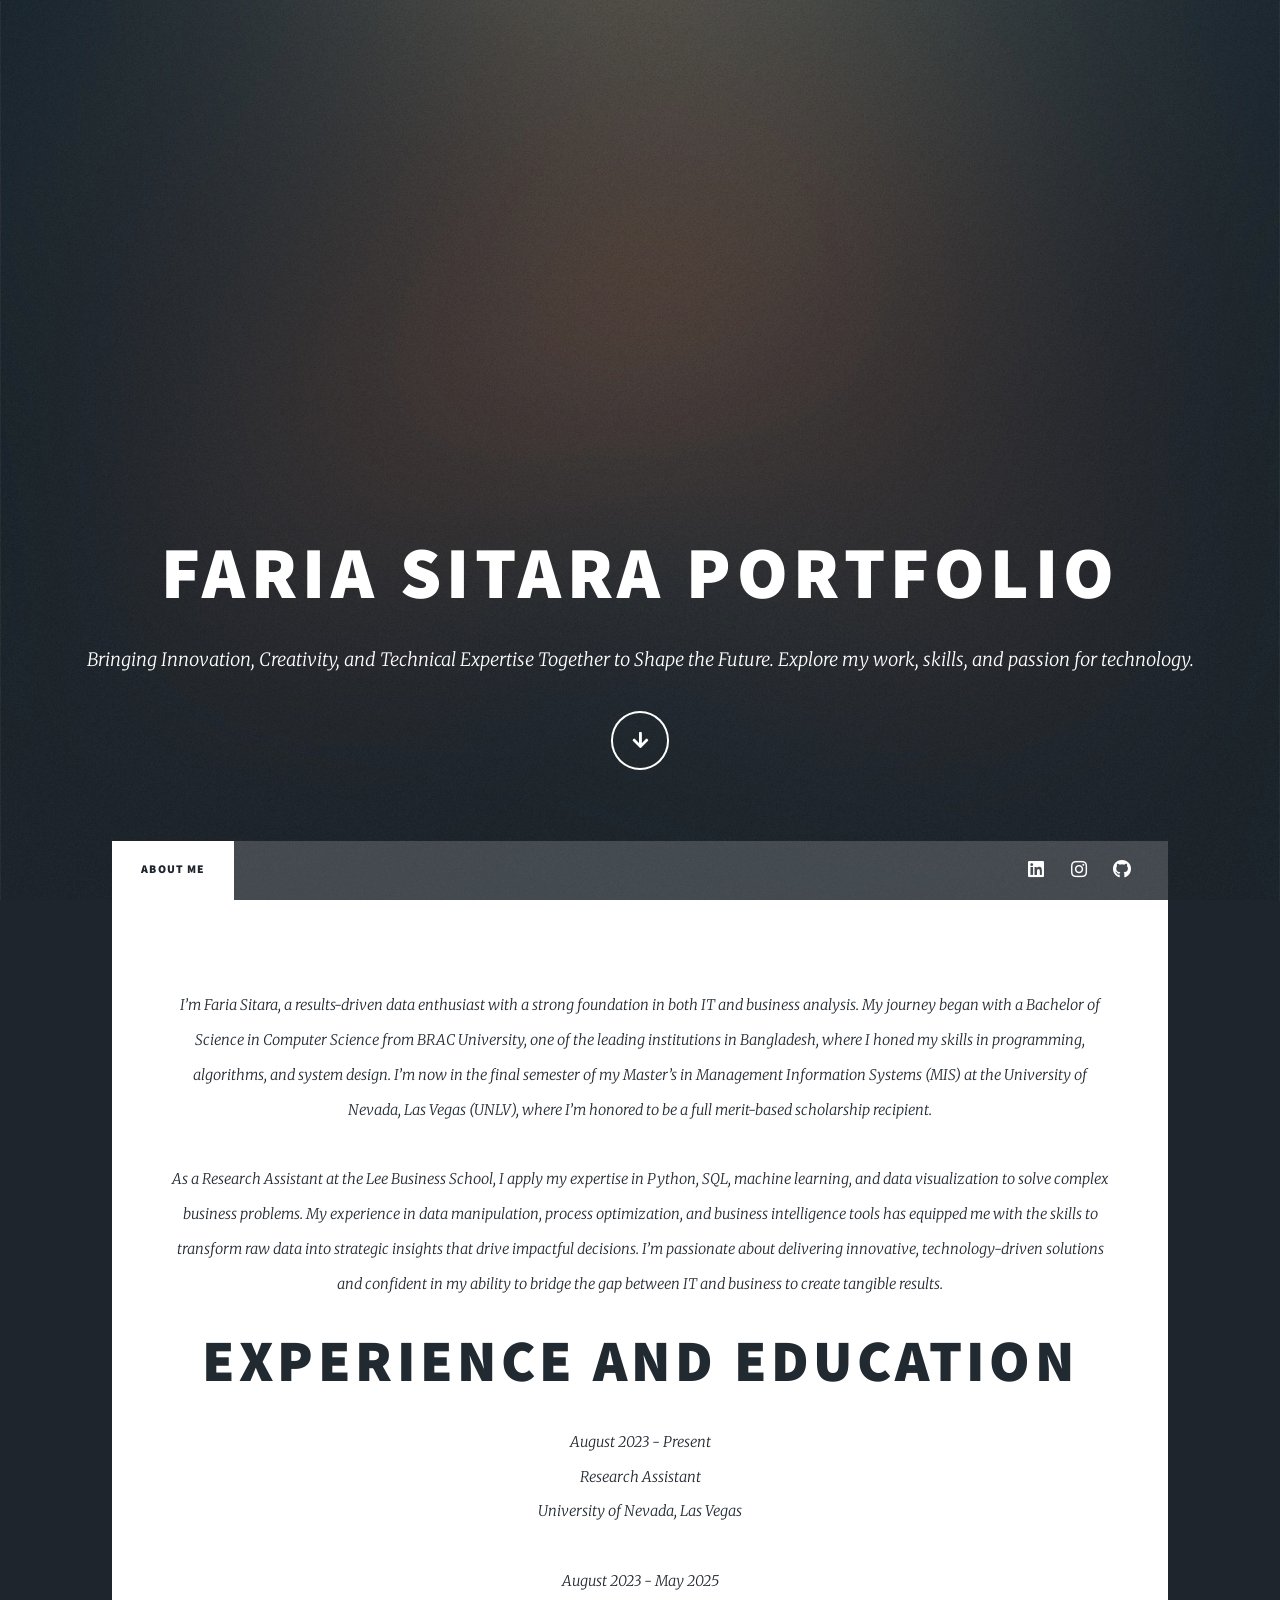
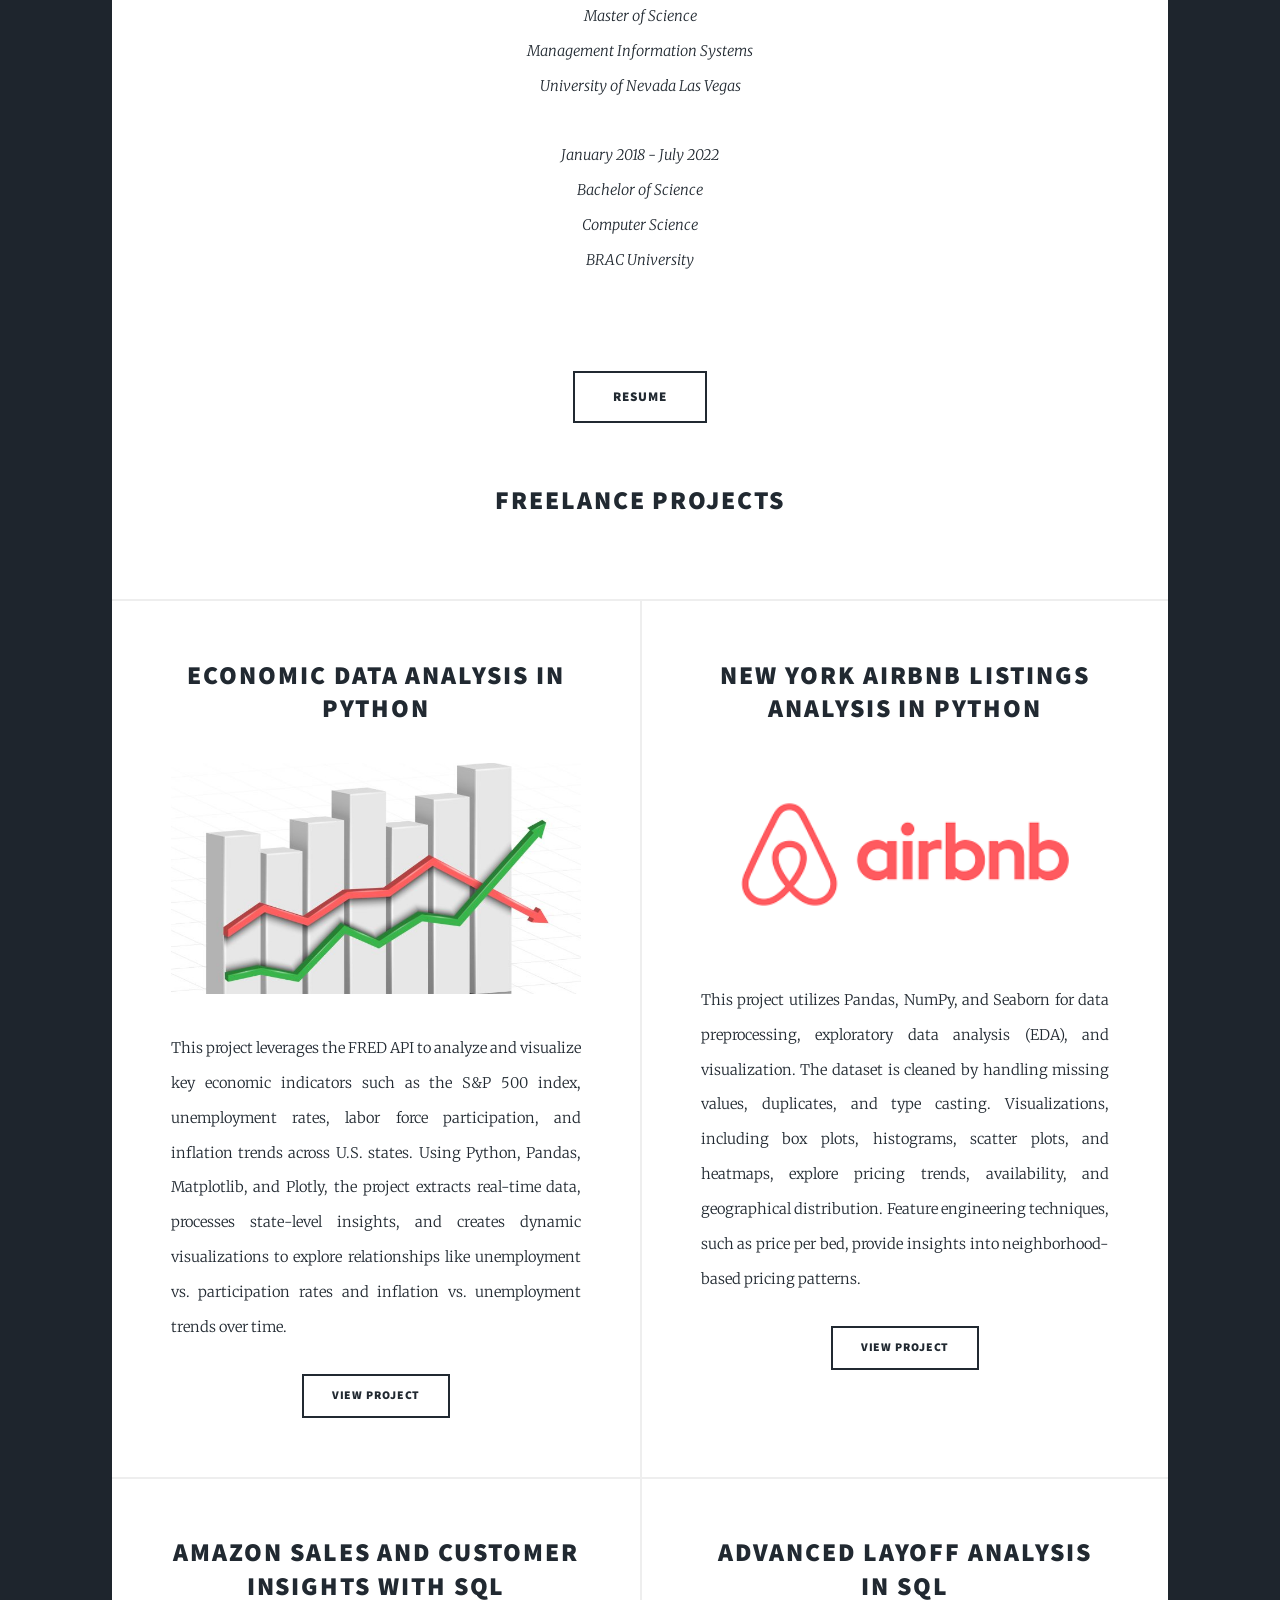
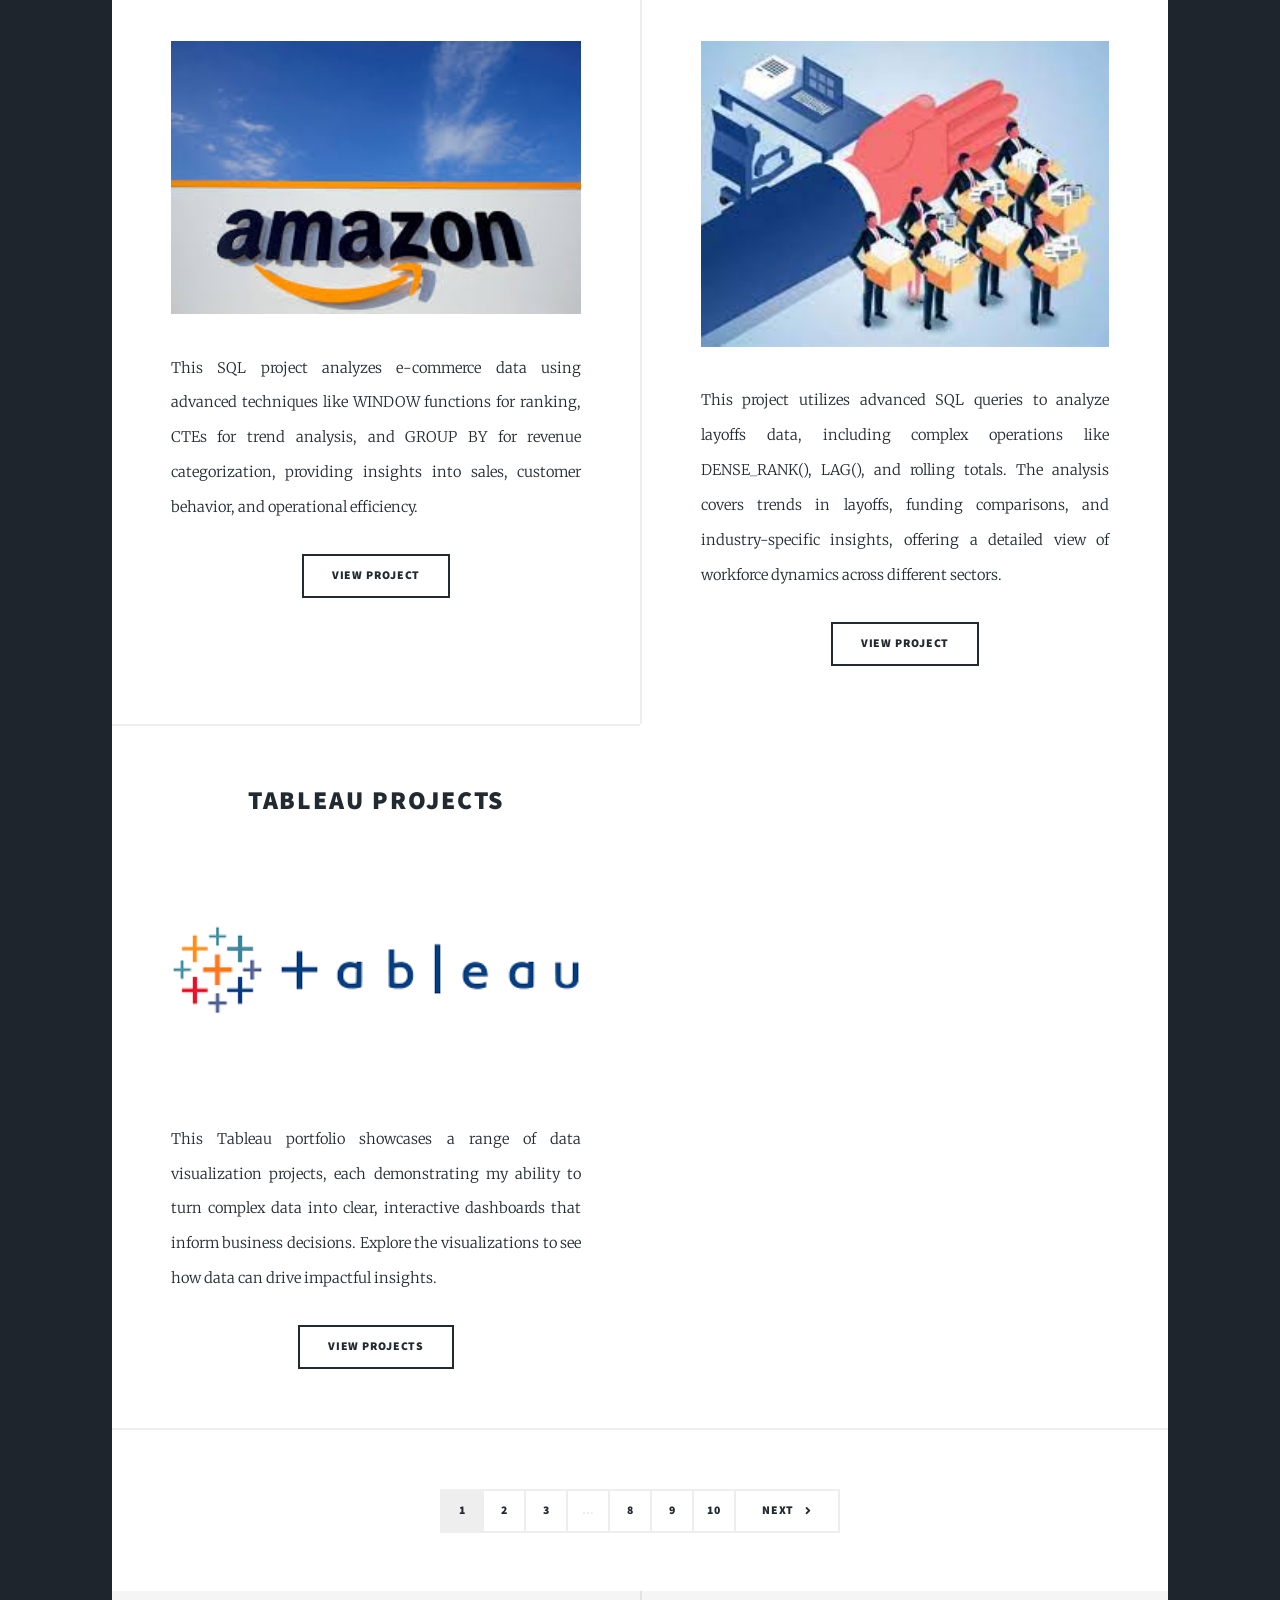
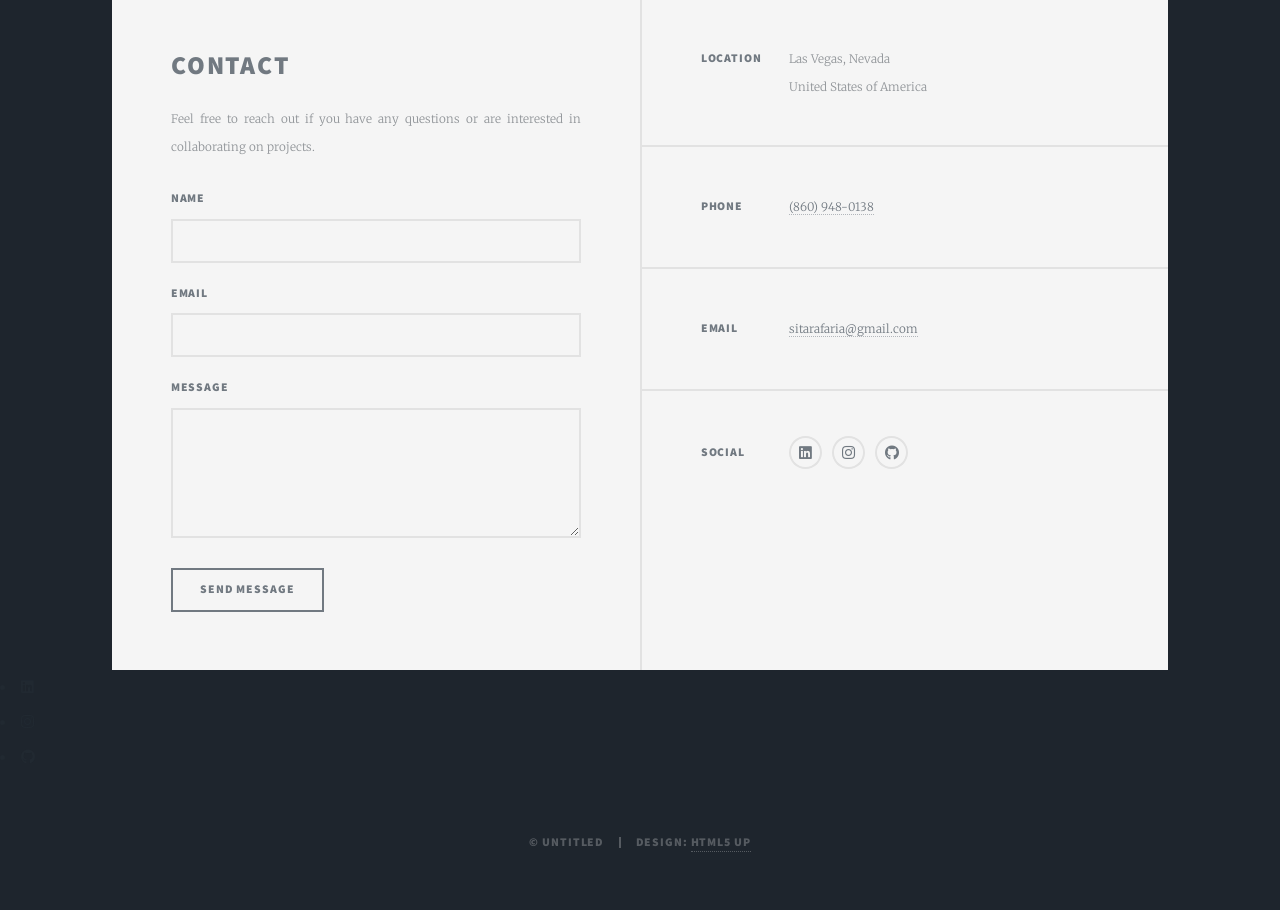
==== index.html @ bc660fff "Add files via upload Initial commit" ====
<!DOCTYPE HTML>
<!--
	Massively by HTML5 UP
	html5up.net | @ajlkn
	Free for personal and commercial use under the CCA 3.0 license (html5up.net/license)
-->
<html>
	<head>
		<title>Faria Sitara</title>
		<meta charset="utf-8" />
		<meta name="viewport" content="width=device-width, initial-scale=1, user-scalable=no" />
		<link rel="stylesheet" href="assets/css/main.css" />
		<noscript><link rel="stylesheet" href="assets/css/noscript.css" /></noscript>
	</head>
	<body class="is-preload">

		<!-- Wrapper -->
			<div id="wrapper" class="fade-in">

				<!-- Intro -->
					<div id="intro">
						<h1>Faria Sitara Portfolio<br />
						</h1>
						<p>Bringing Innovation, Creativity, and Technical Expertise Together to Shape the Future. Explore my work, skills, and passion for technology. </p>
						<ul class="actions">
							<li><a href="#header" class="button icon solid solo fa-arrow-down scrolly">Continue</a></li>
						</ul>
					</div>


					<!-- Nav --> 
					<nav id="nav">
						<ul class="links">
						
							<li class="active"><a href="index.html">About Me</a></li>
							
						</ul>

						<ul class="icons">
							<li><a href="https://www.linkedin.com/in/faria-sitara" class="icon brands alt fa-linkedin"><span class="label">LinkedIn</span></a></li>
                        	<li><a href="https://www.instagram.com/faria.kutum?igsh=ODdxb3ZqZWdma3g4&utm_source=qr" class="icon brands alt fa-instagram"><span class="label">Instagram</span></a></li>
                        	<li><a href="https://github.com/faria-sitara?tab=repositories" class="icon brands alt fa-github"><span class="label">GitHub</span></a></li>
						</ul>
					</nav>

				<!-- Main -->
					<div id="main">

						<!-- Featured Post -->
							<article class="post featured">
								<header class="major">
									
									<p>I’m Faria Sitara, a results-driven data enthusiast with a strong foundation in both IT and business analysis. My journey began with a Bachelor of Science in Computer Science from BRAC University, one of the leading institutions in Bangladesh, where I honed my skills in programming, algorithms, and system design. I’m now in the final semester of my Master’s in Management Information Systems (MIS) at the University of Nevada, Las Vegas (UNLV), where I’m honored to be a full merit-based scholarship recipient.<br /><br /> As a Research Assistant at the Lee Business School, I apply my expertise in Python, SQL, machine learning, and data visualization to solve complex business problems. My experience in data manipulation, process optimization, and business intelligence tools has equipped me with the skills to transform raw data into strategic insights that drive impactful decisions. I’m passionate about delivering innovative, technology-driven solutions and confident in my ability to bridge the gap between IT and business to create tangible results.</p>
									<h2>Experience and Education
									</h2>
									<p>August 2023 - Present <br>
									Research Assistant <br>
									University of Nevada, Las Vegas <br> <br>
									August 2023 - May 2025 <br> 
									Master of Science <br>
									Management Information Systems <br>
									University of Nevada Las Vegas <br> <br>
									January 2018 - July 2022 <br> 
									Bachelor of Science <br>
									Computer Science <br>
									BRAC University <br> <br> </p>
								</header>
								
								<ul class="actions special">
									<li><a href="https://drive.google.com/file/d/1L1pHEs3hI8BHx4g3Xkku5c8ZPtakm37_/preview" class="button large" target="_blank">Resume</a></li>
								</ul>
								<h2><br> Freelance Projects
								</h2>
							</article>

						<!-- Posts -->
							<section class="posts">
								<article>
									<header>
										
										<h2><a href="https://github.com/faria-sitara/Economic-Analysis/blob/main/Economic%20Analysis%20(1).ipynb">Economic Data Analysis In Python<br/></a></h2>
									</header>
									<a href="https://github.com/faria-sitara/Economic-Analysis/blob/main/Economic%20Analysis%20(1).ipynb" class="image fit"><img src="images/economic.jpg" alt="" /></a>
                            <p>This project leverages the FRED API to analyze and visualize key economic indicators such as the S&P 500 index, unemployment rates, labor force participation, and inflation trends across U.S. states. Using Python, Pandas, Matplotlib, and Plotly, the project extracts real-time data, processes state-level insights, and creates dynamic visualizations to explore relationships like unemployment vs. participation rates and inflation vs. unemployment trends over time.</p>
                            <ul class="actions special">
                                <li><a href="https://github.com/faria-sitara/Economic-Analysis/blob/main/Economic%20Analysis%20(1).ipynb" class="button">View Project</a></li>
                            </ul>
								</article>
								<article>
									<header>
									
										<h2><a href="https://github.com/faria-sitara/faria-sitara-Airbnb-EDA-and-Data-Visualization-Project/blob/main/airbnb.ipynb">New York Airbnb Listings Analysis In Python<br /></a></h2>
										</header>
										<a href="https://github.com/faria-sitara/faria-sitara-Airbnb-EDA-and-Data-Visualization-Project/blob/main/airbnb.ipynb" class="image fit"><img src="images/Airbnb.png" alt="" /></a>
										<p>This project utilizes Pandas, NumPy, and Seaborn for data preprocessing, exploratory data analysis (EDA), and visualization. The dataset is cleaned by handling missing values, duplicates, and type casting. Visualizations, including box plots, histograms, scatter plots, and heatmaps, explore pricing trends, availability, and geographical distribution. Feature engineering techniques, such as price per bed, provide insights into neighborhood-based pricing patterns.</p>
										<ul class="actions special">
											<li><a href="https://github.com/faria-sitara/faria-sitara-Airbnb-EDA-and-Data-Visualization-Project/blob/main/airbnb.ipynb" class="button">View Project</a></li>
										</ul>
								</article>
								<article>
									<header>
										<h2><a href="https://github.com/faria-sitara/Amazon-SQL-Project/blob/main/Amazon%20SQL%20Project.sql">Amazon Sales and Customer Insights with SQL<br /></a></h2>
                           			 </header>
                            		<a href="https://github.com/faria-sitara/Amazon-SQL-Project/blob/main/Amazon%20SQL%20Project.sql" class="image fit"><img src="images/amazon.jpg" alt="" /></a>
                            		<p>This SQL project analyzes e-commerce data using advanced techniques like WINDOW functions for ranking, CTEs for trend analysis, and GROUP BY for revenue categorization, providing insights into sales, customer behavior, and operational efficiency.</p>
                            		<ul class="actions special">
                                		<li><a href="https://github.com/faria-sitara/Amazon-SQL-Project/blob/main/Amazon%20SQL%20Project.sql" class="button">View Project</a></li>
                            		</ul>
								</article>
								<article>
									<header>
										<h2><a href="https://github.com/faria-sitara/World-Layoffs-Project">Advanced Layoff Analysis In SQL<br /></a></h2>
                            </header>
                            <a href="https://github.com/faria-sitara/World-Layoffs-Project" class="image fit"><img src="images/layoff.jpg" alt="" /></a>
                            <p>This project utilizes advanced SQL queries to analyze layoffs data, including complex operations like DENSE_RANK(), LAG(), and rolling totals. The analysis covers trends in layoffs, funding comparisons, and industry-specific insights, offering a detailed view of workforce dynamics across different sectors.</p>
                            <ul class="actions special">
                                <li><a href="https://github.com/faria-sitara/World-Layoffs-Project" class="button">View Project</a></li>
                            </ul>
								</article>
								<article>
									<header>
										<h2><a href="https://public.tableau.com/app/profile/faria.sitara/vizzes">Tableau Projects<br /></a></h2>
									</header>
									<a href="https://public.tableau.com/app/profile/faria.sitara/vizzes" class="image fit"><img src="images/air.png" alt="" /></a>
									<p>This Tableau portfolio showcases a range of data visualization projects, each demonstrating my ability to turn complex data into clear, interactive dashboards that inform business decisions. Explore the visualizations to see how data can drive impactful insights.</p>
									<ul class="actions special">
										<li><a href="https://public.tableau.com/app/profile/faria.sitara/vizzes" class="button">View Projects</a></li>
									</ul>
								</article>
								
							</section>

						<!-- Footer -->
							<footer>
								<div class="pagination">
									<!--<a href="#" class="previous">Prev</a>-->
									<a href="#" class="page active">1</a>
									<a href="#" class="page">2</a>
									<a href="#" class="page">3</a>
									<span class="extra">&hellip;</span>
									<a href="#" class="page">8</a>
									<a href="#" class="page">9</a>
									<a href="#" class="page">10</a>
									<a href="#" class="next">Next</a>
								</div>
							</footer>

					</div>

				<!-- Footer -->
					<footer id="footer">
						<section>
							<h2>Contact</h2>
                        	<p>Feel free to reach out if you have any questions or are interested in collaborating on projects.</p>
							<form method="post" action="#">
								<div class="fields">
									<div class="field">
										<label for="name">Name</label>
										<input type="text" name="name" id="name" />
									</div>
									<div class="field">
										<label for="email">Email</label>
										<input type="text" name="email" id="email" />
									</div>
									<div class="field">
										<label for="message">Message</label>
										<textarea name="message" id="message" rows="3"></textarea>
									</div>
								</div>
								<ul class="actions">
									<li><input type="submit" value="Send Message" /></li>
								</ul>
							</form>
						</section>
						<section class="split contact">
							<section class="alt">
								<h3>Location</h3>
								<p>Las Vegas, Nevada<br />
								United States of America</p>
							</section>
							<section>
								<h3>Phone</h3>
								<p><a href="#">(860) 948-0138</a></p>
							</section>
							<section>
								<h3>Email</h3>
								<p><a href="#">sitarafaria@gmail.com</a></p>
							</section>
							<section>
								<h3>Social</h3>
								<ul class="icons alt">
									<li><a href="https://www.linkedin.com/in/faria-sitara" class="icon brands alt fa-linkedin"><span class="label">LinkedIn</span></a></li>
                            		<li><a href="https://www.instagram.com/faria.kutum?igsh=ODdxb3ZqZWdma3g4&utm_source=qr" class="icon brands alt fa-instagram"><span class="label">Instagram</span></a></li>
                            		<li><a href="https://github.com/faria-sitara?tab=repositories" class="icon brands alt fa-github"><span class="label">GitHub</span></a></li>
                        		</ul>
							</section>
						</section>
					</footer>
					<li><a href="https://www.linkedin.com/in/faria-sitara" class="icon brands alt fa-linkedin"><span class="label">LinkedIn</span></a></li>
					<li><a href="https://www.instagram.com/faria.kutum?igsh=ODdxb3ZqZWdma3g4&utm_source=qr" class="icon brands alt fa-instagram"><span class="label">Instagram</span></a></li>
					<li><a href="https://github.com/faria-sitara?tab=repositories" class="icon brands alt fa-github"><span class="label">GitHub</span></a></li>
				</ul>
				<!-- Copyright -->
					<div id="copyright">
						<ul><li>&copy; Untitled</li><li>Design: <a href="https://html5up.net">HTML5 UP</a></li></ul>
					</div>

			</div>

		<!-- Scripts -->
			<script src="assets/js/jquery.min.js"></script>
			<script src="assets/js/jquery.scrollex.min.js"></script>
			<script src="assets/js/jquery.scrolly.min.js"></script>
			<script src="assets/js/browser.min.js"></script>
			<script src="assets/js/breakpoints.min.js"></script>
			<script src="assets/js/util.js"></script>
			<script src="assets/js/main.js"></script>

	</body>
</html>
---- assets/css/main.css ----
@import url(fontawesome-all.min.css);
@import url("https://fonts.googleapis.com/css?family=Merriweather:300,700,300italic,700italic|Source+Sans+Pro:900");

/*
	Massively by HTML5 UP
	html5up.net | @ajlkn
	Free for personal and commercial use under the CCA 3.0 license (html5up.net/license)
*/

html, body, div, span, applet, object,
iframe, h1, h2, h3, h4, h5, h6, p, blockquote,
pre, a, abbr, acronym, address, big, cite,
code, del, dfn, em, img, ins, kbd, q, s, samp,
small, strike, strong, sub, sup, tt, var, b,
u, i, center, dl, dt, dd, ol, ul, li, fieldset,
form, label, legend, table, caption, tbody,
tfoot, thead, tr, th, td, article, aside,
canvas, details, embed, figure, figcaption,
footer, header, hgroup, menu, nav, output, ruby,
section, summary, time, mark, audio, video {
	margin: 0;
	padding: 0;
	border: 0;
	font-size: 100%;
	font: inherit;
	vertical-align: baseline;}

article, aside, details, figcaption, figure,
footer, header, hgroup, menu, nav, section {
	display: block;}

body {
	line-height: 1;
}

ol, ul {
	list-style: none;
}

blockquote, q {
	quotes: none;
}

	blockquote:before, blockquote:after, q:before, q:after {
		content: '';
		content: none;
	}

table {
	border-collapse: collapse;
	border-spacing: 0;
}

body {
	-webkit-text-size-adjust: none;
}

mark {
	background-color: transparent;
	color: inherit;
}

input::-moz-focus-inner {
	border: 0;
	padding: 0;
}

input, select, textarea {
	-moz-appearance: none;
	-webkit-appearance: none;
	-ms-appearance: none;
	appearance: none;
}

/* Basic */

	@-ms-viewport {
		width: device-width;
	}

	body {
		-ms-overflow-style: scrollbar;
	}

	@media screen and (max-width: 480px) {

		html, body {
			min-width: 320px;
		}

	}

	html {
		box-sizing: border-box;
	}

	*, *:before, *:after {
		box-sizing: inherit;
	}

	body {
		background-color: #1e252d;
	}

		body.is-preload *, body.is-preload *:before, body.is-preload *:after {
			-moz-animation: none !important;
			-webkit-animation: none !important;
			-ms-animation: none !important;
			animation: none !important;
			-moz-transition: none !important;
			-webkit-transition: none !important;
			-ms-transition: none !important;
			transition: none !important;
		}

/* Type */

	html {
		font-size: 16pt;
	}

		@media screen and (max-width: 1680px) {

			html {
				font-size: 12pt;
			}

		}

		@media screen and (max-width: 1280px) {

			html {
				font-size: 11pt;
			}

		}

		@media screen and (max-width: 360px) {

			html {
				font-size: 10pt;
			}

		}

	body {
		color: #212931;
	}

	body, input, select, textarea {
		font-family: "Merriweather", Georgia, serif;
		font-weight: 300;
		font-size: 1rem;
		line-height: 2.375;
	}

	a {
		-moz-transition: color 0.2s ease-in-out, background-color 0.2s ease-in-out, border-color 0.2s ease-in-out, box-shadow 0.2s ease-in-out;
		-webkit-transition: color 0.2s ease-in-out, background-color 0.2s ease-in-out, border-color 0.2s ease-in-out, box-shadow 0.2s ease-in-out;
		-ms-transition: color 0.2s ease-in-out, background-color 0.2s ease-in-out, border-color 0.2s ease-in-out, box-shadow 0.2s ease-in-out;
		transition: color 0.2s ease-in-out, background-color 0.2s ease-in-out, border-color 0.2s ease-in-out, box-shadow 0.2s ease-in-out;
		border-bottom: dotted 1px;
		text-decoration: none;
	}

		a:hover {
			border-bottom-color: transparent;
		}

	strong, b {
		font-weight: 600;
	}

	em, i {
		font-style: italic;
	}

	p {
		text-align: justify;
		margin: 0 0 2rem 0;
	}

	h1, h2, h3, h4, h5, h6 {
		font-family: "Source Sans Pro", Helvetica, sans-serif;
		font-weight: 900;
		line-height: 1.5;
		letter-spacing: 0.075em;
		text-transform: uppercase;
		margin: 0 0 1rem 0;
	}

		h1 a, h2 a, h3 a, h4 a, h5 a, h6 a {
			border-bottom: 0;
			color: inherit;
			text-decoration: none;
		}

	h1 {
		font-size: 4rem;
		line-height: 1.1;
		margin: 0 0 2rem 0;
	}

	h2 {
		font-size: 1.75rem;
		line-height: 1.3;
		margin: 0 0 1.5rem 0;
	}

	h3 {
		font-size: 1.25rem;
		margin: 0 0 1.5rem 0;
	}

	h4 {
		font-size: 1rem;
	}

	h5 {
		font-size: 0.9rem;
	}

	h6 {
		font-size: 0.8rem;
	}

	sub {
		font-size: 0.8rem;
		position: relative;
		top: 0.5rem;
	}

	sup {
		font-size: 0.8rem;
		position: relative;
		top: -0.5rem;
	}

	blockquote {
		border-left: solid 4px;
		font-style: italic;
		margin: 0 0 2rem 0;
		padding: 0.5rem 0 0.5rem 2rem;
	}

	code {
		border: solid 2px;
		font-family: "Courier New", monospace;
		font-size: 0.9rem;
		margin: 0 0.25rem;
		padding: 0.25rem 0.65rem;
	}

	pre {
		-webkit-overflow-scrolling: touch;
		font-family: "Courier New", monospace;
		font-size: 0.9rem;
		margin: 0 0 2rem 0;
	}

		pre code {
			display: block;
			line-height: 1.75;
			padding: 1rem 1.5rem;
			overflow-x: auto;
		}

	hr {
		border: 0;
		border-bottom: solid 2px;
		margin: 3rem 0;
	}

		hr.major {
			margin: 5rem 0;
		}

	.align-left {
		text-align: left;
	}

	.align-center {
		text-align: center;
	}

	.align-right {
		text-align: right;
	}

	input, select, textarea {
		color: #212931;
	}

	a {
		color: #212931;
		border-bottom-color: rgba(33, 41, 49, 0.5);
	}

		a:hover {
			border-bottom-color: transparent;
			color: #18bfef !important;
		}

	strong, b {
		color: #212931;
	}

	h1, h2, h3, h4, h5, h6 {
		color: #212931;
	}

	blockquote {
		border-left-color: #eeeeee;
	}

	code {
		background: rgba(220, 220, 220, 0.25);
		border-color: #eeeeee;
	}

	hr {
		border-bottom-color: #eeeeee;
	}

/* Row */

	.row {
		display: flex;
		flex-wrap: wrap;
		box-sizing: border-box;
		align-items: stretch;
	}

		.row > * {
			box-sizing: border-box;
		}

		.row.gtr-uniform > * > :last-child {
			margin-bottom: 0;
		}

		.row.aln-left {
			justify-content: flex-start;
		}

		.row.aln-center {
			justify-content: center;
		}

		.row.aln-right {
			justify-content: flex-end;
		}

		.row.aln-top {
			align-items: flex-start;
		}

		.row.aln-middle {
			align-items: center;
		}

		.row.aln-bottom {
			align-items: flex-end;
		}

		.row > .imp {
			order: -1;
		}

		.row > .col-1 {
			width: 8.33333%;
		}

		.row > .off-1 {
			margin-left: 8.33333%;
		}

		.row > .col-2 {
			width: 16.66667%;
		}

		.row > .off-2 {
			margin-left: 16.66667%;
		}

		.row > .col-3 {
			width: 25%;
		}

		.row > .off-3 {
			margin-left: 25%;
		}

		.row > .col-4 {
			width: 33.33333%;
		}

		.row > .off-4 {
			margin-left: 33.33333%;
		}

		.row > .col-5 {
			width: 41.66667%;
		}

		.row > .off-5 {
			margin-left: 41.66667%;
		}

		.row > .col-6 {
			width: 50%;
		}

		.row > .off-6 {
			margin-left: 50%;
		}

		.row > .col-7 {
			width: 58.33333%;
		}

		.row > .off-7 {
			margin-left: 58.33333%;
		}

		.row > .col-8 {
			width: 66.66667%;
		}

		.row > .off-8 {
			margin-left: 66.66667%;
		}

		.row > .col-9 {
			width: 75%;
		}

		.row > .off-9 {
			margin-left: 75%;
		}

		.row > .col-10 {
			width: 83.33333%;
		}

		.row > .off-10 {
			margin-left: 83.33333%;
		}

		.row > .col-11 {
			width: 91.66667%;
		}

		.row > .off-11 {
			margin-left: 91.66667%;
		}

		.row > .col-12 {
			width: 100%;
		}

		.row > .off-12 {
			margin-left: 100%;
		}

		.row.gtr-0 {
			margin-top: 0;
			margin-left: 0rem;
		}

			.row.gtr-0 > * {
				padding: 0 0 0 0rem;
			}

			.row.gtr-0.gtr-uniform {
				margin-top: 0rem;
			}

				.row.gtr-0.gtr-uniform > * {
					padding-top: 0rem;
				}

		.row.gtr-25 {
			margin-top: 0;
			margin-left: -0.375rem;
		}

			.row.gtr-25 > * {
				padding: 0 0 0 0.375rem;
			}

			.row.gtr-25.gtr-uniform {
				margin-top: -0.375rem;
			}

				.row.gtr-25.gtr-uniform > * {
					padding-top: 0.375rem;
				}

		.row.gtr-50 {
			margin-top: 0;
			margin-left: -0.75rem;
		}

			.row.gtr-50 > * {
				padding: 0 0 0 0.75rem;
			}

			.row.gtr-50.gtr-uniform {
				margin-top: -0.75rem;
			}

				.row.gtr-50.gtr-uniform > * {
					padding-top: 0.75rem;
				}

		.row {
			margin-top: 0;
			margin-left: -1.5rem;
		}

			.row > * {
				padding: 0 0 0 1.5rem;
			}

			.row.gtr-uniform {
				margin-top: -1.5rem;
			}

				.row.gtr-uniform > * {
					padding-top: 1.5rem;
				}

		.row.gtr-150 {
			margin-top: 0;
			margin-left: -2.25rem;
		}

			.row.gtr-150 > * {
				padding: 0 0 0 2.25rem;
			}

			.row.gtr-150.gtr-uniform {
				margin-top: -2.25rem;
			}

				.row.gtr-150.gtr-uniform > * {
					padding-top: 2.25rem;
				}

		.row.gtr-200 {
			margin-top: 0;
			margin-left: -3rem;
		}

			.row.gtr-200 > * {
				padding: 0 0 0 3rem;
			}

			.row.gtr-200.gtr-uniform {
				margin-top: -3rem;
			}

				.row.gtr-200.gtr-uniform > * {
					padding-top: 3rem;
				}

		@media screen and (max-width: 1680px) {

			.row {
				display: flex;
				flex-wrap: wrap;
				box-sizing: border-box;
				align-items: stretch;
			}

				.row > * {
					box-sizing: border-box;
				}

				.row.gtr-uniform > * > :last-child {
					margin-bottom: 0;
				}

				.row.aln-left {
					justify-content: flex-start;
				}

				.row.aln-center {
					justify-content: center;
				}

				.row.aln-right {
					justify-content: flex-end;
				}

				.row.aln-top {
					align-items: flex-start;
				}

				.row.aln-middle {
					align-items: center;
				}

				.row.aln-bottom {
					align-items: flex-end;
				}

				.row > .imp-xlarge {
					order: -1;
				}

				.row > .col-1-xlarge {
					width: 8.33333%;
				}

				.row > .off-1-xlarge {
					margin-left: 8.33333%;
				}

				.row > .col-2-xlarge {
					width: 16.66667%;
				}

				.row > .off-2-xlarge {
					margin-left: 16.66667%;
				}

				.row > .col-3-xlarge {
					width: 25%;
				}

				.row > .off-3-xlarge {
					margin-left: 25%;
				}

				.row > .col-4-xlarge {
					width: 33.33333%;
				}

				.row > .off-4-xlarge {
					margin-left: 33.33333%;
				}

				.row > .col-5-xlarge {
					width: 41.66667%;
				}

				.row > .off-5-xlarge {
					margin-left: 41.66667%;
				}

				.row > .col-6-xlarge {
					width: 50%;
				}

				.row > .off-6-xlarge {
					margin-left: 50%;
				}

				.row > .col-7-xlarge {
					width: 58.33333%;
				}

				.row > .off-7-xlarge {
					margin-left: 58.33333%;
				}

				.row > .col-8-xlarge {
					width: 66.66667%;
				}

				.row > .off-8-xlarge {
					margin-left: 66.66667%;
				}

				.row > .col-9-xlarge {
					width: 75%;
				}

				.row > .off-9-xlarge {
					margin-left: 75%;
				}

				.row > .col-10-xlarge {
					width: 83.33333%;
				}

				.row > .off-10-xlarge {
					margin-left: 83.33333%;
				}

				.row > .col-11-xlarge {
					width: 91.66667%;
				}

				.row > .off-11-xlarge {
					margin-left: 91.66667%;
				}

				.row > .col-12-xlarge {
					width: 100%;
				}

				.row > .off-12-xlarge {
					margin-left: 100%;
				}

				.row.gtr-0 {
					margin-top: 0;
					margin-left: 0rem;
				}

					.row.gtr-0 > * {
						padding: 0 0 0 0rem;
					}

					.row.gtr-0.gtr-uniform {
						margin-top: 0rem;
					}

						.row.gtr-0.gtr-uniform > * {
							padding-top: 0rem;
						}

				.row.gtr-25 {
					margin-top: 0;
					margin-left: -0.375rem;
				}

					.row.gtr-25 > * {
						padding: 0 0 0 0.375rem;
					}

					.row.gtr-25.gtr-uniform {
						margin-top: -0.375rem;
					}

						.row.gtr-25.gtr-uniform > * {
							padding-top: 0.375rem;
						}

				.row.gtr-50 {
					margin-top: 0;
					margin-left: -0.75rem;
				}

					.row.gtr-50 > * {
						padding: 0 0 0 0.75rem;
					}

					.row.gtr-50.gtr-uniform {
						margin-top: -0.75rem;
					}

						.row.gtr-50.gtr-uniform > * {
							padding-top: 0.75rem;
						}

				.row {
					margin-top: 0;
					margin-left: -1.5rem;
				}

					.row > * {
						padding: 0 0 0 1.5rem;
					}

					.row.gtr-uniform {
						margin-top: -1.5rem;
					}

						.row.gtr-uniform > * {
							padding-top: 1.5rem;
						}

				.row.gtr-150 {
					margin-top: 0;
					margin-left: -2.25rem;
				}

					.row.gtr-150 > * {
						padding: 0 0 0 2.25rem;
					}

					.row.gtr-150.gtr-uniform {
						margin-top: -2.25rem;
					}

						.row.gtr-150.gtr-uniform > * {
							padding-top: 2.25rem;
						}

				.row.gtr-200 {
					margin-top: 0;
					margin-left: -3rem;
				}

					.row.gtr-200 > * {
						padding: 0 0 0 3rem;
					}

					.row.gtr-200.gtr-uniform {
						margin-top: -3rem;
					}

						.row.gtr-200.gtr-uniform > * {
							padding-top: 3rem;
						}

		}

		@media screen and (max-width: 1280px) {

			.row {
				display: flex;
				flex-wrap: wrap;
				box-sizing: border-box;
				align-items: stretch;
			}

				.row > * {
					box-sizing: border-box;
				}

				.row.gtr-uniform > * > :last-child {
					margin-bottom: 0;
				}

				.row.aln-left {
					justify-content: flex-start;
				}

				.row.aln-center {
					justify-content: center;
				}

				.row.aln-right {
					justify-content: flex-end;
				}

				.row.aln-top {
					align-items: flex-start;
				}

				.row.aln-middle {
					align-items: center;
				}

				.row.aln-bottom {
					align-items: flex-end;
				}

				.row > .imp-large {
					order: -1;
				}

				.row > .col-1-large {
					width: 8.33333%;
				}

				.row > .off-1-large {
					margin-left: 8.33333%;
				}

				.row > .col-2-large {
					width: 16.66667%;
				}

				.row > .off-2-large {
					margin-left: 16.66667%;
				}

				.row > .col-3-large {
					width: 25%;
				}

				.row > .off-3-large {
					margin-left: 25%;
				}

				.row > .col-4-large {
					width: 33.33333%;
				}

				.row > .off-4-large {
					margin-left: 33.33333%;
				}

				.row > .col-5-large {
					width: 41.66667%;
				}

				.row > .off-5-large {
					margin-left: 41.66667%;
				}

				.row > .col-6-large {
					width: 50%;
				}

				.row > .off-6-large {
					margin-left: 50%;
				}

				.row > .col-7-large {
					width: 58.33333%;
				}

				.row > .off-7-large {
					margin-left: 58.33333%;
				}

				.row > .col-8-large {
					width: 66.66667%;
				}

				.row > .off-8-large {
					margin-left: 66.66667%;
				}

				.row > .col-9-large {
					width: 75%;
				}

				.row > .off-9-large {
					margin-left: 75%;
				}

				.row > .col-10-large {
					width: 83.33333%;
				}

				.row > .off-10-large {
					margin-left: 83.33333%;
				}

				.row > .col-11-large {
					width: 91.66667%;
				}

				.row > .off-11-large {
					margin-left: 91.66667%;
				}

				.row > .col-12-large {
					width: 100%;
				}

				.row > .off-12-large {
					margin-left: 100%;
				}

				.row.gtr-0 {
					margin-top: 0;
					margin-left: 0rem;
				}

					.row.gtr-0 > * {
						padding: 0 0 0 0rem;
					}

					.row.gtr-0.gtr-uniform {
						margin-top: 0rem;
					}

						.row.gtr-0.gtr-uniform > * {
							padding-top: 0rem;
						}

				.row.gtr-25 {
					margin-top: 0;
					margin-left: -0.375rem;
				}

					.row.gtr-25 > * {
						padding: 0 0 0 0.375rem;
					}

					.row.gtr-25.gtr-uniform {
						margin-top: -0.375rem;
					}

						.row.gtr-25.gtr-uniform > * {
							padding-top: 0.375rem;
						}

				.row.gtr-50 {
					margin-top: 0;
					margin-left: -0.75rem;
				}

					.row.gtr-50 > * {
						padding: 0 0 0 0.75rem;
					}

					.row.gtr-50.gtr-uniform {
						margin-top: -0.75rem;
					}

						.row.gtr-50.gtr-uniform > * {
							padding-top: 0.75rem;
						}

				.row {
					margin-top: 0;
					margin-left: -1.5rem;
				}

					.row > * {
						padding: 0 0 0 1.5rem;
					}

					.row.gtr-uniform {
						margin-top: -1.5rem;
					}

						.row.gtr-uniform > * {
							padding-top: 1.5rem;
						}

				.row.gtr-150 {
					margin-top: 0;
					margin-left: -2.25rem;
				}

					.row.gtr-150 > * {
						padding: 0 0 0 2.25rem;
					}

					.row.gtr-150.gtr-uniform {
						margin-top: -2.25rem;
					}

						.row.gtr-150.gtr-uniform > * {
							padding-top: 2.25rem;
						}

				.row.gtr-200 {
					margin-top: 0;
					margin-left: -3rem;
				}

					.row.gtr-200 > * {
						padding: 0 0 0 3rem;
					}

					.row.gtr-200.gtr-uniform {
						margin-top: -3rem;
					}

						.row.gtr-200.gtr-uniform > * {
							padding-top: 3rem;
						}

		}

		@media screen and (max-width: 980px) {

			.row {
				display: flex;
				flex-wrap: wrap;
				box-sizing: border-box;
				align-items: stretch;
			}

				.row > * {
					box-sizing: border-box;
				}

				.row.gtr-uniform > * > :last-child {
					margin-bottom: 0;
				}

				.row.aln-left {
					justify-content: flex-start;
				}

				.row.aln-center {
					justify-content: center;
				}

				.row.aln-right {
					justify-content: flex-end;
				}

				.row.aln-top {
					align-items: flex-start;
				}

				.row.aln-middle {
					align-items: center;
				}

				.row.aln-bottom {
					align-items: flex-end;
				}

				.row > .imp-medium {
					order: -1;
				}

				.row > .col-1-medium {
					width: 8.33333%;
				}

				.row > .off-1-medium {
					margin-left: 8.33333%;
				}

				.row > .col-2-medium {
					width: 16.66667%;
				}

				.row > .off-2-medium {
					margin-left: 16.66667%;
				}

				.row > .col-3-medium {
					width: 25%;
				}

				.row > .off-3-medium {
					margin-left: 25%;
				}

				.row > .col-4-medium {
					width: 33.33333%;
				}

				.row > .off-4-medium {
					margin-left: 33.33333%;
				}

				.row > .col-5-medium {
					width: 41.66667%;
				}

				.row > .off-5-medium {
					margin-left: 41.66667%;
				}

				.row > .col-6-medium {
					width: 50%;
				}

				.row > .off-6-medium {
					margin-left: 50%;
				}

				.row > .col-7-medium {
					width: 58.33333%;
				}

				.row > .off-7-medium {
					margin-left: 58.33333%;
				}

				.row > .col-8-medium {
					width: 66.66667%;
				}

				.row > .off-8-medium {
					margin-left: 66.66667%;
				}

				.row > .col-9-medium {
					width: 75%;
				}

				.row > .off-9-medium {
					margin-left: 75%;
				}

				.row > .col-10-medium {
					width: 83.33333%;
				}

				.row > .off-10-medium {
					margin-left: 83.33333%;
				}

				.row > .col-11-medium {
					width: 91.66667%;
				}

				.row > .off-11-medium {
					margin-left: 91.66667%;
				}

				.row > .col-12-medium {
					width: 100%;
				}

				.row > .off-12-medium {
					margin-left: 100%;
				}

				.row.gtr-0 {
					margin-top: 0;
					margin-left: 0rem;
				}

					.row.gtr-0 > * {
						padding: 0 0 0 0rem;
					}

					.row.gtr-0.gtr-uniform {
						margin-top: 0rem;
					}

						.row.gtr-0.gtr-uniform > * {
							padding-top: 0rem;
						}

				.row.gtr-25 {
					margin-top: 0;
					margin-left: -0.375rem;
				}

					.row.gtr-25 > * {
						padding: 0 0 0 0.375rem;
					}

					.row.gtr-25.gtr-uniform {
						margin-top: -0.375rem;
					}

						.row.gtr-25.gtr-uniform > * {
							padding-top: 0.375rem;
						}

				.row.gtr-50 {
					margin-top: 0;
					margin-left: -0.75rem;
				}

					.row.gtr-50 > * {
						padding: 0 0 0 0.75rem;
					}

					.row.gtr-50.gtr-uniform {
						margin-top: -0.75rem;
					}

						.row.gtr-50.gtr-uniform > * {
							padding-top: 0.75rem;
						}

				.row {
					margin-top: 0;
					margin-left: -1.5rem;
				}

					.row > * {
						padding: 0 0 0 1.5rem;
					}

					.row.gtr-uniform {
						margin-top: -1.5rem;
					}

						.row.gtr-uniform > * {
							padding-top: 1.5rem;
						}

				.row.gtr-150 {
					margin-top: 0;
					margin-left: -2.25rem;
				}

					.row.gtr-150 > * {
						padding: 0 0 0 2.25rem;
					}

					.row.gtr-150.gtr-uniform {
						margin-top: -2.25rem;
					}

						.row.gtr-150.gtr-uniform > * {
							padding-top: 2.25rem;
						}

				.row.gtr-200 {
					margin-top: 0;
					margin-left: -3rem;
				}

					.row.gtr-200 > * {
						padding: 0 0 0 3rem;
					}

					.row.gtr-200.gtr-uniform {
						margin-top: -3rem;
					}

						.row.gtr-200.gtr-uniform > * {
							padding-top: 3rem;
						}

		}

		@media screen and (max-width: 736px) {

			.row {
				display: flex;
				flex-wrap: wrap;
				box-sizing: border-box;
				align-items: stretch;
			}

				.row > * {
					box-sizing: border-box;
				}

				.row.gtr-uniform > * > :last-child {
					margin-bottom: 0;
				}

				.row.aln-left {
					justify-content: flex-start;
				}

				.row.aln-center {
					justify-content: center;
				}

				.row.aln-right {
					justify-content: flex-end;
				}

				.row.aln-top {
					align-items: flex-start;
				}

				.row.aln-middle {
					align-items: center;
				}

				.row.aln-bottom {
					align-items: flex-end;
				}

				.row > .imp-small {
					order: -1;
				}

				.row > .col-1-small {
					width: 8.33333%;
				}

				.row > .off-1-small {
					margin-left: 8.33333%;
				}

				.row > .col-2-small {
					width: 16.66667%;
				}

				.row > .off-2-small {
					margin-left: 16.66667%;
				}

				.row > .col-3-small {
					width: 25%;
				}

				.row > .off-3-small {
					margin-left: 25%;
				}

				.row > .col-4-small {
					width: 33.33333%;
				}

				.row > .off-4-small {
					margin-left: 33.33333%;
				}

				.row > .col-5-small {
					width: 41.66667%;
				}

				.row > .off-5-small {
					margin-left: 41.66667%;
				}

				.row > .col-6-small {
					width: 50%;
				}

				.row > .off-6-small {
					margin-left: 50%;
				}

				.row > .col-7-small {
					width: 58.33333%;
				}

				.row > .off-7-small {
					margin-left: 58.33333%;
				}

				.row > .col-8-small {
					width: 66.66667%;
				}

				.row > .off-8-small {
					margin-left: 66.66667%;
				}

				.row > .col-9-small {
					width: 75%;
				}

				.row > .off-9-small {
					margin-left: 75%;
				}

				.row > .col-10-small {
					width: 83.33333%;
				}

				.row > .off-10-small {
					margin-left: 83.33333%;
				}

				.row > .col-11-small {
					width: 91.66667%;
				}

				.row > .off-11-small {
					margin-left: 91.66667%;
				}

				.row > .col-12-small {
					width: 100%;
				}

				.row > .off-12-small {
					margin-left: 100%;
				}

				.row.gtr-0 {
					margin-top: 0;
					margin-left: 0rem;
				}

					.row.gtr-0 > * {
						padding: 0 0 0 0rem;
					}

					.row.gtr-0.gtr-uniform {
						margin-top: 0rem;
					}

						.row.gtr-0.gtr-uniform > * {
							padding-top: 0rem;
						}

				.row.gtr-25 {
					margin-top: 0;
					margin-left: -0.375rem;
				}

					.row.gtr-25 > * {
						padding: 0 0 0 0.375rem;
					}

					.row.gtr-25.gtr-uniform {
						margin-top: -0.375rem;
					}

						.row.gtr-25.gtr-uniform > * {
							padding-top: 0.375rem;
						}

				.row.gtr-50 {
					margin-top: 0;
					margin-left: -0.75rem;
				}

					.row.gtr-50 > * {
						padding: 0 0 0 0.75rem;
					}

					.row.gtr-50.gtr-uniform {
						margin-top: -0.75rem;
					}

						.row.gtr-50.gtr-uniform > * {
							padding-top: 0.75rem;
						}

				.row {
					margin-top: 0;
					margin-left: -1.5rem;
				}

					.row > * {
						padding: 0 0 0 1.5rem;
					}

					.row.gtr-uniform {
						margin-top: -1.5rem;
					}

						.row.gtr-uniform > * {
							padding-top: 1.5rem;
						}

				.row.gtr-150 {
					margin-top: 0;
					margin-left: -2.25rem;
				}

					.row.gtr-150 > * {
						padding: 0 0 0 2.25rem;
					}

					.row.gtr-150.gtr-uniform {
						margin-top: -2.25rem;
					}

						.row.gtr-150.gtr-uniform > * {
							padding-top: 2.25rem;
						}

				.row.gtr-200 {
					margin-top: 0;
					margin-left: -3rem;
				}

					.row.gtr-200 > * {
						padding: 0 0 0 3rem;
					}

					.row.gtr-200.gtr-uniform {
						margin-top: -3rem;
					}

						.row.gtr-200.gtr-uniform > * {
							padding-top: 3rem;
						}

		}

		@media screen and (max-width: 480px) {

			.row {
				display: flex;
				flex-wrap: wrap;
				box-sizing: border-box;
				align-items: stretch;
			}

				.row > * {
					box-sizing: border-box;
				}

				.row.gtr-uniform > * > :last-child {
					margin-bottom: 0;
				}

				.row.aln-left {
					justify-content: flex-start;
				}

				.row.aln-center {
					justify-content: center;
				}

				.row.aln-right {
					justify-content: flex-end;
				}

				.row.aln-top {
					align-items: flex-start;
				}

				.row.aln-middle {
					align-items: center;
				}

				.row.aln-bottom {
					align-items: flex-end;
				}

				.row > .imp-xsmall {
					order: -1;
				}

				.row > .col-1-xsmall {
					width: 8.33333%;
				}

				.row > .off-1-xsmall {
					margin-left: 8.33333%;
				}

				.row > .col-2-xsmall {
					width: 16.66667%;
				}

				.row > .off-2-xsmall {
					margin-left: 16.66667%;
				}

				.row > .col-3-xsmall {
					width: 25%;
				}

				.row > .off-3-xsmall {
					margin-left: 25%;
				}

				.row > .col-4-xsmall {
					width: 33.33333%;
				}

				.row > .off-4-xsmall {
					margin-left: 33.33333%;
				}

				.row > .col-5-xsmall {
					width: 41.66667%;
				}

				.row > .off-5-xsmall {
					margin-left: 41.66667%;
				}

				.row > .col-6-xsmall {
					width: 50%;
				}

				.row > .off-6-xsmall {
					margin-left: 50%;
				}

				.row > .col-7-xsmall {
					width: 58.33333%;
				}

				.row > .off-7-xsmall {
					margin-left: 58.33333%;
				}

				.row > .col-8-xsmall {
					width: 66.66667%;
				}

				.row > .off-8-xsmall {
					margin-left: 66.66667%;
				}

				.row > .col-9-xsmall {
					width: 75%;
				}

				.row > .off-9-xsmall {
					margin-left: 75%;
				}

				.row > .col-10-xsmall {
					width: 83.33333%;
				}

				.row > .off-10-xsmall {
					margin-left: 83.33333%;
				}

				.row > .col-11-xsmall {
					width: 91.66667%;
				}

				.row > .off-11-xsmall {
					margin-left: 91.66667%;
				}

				.row > .col-12-xsmall {
					width: 100%;
				}

				.row > .off-12-xsmall {
					margin-left: 100%;
				}

				.row.gtr-0 {
					margin-top: 0;
					margin-left: 0rem;
				}

					.row.gtr-0 > * {
						padding: 0 0 0 0rem;
					}

					.row.gtr-0.gtr-uniform {
						margin-top: 0rem;
					}

						.row.gtr-0.gtr-uniform > * {
							padding-top: 0rem;
						}

				.row.gtr-25 {
					margin-top: 0;
					margin-left: -0.375rem;
				}

					.row.gtr-25 > * {
						padding: 0 0 0 0.375rem;
					}

					.row.gtr-25.gtr-uniform {
						margin-top: -0.375rem;
					}

						.row.gtr-25.gtr-uniform > * {
							padding-top: 0.375rem;
						}

				.row.gtr-50 {
					margin-top: 0;
					margin-left: -0.75rem;
				}

					.row.gtr-50 > * {
						padding: 0 0 0 0.75rem;
					}

					.row.gtr-50.gtr-uniform {
						margin-top: -0.75rem;
					}

						.row.gtr-50.gtr-uniform > * {
							padding-top: 0.75rem;
						}

				.row {
					margin-top: 0;
					margin-left: -1.5rem;
				}

					.row > * {
						padding: 0 0 0 1.5rem;
					}

					.row.gtr-uniform {
						margin-top: -1.5rem;
					}

						.row.gtr-uniform > * {
							padding-top: 1.5rem;
						}

				.row.gtr-150 {
					margin-top: 0;
					margin-left: -2.25rem;
				}

					.row.gtr-150 > * {
						padding: 0 0 0 2.25rem;
					}

					.row.gtr-150.gtr-uniform {
						margin-top: -2.25rem;
					}

						.row.gtr-150.gtr-uniform > * {
							padding-top: 2.25rem;
						}

				.row.gtr-200 {
					margin-top: 0;
					margin-left: -3rem;
				}

					.row.gtr-200 > * {
						padding: 0 0 0 3rem;
					}

					.row.gtr-200.gtr-uniform {
						margin-top: -3rem;
					}

						.row.gtr-200.gtr-uniform > * {
							padding-top: 3rem;
						}

		}

		@media screen and (max-width: 360px) {

			.row {
				display: flex;
				flex-wrap: wrap;
				box-sizing: border-box;
				align-items: stretch;
			}

				.row > * {
					box-sizing: border-box;
				}

				.row.gtr-uniform > * > :last-child {
					margin-bottom: 0;
				}

				.row.aln-left {
					justify-content: flex-start;
				}

				.row.aln-center {
					justify-content: center;
				}

				.row.aln-right {
					justify-content: flex-end;
				}

				.row.aln-top {
					align-items: flex-start;
				}

				.row.aln-middle {
					align-items: center;
				}

				.row.aln-bottom {
					align-items: flex-end;
				}

				.row > .imp-xxsmall {
					order: -1;
				}

				.row > .col-1-xxsmall {
					width: 8.33333%;
				}

				.row > .off-1-xxsmall {
					margin-left: 8.33333%;
				}

				.row > .col-2-xxsmall {
					width: 16.66667%;
				}

				.row > .off-2-xxsmall {
					margin-left: 16.66667%;
				}

				.row > .col-3-xxsmall {
					width: 25%;
				}

				.row > .off-3-xxsmall {
					margin-left: 25%;
				}

				.row > .col-4-xxsmall {
					width: 33.33333%;
				}

				.row > .off-4-xxsmall {
					margin-left: 33.33333%;
				}

				.row > .col-5-xxsmall {
					width: 41.66667%;
				}

				.row > .off-5-xxsmall {
					margin-left: 41.66667%;
				}

				.row > .col-6-xxsmall {
					width: 50%;
				}

				.row > .off-6-xxsmall {
					margin-left: 50%;
				}

				.row > .col-7-xxsmall {
					width: 58.33333%;
				}

				.row > .off-7-xxsmall {
					margin-left: 58.33333%;
				}

				.row > .col-8-xxsmall {
					width: 66.66667%;
				}

				.row > .off-8-xxsmall {
					margin-left: 66.66667%;
				}

				.row > .col-9-xxsmall {
					width: 75%;
				}

				.row > .off-9-xxsmall {
					margin-left: 75%;
				}

				.row > .col-10-xxsmall {
					width: 83.33333%;
				}

				.row > .off-10-xxsmall {
					margin-left: 83.33333%;
				}

				.row > .col-11-xxsmall {
					width: 91.66667%;
				}

				.row > .off-11-xxsmall {
					margin-left: 91.66667%;
				}

				.row > .col-12-xxsmall {
					width: 100%;
				}

				.row > .off-12-xxsmall {
					margin-left: 100%;
				}

				.row.gtr-0 {
					margin-top: 0;
					margin-left: 0rem;
				}

					.row.gtr-0 > * {
						padding: 0 0 0 0rem;
					}

					.row.gtr-0.gtr-uniform {
						margin-top: 0rem;
					}

						.row.gtr-0.gtr-uniform > * {
							padding-top: 0rem;
						}

				.row.gtr-25 {
					margin-top: 0;
					margin-left: -0.375rem;
				}

					.row.gtr-25 > * {
						padding: 0 0 0 0.375rem;
					}

					.row.gtr-25.gtr-uniform {
						margin-top: -0.375rem;
					}

						.row.gtr-25.gtr-uniform > * {
							padding-top: 0.375rem;
						}

				.row.gtr-50 {
					margin-top: 0;
					margin-left: -0.75rem;
				}

					.row.gtr-50 > * {
						padding: 0 0 0 0.75rem;
					}

					.row.gtr-50.gtr-uniform {
						margin-top: -0.75rem;
					}

						.row.gtr-50.gtr-uniform > * {
							padding-top: 0.75rem;
						}

				.row {
					margin-top: 0;
					margin-left: -1.5rem;
				}

					.row > * {
						padding: 0 0 0 1.5rem;
					}

					.row.gtr-uniform {
						margin-top: -1.5rem;
					}

						.row.gtr-uniform > * {
							padding-top: 1.5rem;
						}

				.row.gtr-150 {
					margin-top: 0;
					margin-left: -2.25rem;
				}

					.row.gtr-150 > * {
						padding: 0 0 0 2.25rem;
					}

					.row.gtr-150.gtr-uniform {
						margin-top: -2.25rem;
					}

						.row.gtr-150.gtr-uniform > * {
							padding-top: 2.25rem;
						}

				.row.gtr-200 {
					margin-top: 0;
					margin-left: -3rem;
				}

					.row.gtr-200 > * {
						padding: 0 0 0 3rem;
					}

					.row.gtr-200.gtr-uniform {
						margin-top: -3rem;
					}

						.row.gtr-200.gtr-uniform > * {
							padding-top: 3rem;
						}

		}

/* Box */

	.box {
		border: solid 2px;
		margin-bottom: 2rem;
		padding: 1.5rem;
	}

		.box > :last-child,
		.box > :last-child > :last-child,
		.box > :last-child > :last-child > :last-child {
			margin-bottom: 0;
		}

		.box.alt {
			border: 0;
			border-radius: 0;
			padding: 0;
		}

	.box {
		border-color: #eeeeee;
	}

/* Button */

	input[type="submit"],
	input[type="reset"],
	input[type="button"],
	button,
	.button {
		-moz-appearance: none;
		-webkit-appearance: none;
		-ms-appearance: none;
		appearance: none;
		-moz-transition: background-color 0.2s ease-in-out, box-shadow 0.2s ease-in-out, color 0.2s ease-in-out;
		-webkit-transition: background-color 0.2s ease-in-out, box-shadow 0.2s ease-in-out, color 0.2s ease-in-out;
		-ms-transition: background-color 0.2s ease-in-out, box-shadow 0.2s ease-in-out, color 0.2s ease-in-out;
		transition: background-color 0.2s ease-in-out, box-shadow 0.2s ease-in-out, color 0.2s ease-in-out;
		border: 0;
		border-radius: 0;
		cursor: pointer;
		display: inline-block;
		font-family: "Source Sans Pro", Helvetica, sans-serif;
		font-size: 0.8rem;
		font-weight: 900;
		letter-spacing: 0.075em;
		height: 3rem;
		line-height: 3rem;
		padding: 0 2rem;
		text-align: center;
		text-decoration: none;
		text-transform: uppercase;
		white-space: nowrap;
	}

		input[type="submit"].icon:before,
		input[type="reset"].icon:before,
		input[type="button"].icon:before,
		button.icon:before,
		.button.icon:before {
			margin-right: 0.5rem;
		}

		input[type="submit"].icon.solo,
		input[type="reset"].icon.solo,
		input[type="button"].icon.solo,
		button.icon.solo,
		.button.icon.solo {
			position: relative;
			width: 4rem;
			height: 4rem;
			line-height: 4rem;
			border-radius: 4rem;
			text-indent: 4rem;
			overflow: hidden;
			padding: 0;
			white-space: nowrap;
		}

			input[type="submit"].icon.solo:before,
			input[type="reset"].icon.solo:before,
			input[type="button"].icon.solo:before,
			button.icon.solo:before,
			.button.icon.solo:before {
				position: absolute;
				display: block;
				top: 0;
				left: 0;
				width: inherit;
				height: inherit;
				line-height: inherit;
				font-size: 1.25rem;
				margin-right: 0;
				text-align: center;
				text-indent: 0;
			}

		input[type="submit"].fit,
		input[type="reset"].fit,
		input[type="button"].fit,
		button.fit,
		.button.fit {
			width: 100%;
		}

		input[type="submit"].small,
		input[type="reset"].small,
		input[type="button"].small,
		button.small,
		.button.small {
			font-size: 0.7rem;
			height: 2.5rem;
			line-height: 2.5rem;
			padding: 0 1.5rem;
		}

		input[type="submit"].large,
		input[type="reset"].large,
		input[type="button"].large,
		button.large,
		.button.large {
			font-size: 0.9rem;
			height: 3.5rem;
			line-height: 3.5rem;
			padding: 0 2.75rem;
		}

		@media screen and (max-width: 980px) {

			input[type="submit"],
			input[type="reset"],
			input[type="button"],
			button,
			.button {
				font-size: 0.9rem;
				height: 3.25rem;
				line-height: 3.25rem;
			}

				input[type="submit"].large,
				input[type="reset"].large,
				input[type="button"].large,
				button.large,
				.button.large {
					font-size: 1rem;
					height: 3.75rem;
					line-height: 3.75rem;
				}

		}

		input[type="submit"].disabled, input[type="submit"]:disabled,
		input[type="reset"].disabled,
		input[type="reset"]:disabled,
		input[type="button"].disabled,
		input[type="button"]:disabled,
		button.disabled,
		button:disabled,
		.button.disabled,
		.button:disabled {
			pointer-events: none;
			opacity: 0.25;
		}

	input[type="submit"],
	input[type="reset"],
	input[type="button"],
	button,
	.button {
		background-color: transparent;
		box-shadow: inset 0 0 0 2px #212931;
		color: #212931 !important;
	}

		input[type="submit"]:hover,
		input[type="reset"]:hover,
		input[type="button"]:hover,
		button:hover,
		.button:hover {
			box-shadow: inset 0 0 0 2px #18bfef;
			color: #18bfef !important;
		}

		input[type="submit"].primary,
		input[type="reset"].primary,
		input[type="button"].primary,
		button.primary,
		.button.primary {
			background-color: #212931;
			box-shadow: none;
			color: #ffffff !important;
		}

			input[type="submit"].primary:hover,
			input[type="reset"].primary:hover,
			input[type="button"].primary:hover,
			button.primary:hover,
			.button.primary:hover {
				background-color: #18bfef;
			}

/* Form */

	form {
		margin: 0 0 2rem 0;
	}

		form > :last-child {
			margin-bottom: 0;
		}

		form > .fields {
			display: -moz-flex;
			display: -webkit-flex;
			display: -ms-flex;
			display: flex;
			-moz-flex-wrap: wrap;
			-webkit-flex-wrap: wrap;
			-ms-flex-wrap: wrap;
			flex-wrap: wrap;
			width: calc(100% + 3rem);
			margin: -1.5rem 0 2rem -1.5rem;
		}

			form > .fields > .field {
				-moz-flex-grow: 0;
				-webkit-flex-grow: 0;
				-ms-flex-grow: 0;
				flex-grow: 0;
				-moz-flex-shrink: 0;
				-webkit-flex-shrink: 0;
				-ms-flex-shrink: 0;
				flex-shrink: 0;
				padding: 1.5rem 0 0 1.5rem;
				width: calc(100% - 1.5rem);
			}

				form > .fields > .field.half {
					width: calc(50% - 0.75rem);
				}

				form > .fields > .field.third {
					width: calc(100%/3 - 0.5rem);
				}

				form > .fields > .field.quarter {
					width: calc(25% - 0.375rem);
				}

		@media screen and (max-width: 480px) {

			form > .fields {
				width: calc(100% + 3rem);
				margin: -1.5rem 0 2rem -1.5rem;
			}

				form > .fields > .field {
					padding: 1.5rem 0 0 1.5rem;
					width: calc(100% - 1.5rem);
				}

					form > .fields > .field.half {
						width: calc(100% - 1.5rem);
					}

					form > .fields > .field.third {
						width: calc(100% - 1.5rem);
					}

					form > .fields > .field.quarter {
						width: calc(100% - 1.5rem);
					}

		}

	label {
		display: block;
		font-family: "Source Sans Pro", Helvetica, sans-serif;
		font-weight: 900;
		line-height: 1.5;
		letter-spacing: 0.075em;
		font-size: 0.8rem;
		text-transform: uppercase;
		margin: 0 0 0.75rem 0;
	}

		@media screen and (max-width: 980px) {

			label {
				font-size: 0.9rem;
			}

		}

	input[type="text"],
	input[type="password"],
	input[type="email"],
	select,
	textarea {
		-moz-appearance: none;
		-webkit-appearance: none;
		-ms-appearance: none;
		appearance: none;
		background: transparent;
		border-radius: 0;
		border: solid 2px;
		color: inherit;
		display: block;
		outline: 0;
		padding: 0 1rem;
		text-decoration: none;
		width: 100%;
	}

		input[type="text"]:invalid,
		input[type="password"]:invalid,
		input[type="email"]:invalid,
		select:invalid,
		textarea:invalid {
			box-shadow: none;
		}

	select {
		background-size: 1.25rem;
		background-repeat: no-repeat;
		background-position: calc(100% - 1rem) center;
		height: 3rem;
		padding-right: 3rem;
		text-overflow: ellipsis;
	}

		select:focus::-ms-value {
			background-color: transparent;
		}

		select::-ms-expand {
			display: none;
		}

	input[type="text"],
	input[type="password"],
	input[type="email"],
	select {
		height: 3rem;
	}

	textarea {
		padding: 0.75rem 1rem;
	}

	input[type="checkbox"],
	input[type="radio"] {
		-moz-appearance: none;
		-webkit-appearance: none;
		-ms-appearance: none;
		appearance: none;
		display: block;
		float: left;
		margin-right: -2rem;
		opacity: 0;
		width: 1rem;
		z-index: -1;
	}

		input[type="checkbox"] + label,
		input[type="radio"] + label {
			text-decoration: none;
			cursor: pointer;
			display: inline-block;
			font-size: 1rem;
			letter-spacing: 0;
			font-family: "Merriweather", Georgia, serif;
			text-transform: none;
			font-weight: 300;
			padding-left: 2.8rem;
			padding-right: 1rem;
			position: relative;
		}

			input[type="checkbox"] + label:before,
			input[type="radio"] + label:before {
				-moz-osx-font-smoothing: grayscale;
				-webkit-font-smoothing: antialiased;
				display: inline-block;
				font-style: normal;
				font-variant: normal;
				text-rendering: auto;
				line-height: 1;
				text-transform: none !important;
				font-family: 'Font Awesome 5 Free';
				font-weight: 900;
			}

			input[type="checkbox"] + label:before,
			input[type="radio"] + label:before {
				border-radius: 0;
				border: solid 2px;
				content: '';
				display: inline-block;
				font-size: 0.8rem;
				height: 1.8rem;
				left: 0;
				line-height: 1.65rem;
				position: absolute;
				text-align: center;
				top: -0.125rem;
				width: 1.8rem;
			}

		input[type="checkbox"]:checked + label:before,
		input[type="radio"]:checked + label:before {
			content: '\f00c';
		}

	input[type="checkbox"] + label:before {
		border-radius: 0;
	}

	input[type="radio"] + label:before {
		border-radius: 100%;
	}

	::-webkit-input-placeholder {
		opacity: 1.0;
	}

	:-moz-placeholder {
		opacity: 1.0;
	}

	::-moz-placeholder {
		opacity: 1.0;
	}

	:-ms-input-placeholder {
		opacity: 1.0;
	}

	label {
		color: #212931;
	}

	input[type="text"],
	input[type="password"],
	input[type="email"],
	select,
	textarea {
		border-color: #eeeeee;
	}

		input[type="text"]:focus,
		input[type="password"]:focus,
		input[type="email"]:focus,
		select:focus,
		textarea:focus {
			border-color: #18bfef;
		}

	select {
		background-image: url("data:image/svg+xml;charset=utf8,%3Csvg xmlns='http://www.w3.org/2000/svg' width='40' height='40' preserveAspectRatio='none' viewBox='0 0 40 40'%3E%3Cpath d='M9.4,12.3l10.4,10.4l10.4-10.4c0.2-0.2,0.5-0.4,0.9-0.4c0.3,0,0.6,0.1,0.9,0.4l3.3,3.3c0.2,0.2,0.4,0.5,0.4,0.9 c0,0.4-0.1,0.6-0.4,0.9L20.7,31.9c-0.2,0.2-0.5,0.4-0.9,0.4c-0.3,0-0.6-0.1-0.9-0.4L4.3,17.3c-0.2-0.2-0.4-0.5-0.4-0.9 c0-0.4,0.1-0.6,0.4-0.9l3.3-3.3c0.2-0.2,0.5-0.4,0.9-0.4S9.1,12.1,9.4,12.3z' fill='%23eeeeee' /%3E%3C/svg%3E");
	}

		select option {
			background-color: #ffffff;
			color: #212931;
		}

	.select-wrapper:before {
		color: #eeeeee;
	}

	input[type="checkbox"] + label,
	input[type="radio"] + label {
		color: #212931;
	}

		input[type="checkbox"] + label:before,
		input[type="radio"] + label:before {
			border-color: #eeeeee;
		}

	input[type="checkbox"]:checked + label:before,
	input[type="radio"]:checked + label:before {
		background-color: #212931;
		border-color: #212931;
		color: #ffffff;
	}

	input[type="checkbox"]:focus + label:before,
	input[type="radio"]:focus + label:before {
		border-color: #18bfef;
	}

	::-webkit-input-placeholder {
		color: #909498 !important;
	}

	:-moz-placeholder {
		color: #909498 !important;
	}

	::-moz-placeholder {
		color: #909498 !important;
	}

	:-ms-input-placeholder {
		color: #909498 !important;
	}

	.formerize-placeholder {
		color: #909498 !important;
	}

/* Icon */

	.icon {
		text-decoration: none;
		border-bottom: none;
		position: relative;
	}

		.icon:before {
			-moz-osx-font-smoothing: grayscale;
			-webkit-font-smoothing: antialiased;
			display: inline-block;
			font-style: normal;
			font-variant: normal;
			text-rendering: auto;
			line-height: 1;
			text-transform: none !important;
			font-family: 'Font Awesome 5 Free';
			font-weight: 400;
		}

		.icon > .label {
			display: none;
		}

		.icon:before {
			line-height: inherit;
		}

		.icon.solid:before {
			font-weight: 900;
		}

		.icon.brands:before {
			font-family: 'Font Awesome 5 Brands';
		}

/* Image */

	.image {
		border: 0;
		display: inline-block;
		position: relative;
	}

		.image img {
			display: block;
		}

		.image.left, .image.right {
			max-width: 40%;
		}

			.image.left img, .image.right img {
				width: 100%;
			}

		.image.left {
			float: left;
			margin: 0 2rem 2rem 0;
			top: 0.75rem;
		}

		.image.right {
			float: right;
			margin: 0 0 2rem 2rem;
			top: 0.75rem;
		}

		.image.fit {
			display: block;
			margin: 2.5rem 0;
			width: 100%;
		}

			.image.fit:first-child {
				margin-top: 0;
			}

			.image.fit img {
				width: 100%;
			}

		.image.main {
			display: block;
			margin: 4rem 0;
			width: 100%;
		}

			.image.main:first-child {
				margin-top: 0;
			}

			.image.main img {
				width: 100%;
			}

		@media screen and (max-width: 736px) {

			.image.fit {
				margin: 2rem 0;
			}

			.image.main {
				margin: 2rem 0;
			}

		}

	a.image {
		overflow: hidden;
	}

		a.image img {
			-moz-transition: -moz-transform 0.2s ease-out;
			-webkit-transition: -webkit-transform 0.2s ease-out;
			-ms-transition: -ms-transform 0.2s ease-out;
			transition: transform 0.2s ease-out;
		}

		a.image:hover img {
			-moz-transform: scale(1.05);
			-webkit-transform: scale(1.05);
			-ms-transform: scale(1.05);
			transform: scale(1.05);
		}

/* Actions */

	ul.actions {
		display: -moz-flex;
		display: -webkit-flex;
		display: -ms-flex;
		display: flex;
		cursor: default;
		list-style: none;
		margin-left: -1rem;
		padding-left: 0;
	}

		ul.actions li {
			padding: 0 0 0 1rem;
			vertical-align: middle;
		}

		ul.actions.special {
			-moz-justify-content: center;
			-webkit-justify-content: center;
			-ms-justify-content: center;
			justify-content: center;
			width: 100%;
			margin-left: 0;
		}

			ul.actions.special li:first-child {
				padding-left: 0;
			}

		ul.actions.stacked {
			-moz-flex-direction: column;
			-webkit-flex-direction: column;
			-ms-flex-direction: column;
			flex-direction: column;
			margin-left: 0;
		}

			ul.actions.stacked li {
				padding: 1.3rem 0 0 0;
			}

				ul.actions.stacked li:first-child {
					padding-top: 0;
				}

		ul.actions.fit {
			width: calc(100% + 1rem);
		}

			ul.actions.fit li {
				-moz-flex-grow: 1;
				-webkit-flex-grow: 1;
				-ms-flex-grow: 1;
				flex-grow: 1;
				-moz-flex-shrink: 1;
				-webkit-flex-shrink: 1;
				-ms-flex-shrink: 1;
				flex-shrink: 1;
				width: 100%;
			}

				ul.actions.fit li > * {
					width: 100%;
				}

			ul.actions.fit.stacked {
				width: 100%;
			}

		@media screen and (max-width: 480px) {

			ul.actions:not(.fixed) {
				-moz-flex-direction: column;
				-webkit-flex-direction: column;
				-ms-flex-direction: column;
				flex-direction: column;
				margin-left: 0;
				width: 100% !important;
			}

				ul.actions:not(.fixed) li {
					-moz-flex-grow: 1;
					-webkit-flex-grow: 1;
					-ms-flex-grow: 1;
					flex-grow: 1;
					-moz-flex-shrink: 1;
					-webkit-flex-shrink: 1;
					-ms-flex-shrink: 1;
					flex-shrink: 1;
					padding: 1rem 0 0 0;
					text-align: center;
					width: 100%;
				}

					ul.actions:not(.fixed) li > * {
						width: 100%;
					}

					ul.actions:not(.fixed) li:first-child {
						padding-top: 0;
					}

					ul.actions:not(.fixed) li input[type="submit"],
					ul.actions:not(.fixed) li input[type="reset"],
					ul.actions:not(.fixed) li input[type="button"],
					ul.actions:not(.fixed) li button,
					ul.actions:not(.fixed) li .button {
						width: 100%;
					}

						ul.actions:not(.fixed) li input[type="submit"].icon:before,
						ul.actions:not(.fixed) li input[type="reset"].icon:before,
						ul.actions:not(.fixed) li input[type="button"].icon:before,
						ul.actions:not(.fixed) li button.icon:before,
						ul.actions:not(.fixed) li .button.icon:before {
							margin-left: -0.5rem;
						}

		}

/* Icons */

	ul.icons {
		cursor: default;
		list-style: none;
		padding-left: 0;
	}

		ul.icons li {
			display: inline-block;
			padding: 0 0.5rem 0 0;
			vertical-align: middle;
		}

			ul.icons li:last-child {
				padding-right: 0;
			}

			ul.icons li .icon:before {
				width: 2.25rem;
				height: 2.25rem;
				line-height: 2.25rem;
				display: inline-block;
				text-align: center;
				border-radius: 100%;
				font-size: 1.25rem;
			}

		ul.icons.alt li .icon:before {
			-moz-transition: color 0.2s ease-in-out, background-color 0.2s ease-in-out, border-color 0.2s ease-in-out, box-shadow 0.2s ease-in-out;
			-webkit-transition: color 0.2s ease-in-out, background-color 0.2s ease-in-out, border-color 0.2s ease-in-out, box-shadow 0.2s ease-in-out;
			-ms-transition: color 0.2s ease-in-out, background-color 0.2s ease-in-out, border-color 0.2s ease-in-out, box-shadow 0.2s ease-in-out;
			transition: color 0.2s ease-in-out, background-color 0.2s ease-in-out, border-color 0.2s ease-in-out, box-shadow 0.2s ease-in-out;
			font-size: 1rem;
		}

/* List */

	ol {
		list-style: decimal;
		margin: 0 0 2rem 0;
		padding-left: 1.25rem;
	}

		ol li {
			padding-left: 0.25rem;
		}

	ul {
		list-style: disc;
		margin: 0 0 2rem 0;
		padding-left: 1rem;
	}

		ul li {
			padding-left: 0.5rem;
		}

		ul.divided {
			list-style: none;
			padding-left: 0;
		}

			ul.divided li {
				border-top: solid 1px;
				padding: 0.5rem 0;
			}

				ul.divided li:first-child {
					border-top: 0;
					padding-top: 0;
				}

	dl {
		margin: 0 0 2rem 0;
	}

		dl dt {
			display: block;
			font-weight: 600;
			margin: 0 0 1rem 0;
		}

		dl dd {
			margin-left: 2rem;
		}

	ul.divided li {
		border-top-color: #eeeeee;
	}

	ul.icons li a.icon:hover:before {
		color: #18bfef;
	}

	ul.icons.alt li .icon:before {
		box-shadow: inset 0 0 0 2px #eeeeee;
	}

	ul.icons.alt li a.icon:hover:before {
		box-shadow: inset 0 0 0 2px #18bfef;
	}

/* Section/Article */

	section.special, article.special {
		text-align: center;
	}

	header {
		cursor: default;
	}

		header > .date {
			display: block;
			font-size: 0.8rem;
			height: 1;
			margin: 0 0 1rem 0;
			position: relative;
		}

		header > p {
			font-style: italic;
		}

		header > h1 + p {
			font-size: 1.1rem;
			margin-top: -0.5rem;
			line-height: 2;
		}

		header > h2 + p {
			font-size: 1rem;
			margin-top: -0.75rem;
		}

		header > h3 + p {
			font-size: 0.9rem;
			margin-top: -0.75rem;
		}

		header > h4 + p {
			font-size: 0.8rem;
			margin-top: -0.75rem;
		}

		header.major {
			margin: 0 0 4rem 0;
			text-align: center;
		}

			header.major > :last-child {
				margin-bottom: 0;
			}

			header.major > p {
				margin-top: 0;
				text-align: center;
			}

			header.major > .date {
				font-size: 1rem;
				margin: 0 0 4rem 0;
			}

				header.major > .date:before, header.major > .date:after {
					content: '';
					display: block;
					position: absolute;
					top: 50%;
					width: calc(50% - 6rem);
					border-top: solid 2px;
				}

				header.major > .date:before {
					left: 0;
				}

				header.major > .date:after {
					right: 0;
				}

		@media screen and (max-width: 980px) {

			header br {
				display: none;
			}

		}

		@media screen and (max-width: 736px) {

			header.major {
				margin: 0 0 2rem 0;
			}

		}

	header.major .date:before, header.major .date:after {
		border-top-color: #eeeeee;
	}

/* Table */

	.table-wrapper {
		-webkit-overflow-scrolling: touch;
		overflow-x: auto;
	}

	table {
		margin: 0 0 2rem 0;
		width: 100%;
	}

		table tbody tr {
			border: solid 1px;
			border-left: 0;
			border-right: 0;
		}

		table td {
			padding: 0.75rem 0.75rem;
		}

		table th {
			font-family: "Source Sans Pro", Helvetica, sans-serif;
			font-size: 0.8rem;
			font-weight: 900;
			letter-spacing: 0.075em;
			line-height: 1.5;
			padding: 0 0.75rem 0.75rem 0.75rem;
			text-align: left;
			text-transform: uppercase;
		}

			@media screen and (max-width: 980px) {

				table th {
					font-size: 0.9rem;
				}

			}

		table thead {
			border-bottom: solid 2px;
		}

		table tfoot {
			border-top: solid 2px;
		}

		table.alt {
			border-collapse: separate;
		}

			table.alt tbody tr td {
				border: solid 1px;
				border-left-width: 0;
				border-top-width: 0;
			}

				table.alt tbody tr td:first-child {
					border-left-width: 1px;
				}

			table.alt tbody tr:first-child td {
				border-top-width: 1px;
			}

			table.alt thead {
				border-bottom: 0;
			}

			table.alt tfoot {
				border-top: 0;
			}

	table tbody tr {
		border-color: #eeeeee;
	}

		table tbody tr:nth-child(2n + 1) {
			background-color: rgba(220, 220, 220, 0.25);
		}

	table th {
		color: #212931;
	}

	table thead {
		border-bottom-color: #eeeeee;
	}

	table tfoot {
		border-top-color: #eeeeee;
	}

	table.alt tbody tr td {
		border-color: #eeeeee;
	}

/* Pagination */

	.pagination {
		display: -moz-inline-flex;
		display: -webkit-inline-flex;
		display: -ms-inline-flex;
		display: inline-flex;
		-moz-user-select: none;
		-webkit-user-select: none;
		-ms-user-select: none;
		user-select: none;
		cursor: default;
		list-style: none;
		margin: 0 0 2rem 2px;
		padding: 0;
	}

		.pagination a, .pagination span {
			-moz-transition: background-color 0.2s ease-in-out, border-color 0.2s ease-in-out, box-shadow 0.2s ease-in-out, color 0.2s ease-in-out;
			-webkit-transition: background-color 0.2s ease-in-out, border-color 0.2s ease-in-out, box-shadow 0.2s ease-in-out, color 0.2s ease-in-out;
			-ms-transition: background-color 0.2s ease-in-out, border-color 0.2s ease-in-out, box-shadow 0.2s ease-in-out, color 0.2s ease-in-out;
			transition: background-color 0.2s ease-in-out, border-color 0.2s ease-in-out, box-shadow 0.2s ease-in-out, color 0.2s ease-in-out;
			border: solid 2px;
			display: inline-block;
			font-family: "Source Sans Pro", Helvetica, sans-serif;
			font-size: 0.8rem;
			font-weight: 900;
			height: 3rem;
			letter-spacing: 0.075em;
			line-height: calc(3rem - 4px);
			margin-left: -2px;
			min-width: 3rem;
			position: relative;
			text-align: center;
			text-decoration: none;
			text-transform: uppercase;
		}

		.pagination .next, .pagination .previous {
			text-decoration: none;
			padding: 0 1.75rem;
		}

			.pagination .next:before, .pagination .previous:before {
				-moz-osx-font-smoothing: grayscale;
				-webkit-font-smoothing: antialiased;
				display: inline-block;
				font-style: normal;
				font-variant: normal;
				text-rendering: auto;
				line-height: 1;
				text-transform: none !important;
				font-family: 'Font Awesome 5 Free';
				font-weight: 900;
			}

			.pagination .next:before, .pagination .previous:before {
				display: inline-block;
				color: inherit !important;
				line-height: inherit;
			}

		.pagination .previous:before {
			content: '\f104';
			margin-right: 0.9375em;
		}

		.pagination .next:before {
			content: '\f105';
			float: right;
			margin-left: 0.9375em;
		}

		@media screen and (max-width: 980px) {

			.pagination a, .pagination span {
				font-size: 0.9rem;
			}

		}

		@media screen and (max-width: 480px) {

			.pagination .page, .pagination .extra {
				display: none;
			}

		}

	.pagination a, .pagination span {
		border-color: #eeeeee;
	}

	.pagination a {
		color: #212931 !important;
	}

		.pagination a:hover {
			color: #18bfef !important;
			border-color: #18bfef;
			z-index: 1;
		}

			.pagination a:hover + a,
			.pagination a:hover + span {
				border-left-color: #18bfef;
			}

		.pagination a.active {
			background-color: #eeeeee;
		}

	.pagination span {
		color: #eeeeee;
	}

/* Wrapper */

	#wrapper {
		-moz-transition: opacity 0.5s ease;
		-webkit-transition: opacity 0.5s ease;
		-ms-transition: opacity 0.5s ease;
		transition: opacity 0.5s ease;
		position: relative;
		z-index: 1;
		overflow: hidden;
	}

		#wrapper > .bg {
			position: absolute;
			top: 0;
			left: 0;
			width: 100%;
			height: 100%;
			background-color: #212931;
			background-image: url("../../images/overlay.png"), linear-gradient(0deg, rgba(0, 0, 0, 0.1), rgba(0, 0, 0, 0.1)), url("../../images/bg.jpg");
			background-size: auto,								auto,														100% auto;
			background-position: center,								center,														top center;
			background-repeat: repeat,								no-repeat,													no-repeat;
			background-attachment: scroll,								scroll,														scroll;
			z-index: -1;
		}

			#wrapper > .bg.fixed {
				position: fixed;
				width: 100vw;
				height: 100vh;
			}

		#wrapper.fade-in:before {
			pointer-events: none;
			-moz-transition: opacity 1s ease-in-out;
			-webkit-transition: opacity 1s ease-in-out;
			-ms-transition: opacity 1s ease-in-out;
			transition: opacity 1s ease-in-out;
			-moz-transition-delay: 0.75s;
			-webkit-transition-delay: 0.75s;
			-ms-transition-delay: 0.75s;
			transition-delay: 0.75s;
			background: #1e252d;
			content: '';
			display: block;
			height: 100%;
			left: 0;
			opacity: 0;
			position: fixed;
			top: 0;
			width: 100%;
		}

		body.is-preload #wrapper.fade-in:before {
			opacity: 1;
		}

		@media screen and (orientation: portrait) {

			#wrapper > .bg {
				background-size: auto,								auto,														auto 175%;
			}

		}

/* Intro */

	#intro {
		color: #ffffff;
		padding: 8rem 4rem 6rem 4rem ;
		-moz-align-items: center;
		-webkit-align-items: center;
		-ms-align-items: center;
		align-items: center;
		display: -moz-flex;
		display: -webkit-flex;
		display: -ms-flex;
		display: flex;
		-moz-flex-direction: column;
		-webkit-flex-direction: column;
		-ms-flex-direction: column;
		flex-direction: column;
		-moz-justify-content: -moz-flex-end;
		-webkit-justify-content: -webkit-flex-end;
		-ms-justify-content: -ms-flex-end;
		justify-content: flex-end;
		-moz-transition: opacity 1s ease, -moz-transform 1s ease;
		-webkit-transition: opacity 1s ease, -webkit-transform 1s ease;
		-ms-transition: opacity 1s ease, -ms-transform 1s ease;
		transition: opacity 1s ease, transform 1s ease;
		position: relative;
		cursor: default;
		text-align: center;
		z-index: 1;
		min-height: 100vh;
	}

		#intro input, #intro select, #intro textarea {
			color: #ffffff;
		}

		#intro a {
			color: #ffffff;
			border-bottom-color: rgba(255, 255, 255, 0.5);
		}

			#intro a:hover {
				border-bottom-color: transparent;
				color: #18bfef !important;
			}

		#intro strong, #intro b {
			color: #ffffff;
		}

		#intro h1, #intro h2, #intro h3, #intro h4, #intro h5, #intro h6 {
			color: #ffffff;
		}

		#intro blockquote {
			border-left-color: #ffffff;
		}

		#intro code {
			background: rgba(255, 255, 255, 0.075);
			border-color: #ffffff;
		}

		#intro hr {
			border-bottom-color: #ffffff;
		}

		#intro input[type="submit"],
		#intro input[type="reset"],
		#intro input[type="button"],
		#intro button,
		#intro .button {
			background-color: transparent;
			box-shadow: inset 0 0 0 2px #ffffff;
			color: #ffffff !important;
		}

			#intro input[type="submit"]:hover,
			#intro input[type="reset"]:hover,
			#intro input[type="button"]:hover,
			#intro button:hover,
			#intro .button:hover {
				box-shadow: inset 0 0 0 2px #18bfef;
				color: #18bfef !important;
			}

			#intro input[type="submit"].primary,
			#intro input[type="reset"].primary,
			#intro input[type="button"].primary,
			#intro button.primary,
			#intro .button.primary {
				background-color: #ffffff;
				box-shadow: none;
				color: #1e252d !important;
			}

				#intro input[type="submit"].primary:hover,
				#intro input[type="reset"].primary:hover,
				#intro input[type="button"].primary:hover,
				#intro button.primary:hover,
				#intro .button.primary:hover {
					background-color: #18bfef;
				}

		#intro h1 {
			font-size: 5rem;
			line-height: 1;
		}

		#intro p {
			font-size: 1.25rem;
			font-style: italic;
			margin-top: -0.25rem;
			text-align: center;
		}

		#intro + #header {
			margin-top: -20rem;
		}

			#intro + #header .logo {
				-moz-transform: translateY(2rem);
				-webkit-transform: translateY(2rem);
				-ms-transform: translateY(2rem);
				transform: translateY(2rem);
				opacity: 0;
				visibility: hidden;
			}

		#intro.hidden {
			pointer-events: none;
			-moz-transform: translateY(2rem);
			-webkit-transform: translateY(2rem);
			-ms-transform: translateY(2rem);
			transform: translateY(2rem);
			-moz-transition: opacity 0.5s ease, -moz-transform 0.5s ease, visibility 0.5s;
			-webkit-transition: opacity 0.5s ease, -webkit-transform 0.5s ease, visibility 0.5s;
			-ms-transition: opacity 0.5s ease, -ms-transform 0.5s ease, visibility 0.5s;
			transition: opacity 0.5s ease, transform 0.5s ease, visibility 0.5s;
			opacity: 0;
			visibility: hidden;
		}

			#intro.hidden + #header .logo {
				-moz-transform: translateY(0);
				-webkit-transform: translateY(0);
				-ms-transform: translateY(0);
				transform: translateY(0);
				opacity: 1;
				visibility: visible;
			}

		body.is-preload #intro {
			-moz-transform: translateY(2rem);
			-webkit-transform: translateY(2rem);
			-ms-transform: translateY(2rem);
			transform: translateY(2rem);
			opacity: 0;
		}

			body.is-preload #intro:not(.hidden) + #header + #nav {
				-moz-transform: translateY(4rem);
				-webkit-transform: translateY(4rem);
				-ms-transform: translateY(4rem);
				transform: translateY(4rem);
				opacity: 0;
			}

		@media screen and (max-width: 980px) {

			#intro {
				padding: 4rem 4rem 2rem 4rem ;
				min-height: 90vh;
			}

				#intro p br {
					display: none;
				}

				#intro + #header {
					margin-top: -14rem;
				}

		}

		@media screen and (max-width: 736px) {

			#intro {
				padding: 3rem 2rem 1rem 2rem ;
				min-height: 80vh;
			}

				#intro h1 {
					font-size: 3.25rem;
					line-height: 1.1;
					margin-bottom: 1rem;
				}

				#intro p {
					font-size: 1rem;
					margin-top: 0rem;
				}

				#intro .actions {
					display: none;
				}

		}

/* Header */

	#header {
		color: #ffffff;
		-moz-align-items: center;
		-webkit-align-items: center;
		-ms-align-items: center;
		align-items: center;
		display: -moz-flex;
		display: -webkit-flex;
		display: -ms-flex;
		display: flex;
		-moz-flex-direction: column;
		-webkit-flex-direction: column;
		-ms-flex-direction: column;
		flex-direction: column;
		-moz-justify-content: -moz-flex-end;
		-webkit-justify-content: -webkit-flex-end;
		-ms-justify-content: -ms-flex-end;
		justify-content: flex-end;
		pointer-events: none;
		-moz-user-select: none;
		-webkit-user-select: none;
		-ms-user-select: none;
		user-select: none;
		height: 20rem;
		padding-bottom: 8rem;
		position: relative;
		text-align: center;
		z-index: 2;
	}

		#header input, #header select, #header textarea {
			color: #ffffff;
		}

		#header a {
			color: #ffffff;
			border-bottom-color: rgba(255, 255, 255, 0.5);
		}

			#header a:hover {
				border-bottom-color: transparent;
				color: #18bfef !important;
			}

		#header strong, #header b {
			color: #ffffff;
		}

		#header h1, #header h2, #header h3, #header h4, #header h5, #header h6 {
			color: #ffffff;
		}

		#header blockquote {
			border-left-color: #ffffff;
		}

		#header code {
			background: rgba(255, 255, 255, 0.075);
			border-color: #ffffff;
		}

		#header hr {
			border-bottom-color: #ffffff;
		}

		#header .logo {
			-moz-transition: border-color 0.2s ease-in-out, color 0.2s ease-in-out, opacity 0.5s ease, -moz-transform 0.5s ease, visibility 0.5s;
			-webkit-transition: border-color 0.2s ease-in-out, color 0.2s ease-in-out, opacity 0.5s ease, -webkit-transform 0.5s ease, visibility 0.5s;
			-ms-transition: border-color 0.2s ease-in-out, color 0.2s ease-in-out, opacity 0.5s ease, -ms-transform 0.5s ease, visibility 0.5s;
			transition: border-color 0.2s ease-in-out, color 0.2s ease-in-out, opacity 0.5s ease, transform 0.5s ease, visibility 0.5s;
			pointer-events: auto;
			border-style: solid;
			border-color: #ffffff;
			border-width: 5px !important;
			font-family: "Source Sans Pro", Helvetica, sans-serif;
			font-size: 2.25rem;
			font-weight: 900;
			letter-spacing: 0.075em;
			line-height: 1;
			padding: 1rem 1.75rem;
			text-transform: uppercase;
			visibility: visible;
		}

			#header .logo:hover {
				border-color: #18bfef !important;
				color: #18bfef !important;
			}

		@media screen and (max-width: 980px) {

			#header {
				height: 14rem;
				padding-bottom: 4rem;
			}

		}

		@media screen and (max-width: 736px) {

			#header {
				padding-bottom: 3rem;
			}

				#header .logo {
					font-size: 1.75rem;
					border-width: 3px !important;
				}

		}

/* Nav */

	#nav {
		color: #ffffff;
		display: -moz-flex;
		display: -webkit-flex;
		display: -ms-flex;
		display: flex;
		-moz-transition: -moz-transform 1s ease, opacity 1s ease;
		-webkit-transition: -webkit-transform 1s ease, opacity 1s ease;
		-ms-transition: -ms-transform 1s ease, opacity 1s ease;
		transition: transform 1s ease, opacity 1s ease;
		background: rgba(255, 255, 255, 0.175);
		height: 4rem;
		line-height: 4rem;
		margin: -4rem auto 0 auto;
		overflow: hidden;
		padding: 0 2rem 0 0;
		position: relative;
		width: calc(100% - 4rem);
		max-width: 72rem;
		z-index: 2;
	}

		#nav ul.divided li {
			border-top-color: #ffffff;
		}

		#nav ul.icons li a.icon:hover:before {
			color: #18bfef;
		}

		#nav ul.icons.alt li .icon:before {
			box-shadow: inset 0 0 0 2px #ffffff;
		}

		#nav ul.icons.alt li a.icon:hover:before {
			box-shadow: inset 0 0 0 2px #18bfef;
		}

		#nav input, #nav select, #nav textarea {
			color: #ffffff;
		}

		#nav a {
			color: #ffffff;
			border-bottom-color: rgba(255, 255, 255, 0.5);
		}

			#nav a:hover {
				border-bottom-color: transparent;
				color: #18bfef !important;
			}

		#nav strong, #nav b {
			color: #ffffff;
		}

		#nav h1, #nav h2, #nav h3, #nav h4, #nav h5, #nav h6 {
			color: #ffffff;
		}

		#nav blockquote {
			border-left-color: #ffffff;
		}

		#nav code {
			background: rgba(255, 255, 255, 0.075);
			border-color: #ffffff;
		}

		#nav hr {
			border-bottom-color: #ffffff;
		}

		#nav ul.links {
			display: -moz-flex;
			display: -webkit-flex;
			display: -ms-flex;
			display: flex;
			-moz-flex-grow: 1;
			-webkit-flex-grow: 1;
			-ms-flex-grow: 1;
			flex-grow: 1;
			-moz-flex-shrink: 1;
			-webkit-flex-shrink: 1;
			-ms-flex-shrink: 1;
			flex-shrink: 1;
			font-family: "Source Sans Pro", Helvetica, sans-serif;
			font-weight: 900;
			letter-spacing: 0.075em;
			list-style: none;
			margin-bottom: 0;
			padding-left: 0;
			text-transform: uppercase;
		}

			#nav ul.links li {
				display: block;
				padding-left: 0;
			}

				#nav ul.links li a {
					-moz-transition: background-color 0.2s ease-in-out, color 0.2s ease-in-out;
					-webkit-transition: background-color 0.2s ease-in-out, color 0.2s ease-in-out;
					-ms-transition: background-color 0.2s ease-in-out, color 0.2s ease-in-out;
					transition: background-color 0.2s ease-in-out, color 0.2s ease-in-out;
					display: block;
					font-size: 0.8rem;
					outline: none;
					padding: 0 2rem;
				}

					#nav ul.links li a:hover {
						color: inherit !important;
						background-color: rgba(255, 255, 255, 0.1);
					}

				#nav ul.links li.active {
					background-color: #ffffff;
				}

					#nav ul.links li.active a {
						color: #1e252d;
					}

						#nav ul.links li.active a:hover {
							color: #18bfef !important;
						}

		#nav ul.icons {
			-moz-flex-grow: 0;
			-webkit-flex-grow: 0;
			-ms-flex-grow: 0;
			flex-grow: 0;
			-moz-flex-shrink: 0;
			-webkit-flex-shrink: 0;
			-ms-flex-shrink: 0;
			flex-shrink: 0;
			margin-bottom: 0;
		}

		@media screen and (max-width: 980px) {

			#nav {
				display: none;
			}

		}

/* Main */

	#main {
		background-color: #ffffff;
		position: relative;
		margin: 0 auto;
		width: calc(100% - 4rem);
		max-width: 72rem;
		z-index: 2;
	}

		#main > * {
			padding: 4rem 4rem 2rem 4rem ;
			border-top: solid 2px #eeeeee;
			margin: 0;
		}

			#main > *:first-child {
				border-top: 0;
			}

		#main > footer {
			text-align: center;
		}

		#main > .post {
			padding: 8rem 8rem 6rem 8rem ;
		}

			#main > .post header.major > .date {
				margin-top: -2rem;
			}

			#main > .post header.major > h1, #main > .post header.major h2 {
				font-size: 4rem;
				line-height: 1.1;
				margin: 0 0 2rem 0;
			}

			#main > .post.featured {
				text-align: center;
			}

			@media screen and (max-width: 1280px) {

				#main > .post {
					padding: 6rem 4rem 4rem 4rem ;
				}

			}

			@media screen and (max-width: 736px) {

				#main > .post {
					padding: 4rem 2rem 2rem 2rem ;
				}

					#main > .post header.major > .date {
						margin-top: -1rem;
						margin-bottom: 2rem;
					}

					#main > .post header.major > h1, #main > .post header.major h2 {
						font-size: 2.5rem;
						line-height: 1.2;
						margin: 0 0 1.5rem 0;
					}

			}

		#main > .posts {
			display: -moz-flex;
			display: -webkit-flex;
			display: -ms-flex;
			display: flex;
			-moz-flex-wrap: wrap;
			-webkit-flex-wrap: wrap;
			-ms-flex-wrap: wrap;
			flex-wrap: wrap;
			-moz-align-items: -moz-stretch;
			-webkit-align-items: -webkit-stretch;
			-ms-align-items: -ms-stretch;
			align-items: stretch;
			text-align: center;
			width: 100%;
			padding: 0;
		}

			#main > .posts > * {
				-moz-flex-shrink: 1;
				-webkit-flex-shrink: 1;
				-ms-flex-shrink: 1;
				flex-shrink: 1;
				-moz-flex-grow: 0;
				-webkit-flex-grow: 0;
				-ms-flex-grow: 0;
				flex-grow: 0;
			}

			#main > .posts > * {
				width: 50%;
			}

			#main > .posts > * {
				padding: 4rem;
				width: 50%;
			}

			#main > .posts > article {
				border-color: #eeeeee;
				border-left-width: 2px;
				border-style: solid;
				border-top-width: 2px;
				text-align: center;
			}

				#main > .posts > article > :last-child {
					margin-bottom: 0;
				}

				#main > .posts > article:nth-child(2n - 1) {
					border-left-width: 0;
				}

				#main > .posts > article:nth-child(-n + 2) {
					border-top-width: 0;
				}

			@media screen and (max-width: 980px) {

				#main > .posts > * {
					width: 50%;
				}

				#main > .posts > * {
					padding: 2.5rem;
					width: 50%;
				}

			}

			@media screen and (max-width: 736px) {

				#main > .posts > * {
					width: 100%;
				}

				#main > .posts > * {
					padding: 2rem;
					width: 100%;
				}

				#main > .posts > article:nth-child(2n - 1) {
					border-left-width: 2px;
				}

				#main > .posts > article:nth-child(-n + 2) {
					border-top-width: 2px;
				}

				#main > .posts > article:nth-child(n) {
					border-left-width: 0;
				}

				#main > .posts > article:nth-child(-n + 1) {
					border-top-width: 0;
				}

				#main > .posts > article .image {
					max-width: 25rem;
					margin-left: auto;
					margin-right: auto;
				}

			}

		@media screen and (max-width: 736px) {

			#main > * {
				padding: 2rem 2rem 0.1rem 2rem ;
			}

		}

		@media screen and (max-width: 480px) {

			#main {
				width: 100%;
			}

		}

/* Footer */

	#footer {
		color: #717981;
		display: -moz-flex;
		display: -webkit-flex;
		display: -ms-flex;
		display: flex;
		background-color: #f5f5f5;
		color: #909498;
		cursor: default;
		position: relative;
		margin: 0 auto;
		width: calc(100% - 4rem);
		max-width: 72rem;
		z-index: 2;
	}

		#footer input, #footer select, #footer textarea {
			color: #717981;
		}

		#footer a {
			color: #717981;
			border-bottom-color: rgba(113, 121, 129, 0.5);
		}

			#footer a:hover {
				border-bottom-color: transparent;
				color: #18bfef !important;
			}

		#footer strong, #footer b {
			color: #717981;
		}

		#footer h1, #footer h2, #footer h3, #footer h4, #footer h5, #footer h6 {
			color: #717981;
		}

		#footer blockquote {
			border-left-color: #e2e2e2;
		}

		#footer code {
			background: rgba(220, 220, 220, 0.5);
			border-color: #e2e2e2;
		}

		#footer hr {
			border-bottom-color: #e2e2e2;
		}

		#footer .box {
			border-color: #e2e2e2;
		}

		#footer input[type="submit"],
		#footer input[type="reset"],
		#footer input[type="button"],
		#footer button,
		#footer .button {
			background-color: transparent;
			box-shadow: inset 0 0 0 2px #717981;
			color: #717981 !important;
		}

			#footer input[type="submit"]:hover,
			#footer input[type="reset"]:hover,
			#footer input[type="button"]:hover,
			#footer button:hover,
			#footer .button:hover {
				box-shadow: inset 0 0 0 2px #18bfef;
				color: #18bfef !important;
			}

			#footer input[type="submit"].primary,
			#footer input[type="reset"].primary,
			#footer input[type="button"].primary,
			#footer button.primary,
			#footer .button.primary {
				background-color: #717981;
				box-shadow: none;
				color: #f5f5f5 !important;
			}

				#footer input[type="submit"].primary:hover,
				#footer input[type="reset"].primary:hover,
				#footer input[type="button"].primary:hover,
				#footer button.primary:hover,
				#footer .button.primary:hover {
					background-color: #18bfef;
				}

		#footer label {
			color: #717981;
		}

		#footer input[type="text"],
		#footer input[type="password"],
		#footer input[type="email"],
		#footer select,
		#footer textarea {
			border-color: #e2e2e2;
		}

			#footer input[type="text"]:focus,
			#footer input[type="password"]:focus,
			#footer input[type="email"]:focus,
			#footer select:focus,
			#footer textarea:focus {
				border-color: #18bfef;
			}

		#footer select {
			background-image: url("data:image/svg+xml;charset=utf8,%3Csvg xmlns='http://www.w3.org/2000/svg' width='40' height='40' preserveAspectRatio='none' viewBox='0 0 40 40'%3E%3Cpath d='M9.4,12.3l10.4,10.4l10.4-10.4c0.2-0.2,0.5-0.4,0.9-0.4c0.3,0,0.6,0.1,0.9,0.4l3.3,3.3c0.2,0.2,0.4,0.5,0.4,0.9 c0,0.4-0.1,0.6-0.4,0.9L20.7,31.9c-0.2,0.2-0.5,0.4-0.9,0.4c-0.3,0-0.6-0.1-0.9-0.4L4.3,17.3c-0.2-0.2-0.4-0.5-0.4-0.9 c0-0.4,0.1-0.6,0.4-0.9l3.3-3.3c0.2-0.2,0.5-0.4,0.9-0.4S9.1,12.1,9.4,12.3z' fill='%23e2e2e2' /%3E%3C/svg%3E");
		}

			#footer select option {
				background-color: #f5f5f5;
				color: #717981;
			}

		#footer .select-wrapper:before {
			color: #e2e2e2;
		}

		#footer input[type="checkbox"] + label,
		#footer input[type="radio"] + label {
			color: #717981;
		}

			#footer input[type="checkbox"] + label:before,
			#footer input[type="radio"] + label:before {
				border-color: #e2e2e2;
			}

		#footer input[type="checkbox"]:checked + label:before,
		#footer input[type="radio"]:checked + label:before {
			background-color: #717981;
			border-color: #717981;
			color: #f5f5f5;
		}

		#footer input[type="checkbox"]:focus + label:before,
		#footer input[type="radio"]:focus + label:before {
			border-color: #18bfef;
		}

		#footer ::-webkit-input-placeholder {
			color: #b3b7bb !important;
		}

		#footer :-moz-placeholder {
			color: #b3b7bb !important;
		}

		#footer ::-moz-placeholder {
			color: #b3b7bb !important;
		}

		#footer :-ms-input-placeholder {
			color: #b3b7bb !important;
		}

		#footer .formerize-placeholder {
			color: #b3b7bb !important;
		}

		#footer ul.divided li {
			border-top-color: #e2e2e2;
		}

		#footer ul.icons li a.icon:hover:before {
			color: #18bfef;
		}

		#footer ul.icons.alt li .icon:before {
			box-shadow: inset 0 0 0 2px #e2e2e2;
		}

		#footer ul.icons.alt li a.icon:hover:before {
			box-shadow: inset 0 0 0 2px #18bfef;
		}

		#footer header.major .date:before, #footer header.major .date:after {
			border-top-color: #e2e2e2;
		}

		#footer table tbody tr {
			border-color: #e2e2e2;
		}

			#footer table tbody tr:nth-child(2n + 1) {
				background-color: rgba(220, 220, 220, 0.5);
			}

		#footer table th {
			color: #717981;
		}

		#footer table thead {
			border-bottom-color: #e2e2e2;
		}

		#footer table tfoot {
			border-top-color: #e2e2e2;
		}

		#footer table.alt tbody tr td {
			border-color: #e2e2e2;
		}

		#footer .pagination a, #footer .pagination span {
			border-color: #e2e2e2;
		}

		#footer .pagination a {
			color: #717981 !important;
		}

			#footer .pagination a:hover {
				color: #18bfef !important;
				border-color: #18bfef;
				z-index: 1;
			}

				#footer .pagination a:hover + a,
				#footer .pagination a:hover + span {
					border-left-color: #18bfef;
				}

			#footer .pagination a.active {
				background-color: #e2e2e2;
			}

		#footer .pagination span {
			color: #e2e2e2;
		}

		#footer > section {
			-moz-flex-basis: 50%;
			-webkit-flex-basis: 50%;
			-ms-flex-basis: 50%;
			flex-basis: 50%;
			-moz-flex-grow: 1;
			-webkit-flex-grow: 1;
			-ms-flex-grow: 1;
			flex-grow: 1;
			-moz-flex-shrink: 1;
			-webkit-flex-shrink: 1;
			-ms-flex-shrink: 1;
			flex-shrink: 1;
			padding: 4rem 4rem 2rem 4rem ;
			border-left: solid 2px #e2e2e2;
		}

			#footer > section:first-child {
				border-left: 0;
			}

			#footer > section.split {
				display: -moz-flex;
				display: -webkit-flex;
				display: -ms-flex;
				display: flex;
				-moz-flex-direction: column;
				-webkit-flex-direction: column;
				-ms-flex-direction: column;
				flex-direction: column;
				padding: 0;
			}

				#footer > section.split > section {
					padding: 3rem 4rem 1rem 4rem ;
					border-top: solid 2px #e2e2e2;
				}

					#footer > section.split > section:first-child {
						padding: 5rem 4rem 1rem 4rem ;
						border-top: 0;
					}

					#footer > section.split > section:last-child {
						padding: 3rem 4rem 3rem 4rem ;
					}

				#footer > section.split.contact > section {
					display: -moz-flex;
					display: -webkit-flex;
					display: -ms-flex;
					display: flex;
					-moz-align-items: center;
					-webkit-align-items: center;
					-ms-align-items: center;
					align-items: center;
					padding: 3.15rem 4rem;
				}

					#footer > section.split.contact > section > * {
						margin-bottom: 0;
					}

					#footer > section.split.contact > section > :first-child {
						-moz-flex-shrink: 0;
						-webkit-flex-shrink: 0;
						-ms-flex-shrink: 0;
						flex-shrink: 0;
						-moz-flex-grow: 0;
						-webkit-flex-grow: 0;
						-ms-flex-grow: 0;
						flex-grow: 0;
						width: 6rem;
					}

					#footer > section.split.contact > section > :last-child {
						-moz-flex-shrink: 1;
						-webkit-flex-shrink: 1;
						-ms-flex-shrink: 1;
						flex-shrink: 1;
						-moz-flex-grow: 1;
						-webkit-flex-grow: 1;
						-ms-flex-grow: 1;
						flex-grow: 1;
					}

					#footer > section.split.contact > section:first-child {
						padding: 4rem 4rem 3rem 4rem;
					}

					#footer > section.split.contact > section:last-child {
						padding: 3rem 4rem 4rem 4rem;
					}

					#footer > section.split.contact > section.alt {
						-moz-align-items: -moz-flex-start;
						-webkit-align-items: -webkit-flex-start;
						-ms-align-items: -ms-flex-start;
						align-items: flex-start;
					}

						#footer > section.split.contact > section.alt > :last-child {
							margin-top: -0.325rem;
						}

		#footer form label,
		#footer h3,
		#footer p {
			font-size: 0.8rem;
		}

		@media screen and (max-width: 980px) {

			#footer {
				display: block;
			}

				#footer > section {
					border-top: solid 2px #e2e2e2;
				}

					#footer > section:first-child {
						border-top: 0;
					}

					#footer > section.split > section {
						padding: 4rem 4rem 2rem 4rem ;
					}

						#footer > section.split > section:first-child {
							padding: 4rem 4rem 2rem 4rem ;
						}

						#footer > section.split > section:last-child {
							padding: 4rem 4rem 2rem 4rem ;
						}

					#footer > section.split.contact > section {
						padding: 4rem;
					}

						#footer > section.split.contact > section:first-child {
							padding: 4rem;
						}

						#footer > section.split.contact > section:last-child {
							padding: 4rem;
						}

				#footer form label,
				#footer h3,
				#footer p {
					font-size: 0.9rem;
				}

		}

		@media screen and (max-width: 736px) {

			#footer > section {
				padding: 2rem 2rem 0.1rem 2rem ;
			}

				#footer > section.split > section {
					padding: 2rem 2rem 0.1rem 2rem ;
				}

					#footer > section.split > section:first-child {
						padding: 2rem 2rem 0.1rem 2rem ;
					}

					#footer > section.split > section:last-child {
						padding: 2rem 2rem 0.1rem 2rem ;
					}

				#footer > section.split.contact > section {
					padding: 2rem;
				}

					#footer > section.split.contact > section:first-child {
						padding: 2rem;
					}

					#footer > section.split.contact > section:last-child {
						padding: 2rem;
					}

		}

		@media screen and (max-width: 480px) {

			#footer {
				width: 100%;
			}

		}

	#copyright {
		color: #ffffff;
		position: relative;
		color: rgba(255, 255, 255, 0.25);
		cursor: default;
		font-family: "Source Sans Pro", Helvetica, sans-serif;
		font-size: 0.8rem;
		font-weight: 900;
		letter-spacing: 0.075em;
		line-height: 1.5;
		text-align: center;
		text-transform: uppercase;
		margin: 4rem auto 8rem auto;
		width: calc(100% - 4rem);
		max-width: 72rem;
		z-index: 2;
	}

		#copyright input, #copyright select, #copyright textarea {
			color: #ffffff;
		}

		#copyright a {
			color: #ffffff;
			border-bottom-color: rgba(255, 255, 255, 0.5);
		}

			#copyright a:hover {
				border-bottom-color: transparent;
				color: #18bfef !important;
			}

		#copyright strong, #copyright b {
			color: #ffffff;
		}

		#copyright h1, #copyright h2, #copyright h3, #copyright h4, #copyright h5, #copyright h6 {
			color: #ffffff;
		}

		#copyright blockquote {
			border-left-color: #ffffff;
		}

		#copyright code {
			background: rgba(255, 255, 255, 0.075);
			border-color: #ffffff;
		}

		#copyright hr {
			border-bottom-color: #ffffff;
		}

		#copyright a {
			color: inherit;
			border-bottom-color: inherit;
		}

		#copyright ul {
			list-style: none;
			margin: 0;
			padding-left: 0;
		}

			#copyright ul li {
				border-left: solid 2px;
				display: inline-block;
				line-height: 1;
				margin-left: 1rem;
				padding-left: 1rem;
			}

				#copyright ul li:first-child {
					border-left: 0;
					margin-left: 0;
					padding-left: 0;
				}

		@media screen and (max-width: 1280px) {

			#copyright {
				margin: 4rem auto;
			}

		}

		@media screen and (max-width: 480px) {

			#copyright ul li {
				border-left: 0;
				margin: 1rem 0 0 0;
				padding-left: 0;
				display: block;
			}

				#copyright ul li:first-child {
					margin-top: 0;
				}

		}

/* Nav Panel */

	#navPanelToggle {
		text-decoration: none;
		-moz-transition: color 0.2s ease-in-out, background-color 0.2s ease-in-out, box-shadow 0.2s ease-in-out;
		-webkit-transition: color 0.2s ease-in-out, background-color 0.2s ease-in-out, box-shadow 0.2s ease-in-out;
		-ms-transition: color 0.2s ease-in-out, background-color 0.2s ease-in-out, box-shadow 0.2s ease-in-out;
		transition: color 0.2s ease-in-out, background-color 0.2s ease-in-out, box-shadow 0.2s ease-in-out;
		display: none;
		position: fixed;
		top: 0.75rem;
		right: 0.75rem;
		border: 0;
		color: #ffffff;
		font-family: "Source Sans Pro", Helvetica, sans-serif;
		font-size: 0.9rem;
		font-weight: 900;
		letter-spacing: 0.075em;
		padding: 0.375rem 1.25rem;
		text-transform: uppercase;
		z-index: 10001;
	}

		#navPanelToggle:before {
			-moz-osx-font-smoothing: grayscale;
			-webkit-font-smoothing: antialiased;
			display: inline-block;
			font-style: normal;
			font-variant: normal;
			text-rendering: auto;
			line-height: 1;
			text-transform: none !important;
			font-family: 'Font Awesome 5 Free';
			font-weight: 900;
		}

		#navPanelToggle:before {
			content: '\f0c9';
			margin-right: 0.5rem;
		}

		#navPanelToggle.alt {
			background-color: rgba(255, 255, 255, 0.875);
			box-shadow: 0 0.125rem 0.75rem 0 rgba(30, 37, 45, 0.25);
			color: #212931;
		}

			#navPanelToggle.alt:hover {
				background-color: #ffffff;
			}

		@media screen and (max-width: 980px) {

			#navPanelToggle {
				display: block;
			}

		}

		@media screen and (max-width: 736px) {

			#navPanelToggle {
				font-size: 0.8rem;
				padding: 0.25rem 1rem;
			}

		}

	#navPanel {
		-moz-transform: translateX(20rem);
		-webkit-transform: translateX(20rem);
		-ms-transform: translateX(20rem);
		transform: translateX(20rem);
		-moz-transition: -moz-transform 0.5s ease, box-shadow 0.5s ease, visibility 0.5s;
		-webkit-transition: -webkit-transform 0.5s ease, box-shadow 0.5s ease, visibility 0.5s;
		-ms-transition: -ms-transform 0.5s ease, box-shadow 0.5s ease, visibility 0.5s;
		transition: transform 0.5s ease, box-shadow 0.5s ease, visibility 0.5s;
		display: none;
		-webkit-overflow-scrolling: touch;
		background: #ffffff;
		box-shadow: none;
		color: #212931;
		height: 100%;
		max-width: 80%;
		overflow-y: auto;
		padding: 3rem 2rem;
		position: fixed;
		right: 0;
		top: 0;
		visibility: hidden;
		width: 20rem;
		z-index: 10002;
	}

		#navPanel .links {
			list-style: none;
			padding-left: 0;
		}

			#navPanel .links li {
				border-top: solid 2px #eeeeee;
			}

				#navPanel .links li a {
					border-bottom: 0;
					display: block;
					font-family: "Source Sans Pro", Helvetica, sans-serif;
					font-size: 0.9rem;
					font-size: 0.9rem;
					font-weight: 900;
					letter-spacing: 0.075em;
					padding: 0.75rem 0;
					text-transform: uppercase;
				}

				#navPanel .links li:first-child {
					border-top: 0;
				}

		#navPanel .close {
			text-decoration: none;
			-moz-transition: color 0.2s ease-in-out;
			-webkit-transition: color 0.2s ease-in-out;
			-ms-transition: color 0.2s ease-in-out;
			transition: color 0.2s ease-in-out;
			-webkit-tap-highlight-color: rgba(0, 0, 0, 0);
			border: 0;
			color: #909498;
			cursor: pointer;
			display: block;
			height: 3.25rem;
			line-height: 3.25rem;
			padding-right: 1.25rem;
			position: absolute;
			right: 0;
			text-align: right;
			top: 0;
			vertical-align: middle;
			width: 7rem;
		}

			#navPanel .close:before {
				-moz-osx-font-smoothing: grayscale;
				-webkit-font-smoothing: antialiased;
				display: inline-block;
				font-style: normal;
				font-variant: normal;
				text-rendering: auto;
				line-height: 1;
				text-transform: none !important;
				font-family: 'Font Awesome 5 Free';
				font-weight: 900;
			}

			#navPanel .close:before {
				content: '\f00d';
				font-size: 1.25rem;
			}

			#navPanel .close:hover {
				color: #212931;
			}

			@media screen and (max-width: 736px) {

				#navPanel .close {
					height: 4rem;
					line-height: 4rem;
				}

			}

		@media screen and (max-width: 980px) {

			#navPanel {
				display: block;
			}

		}

		@media screen and (max-width: 736px) {

			#navPanel {
				padding: 2.5rem 1.75rem;
			}

		}

	@media screen and (max-width: 980px) {

		body.is-navPanel-visible #wrapper {
			opacity: 0.5;
		}

		body.is-navPanel-visible #navPanel {
			-moz-transform: translateX(0);
			-webkit-transform: translateX(0);
			-ms-transform: translateX(0);
			transform: translateX(0);
			box-shadow: 0 0 1.5rem 0 rgba(0, 0, 0, 0.2);
			visibility: visible;
		}

	}
---- assets/css/noscript.css ----
@import url(font-awesome.min.css);

/*
	Massively by HTML5 UP
	html5up.net | @ajlkn
	Free for personal and commercial use under the CCA 3.0 license (html5up.net/license)
*/

/* Wrapper */

	#wrapper {
		background-color: #212931;
		background-image: url("../../images/overlay.png"), linear-gradient(0deg, rgba(0, 0, 0, 0.1), rgba(0, 0, 0, 0.1)), url("../../images/bg.jpg");
		background-size: auto,								auto,														100% auto;
		background-position: center,								center,														top center;
		background-repeat: repeat,								no-repeat,													no-repeat;
		background-attachment: fixed,								fixed,														fixed;
	}

		#wrapper.fade-in:before {
			display: none;
		}

/* Intro */

	body.is-preload #intro {
		opacity: 1;
	}

		body.is-preload #intro:not(.hidden) + #header + #nav {
			-moz-transform: none;
			-webkit-transform: none;
			-ms-transform: none;
			transform: none;
			opacity: 1;
		}
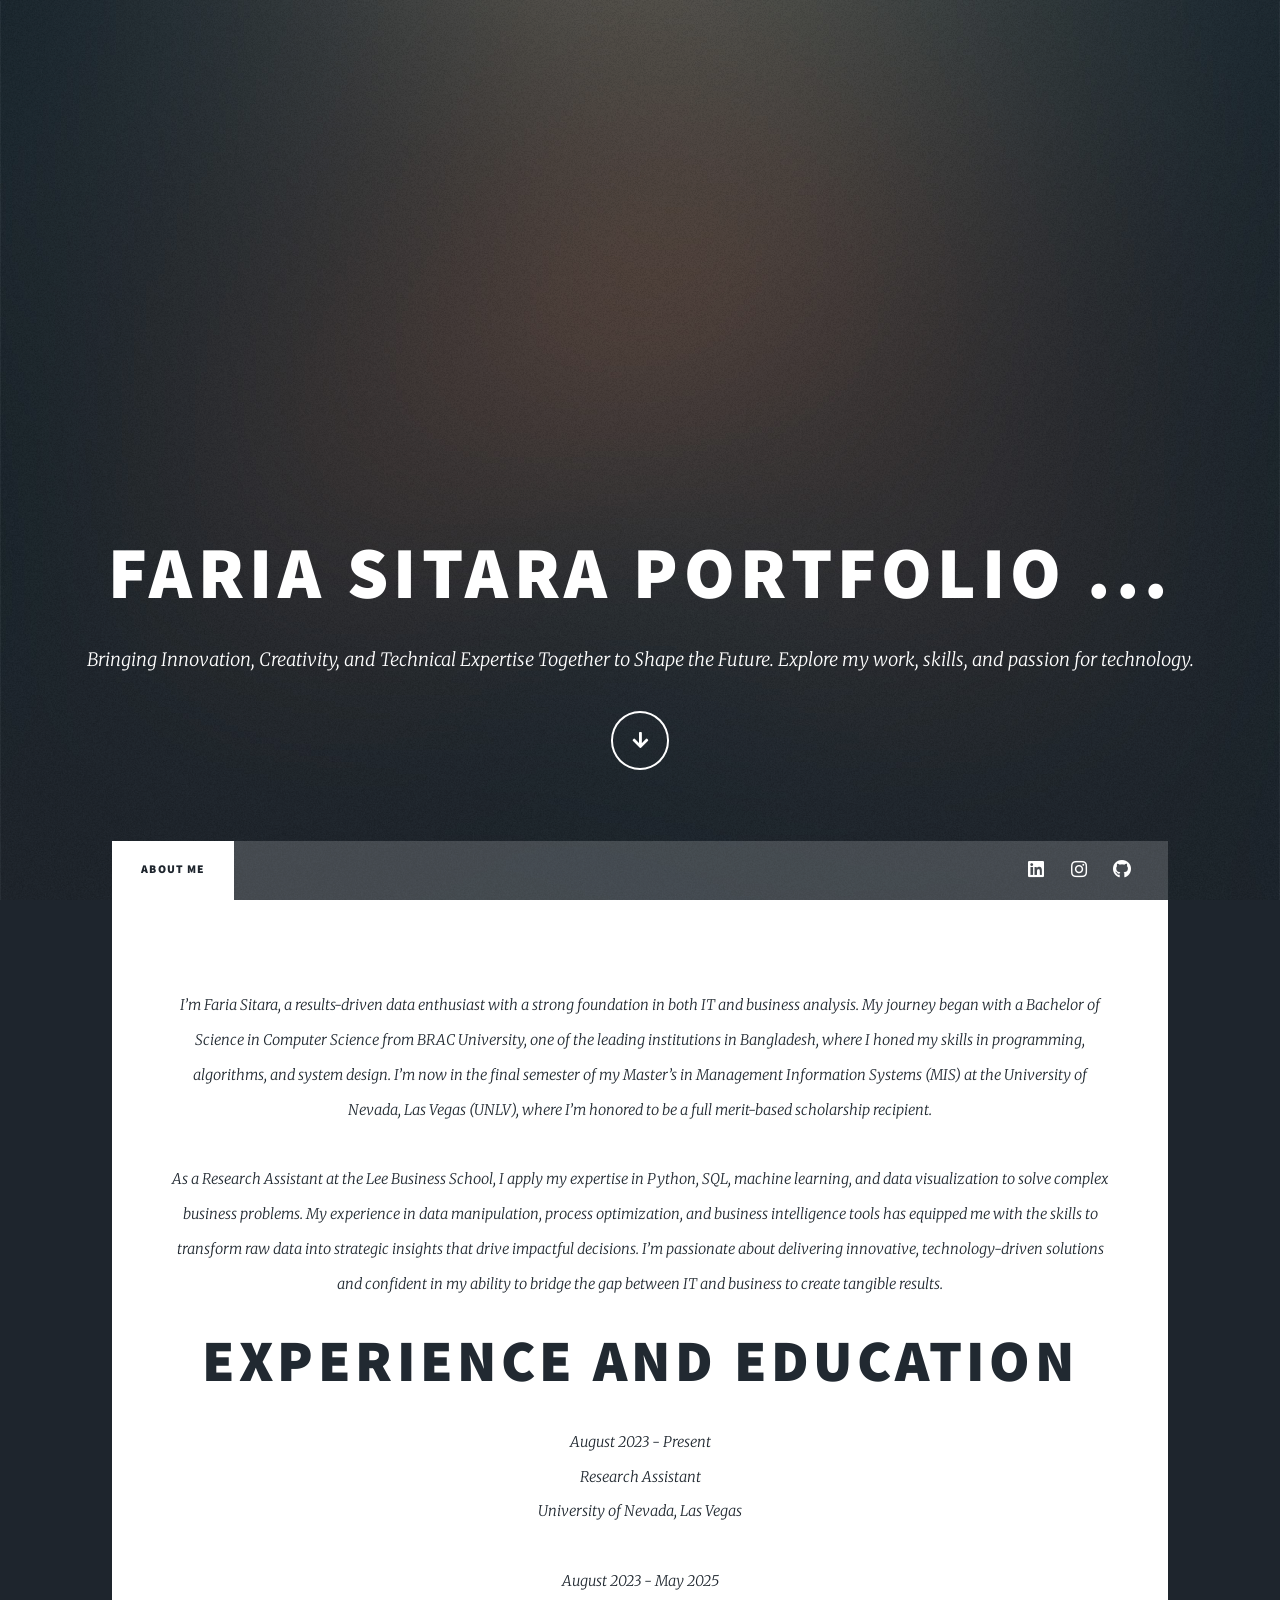
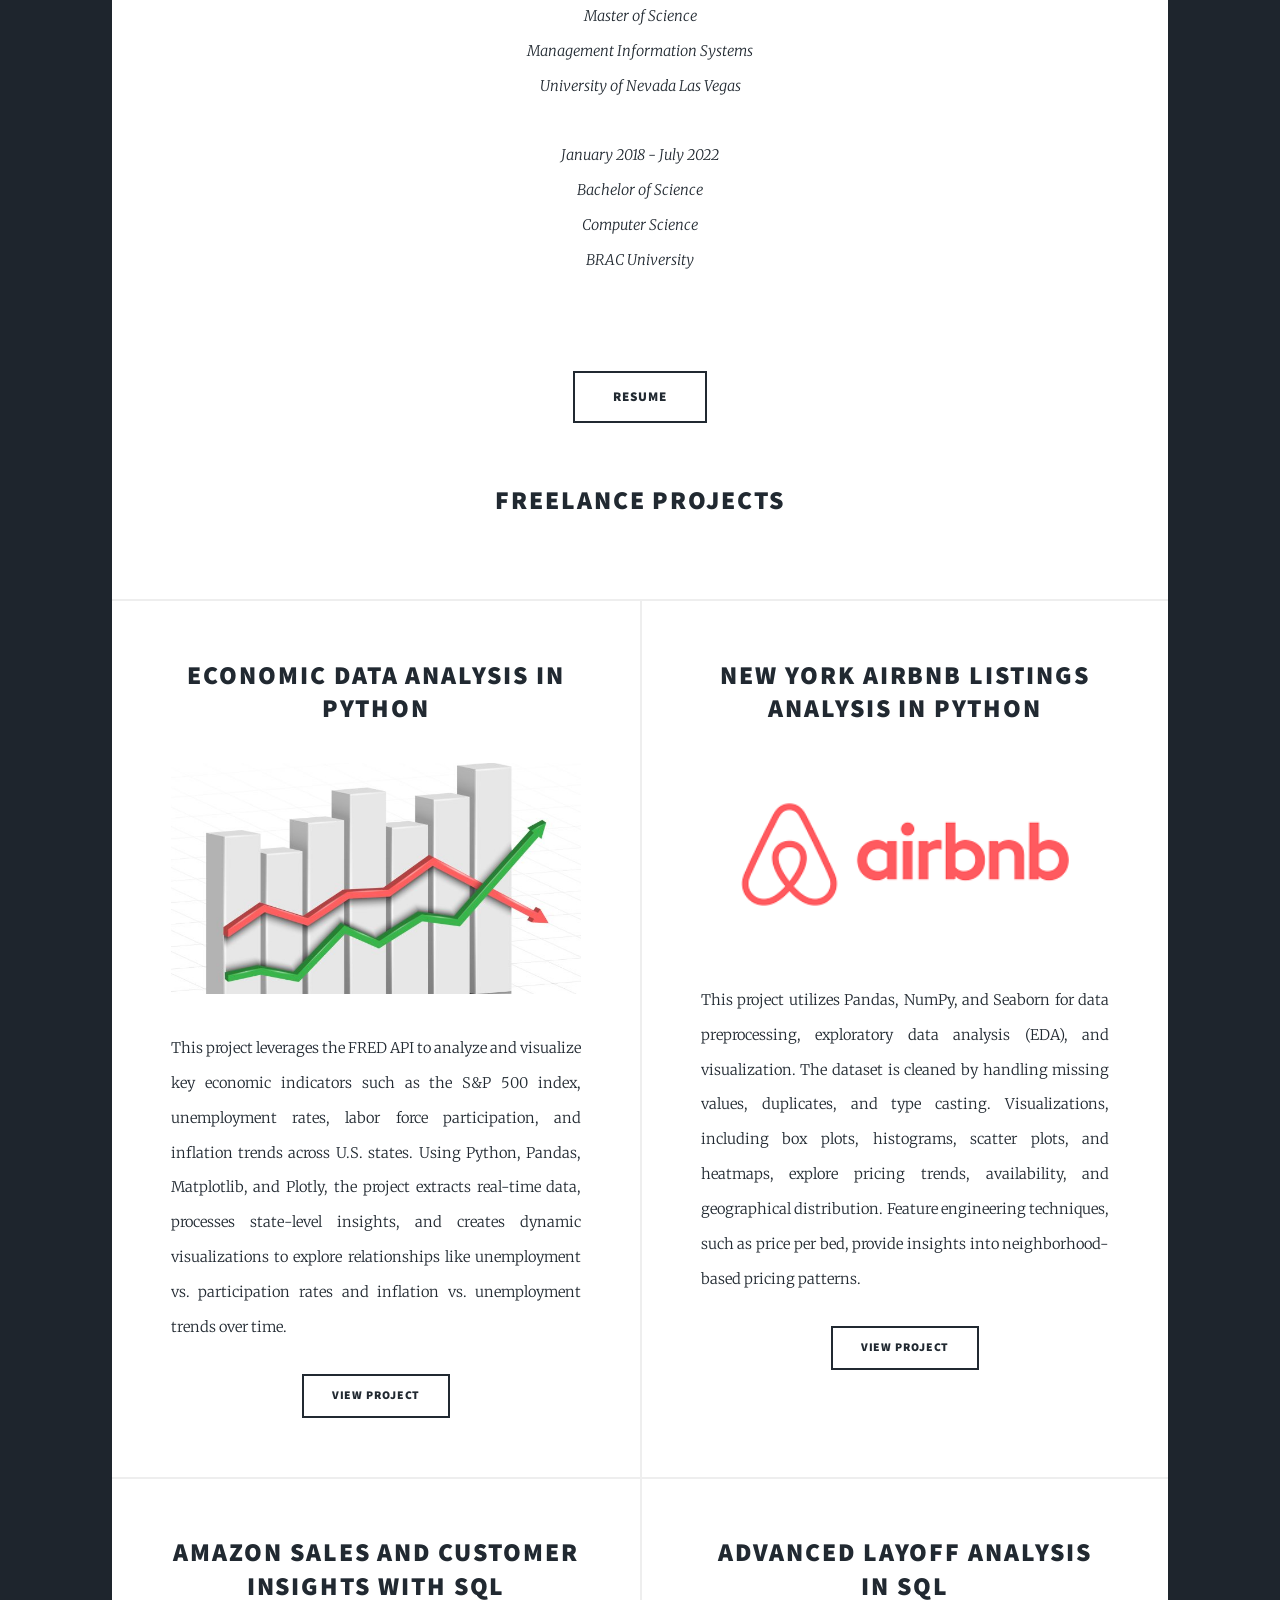
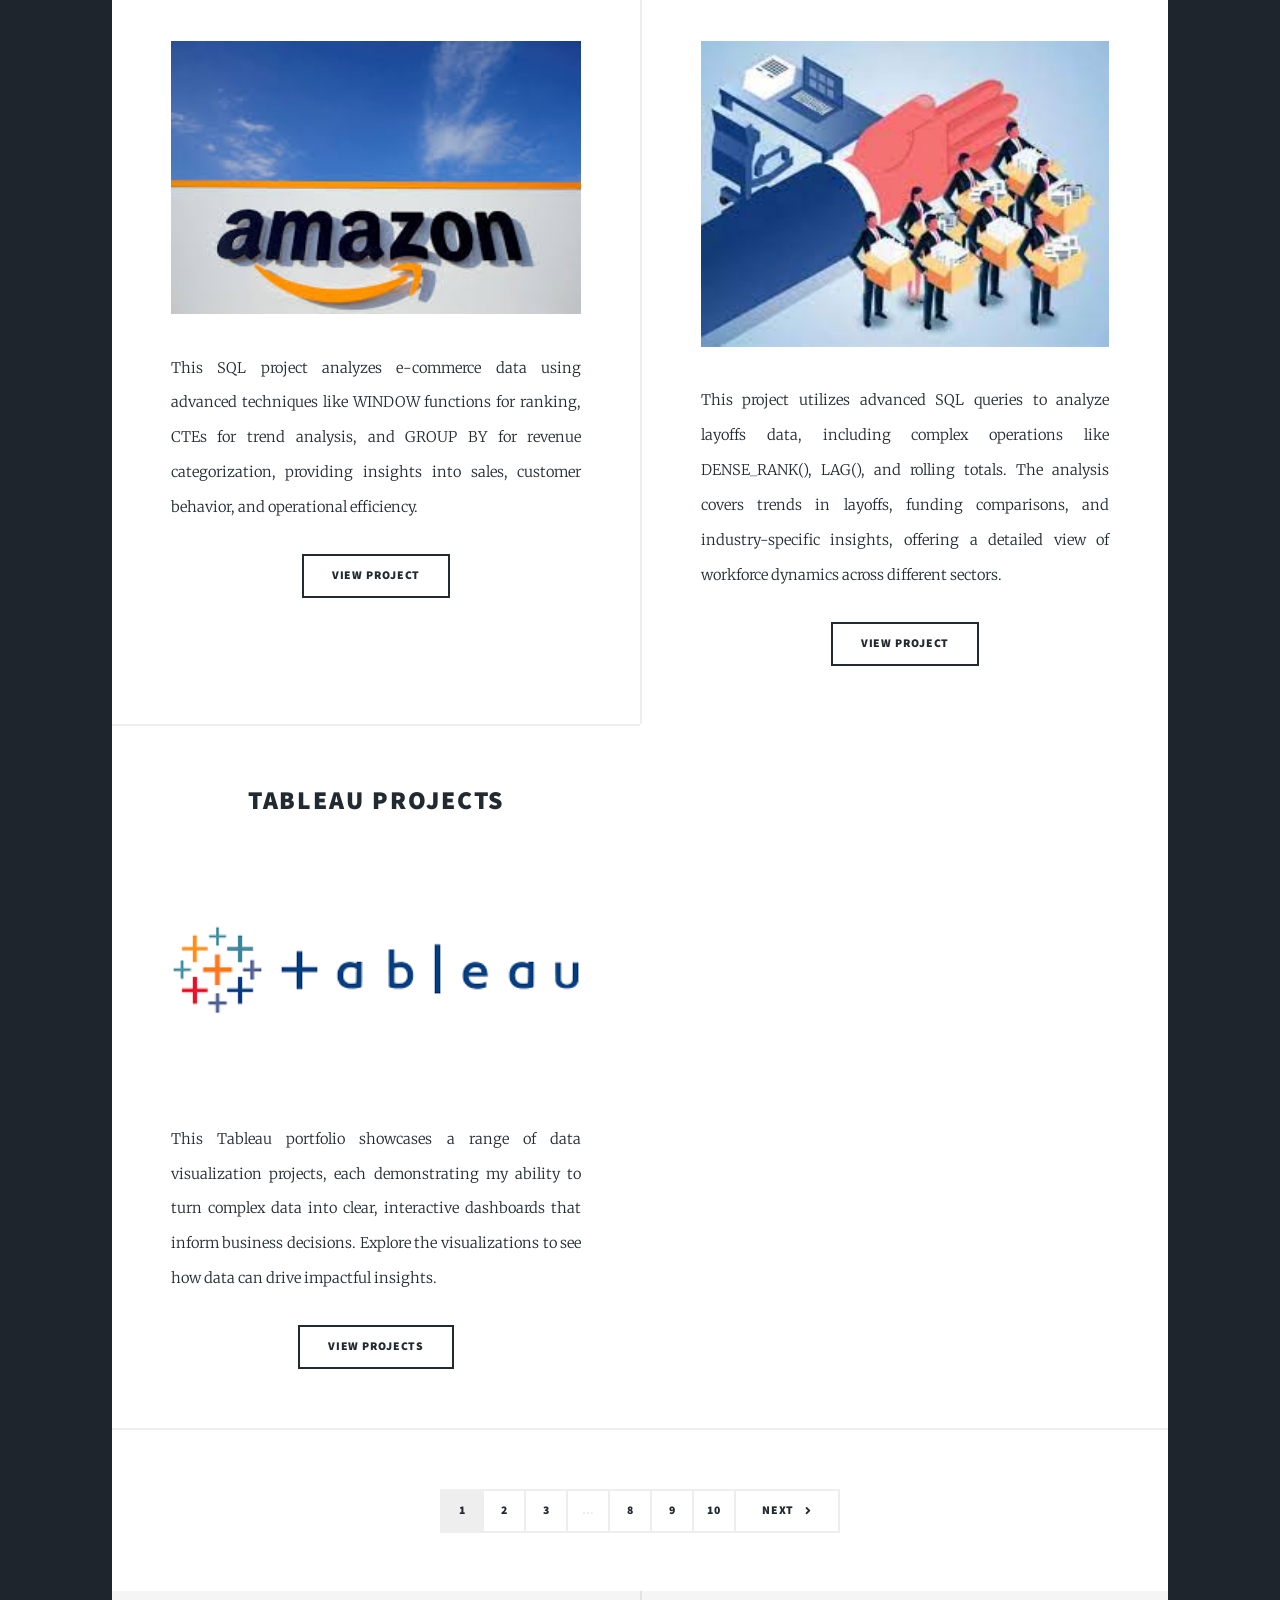
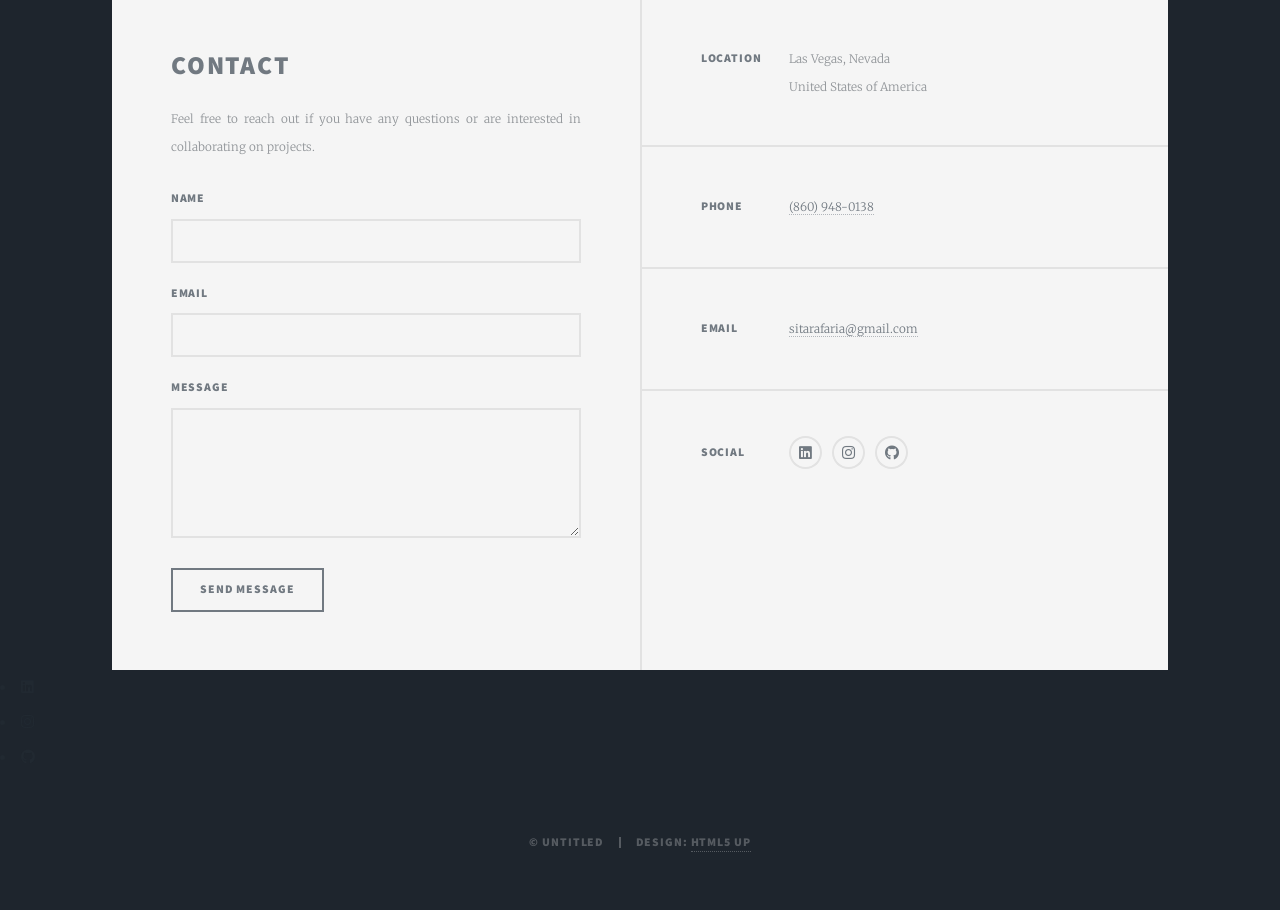
==== commit a4e5476d: "Update index.html" ====
--- a/index.html
+++ b/index.html
@@ -19,7 +19,7 @@
 
 				<!-- Intro -->
 					<div id="intro">
-						<h1>Faria Sitara Portfolio<br />
+						<h1>Faria Sitara Portfolio ... <br />
 						</h1>
 						<p>Bringing Innovation, Creativity, and Technical Expertise Together to Shape the Future. Explore my work, skills, and passion for technology. </p>
 						<ul class="actions">
@@ -217,4 +217,4 @@
 			<script src="assets/js/main.js"></script>
 
 	</body>
-</html>+</html>
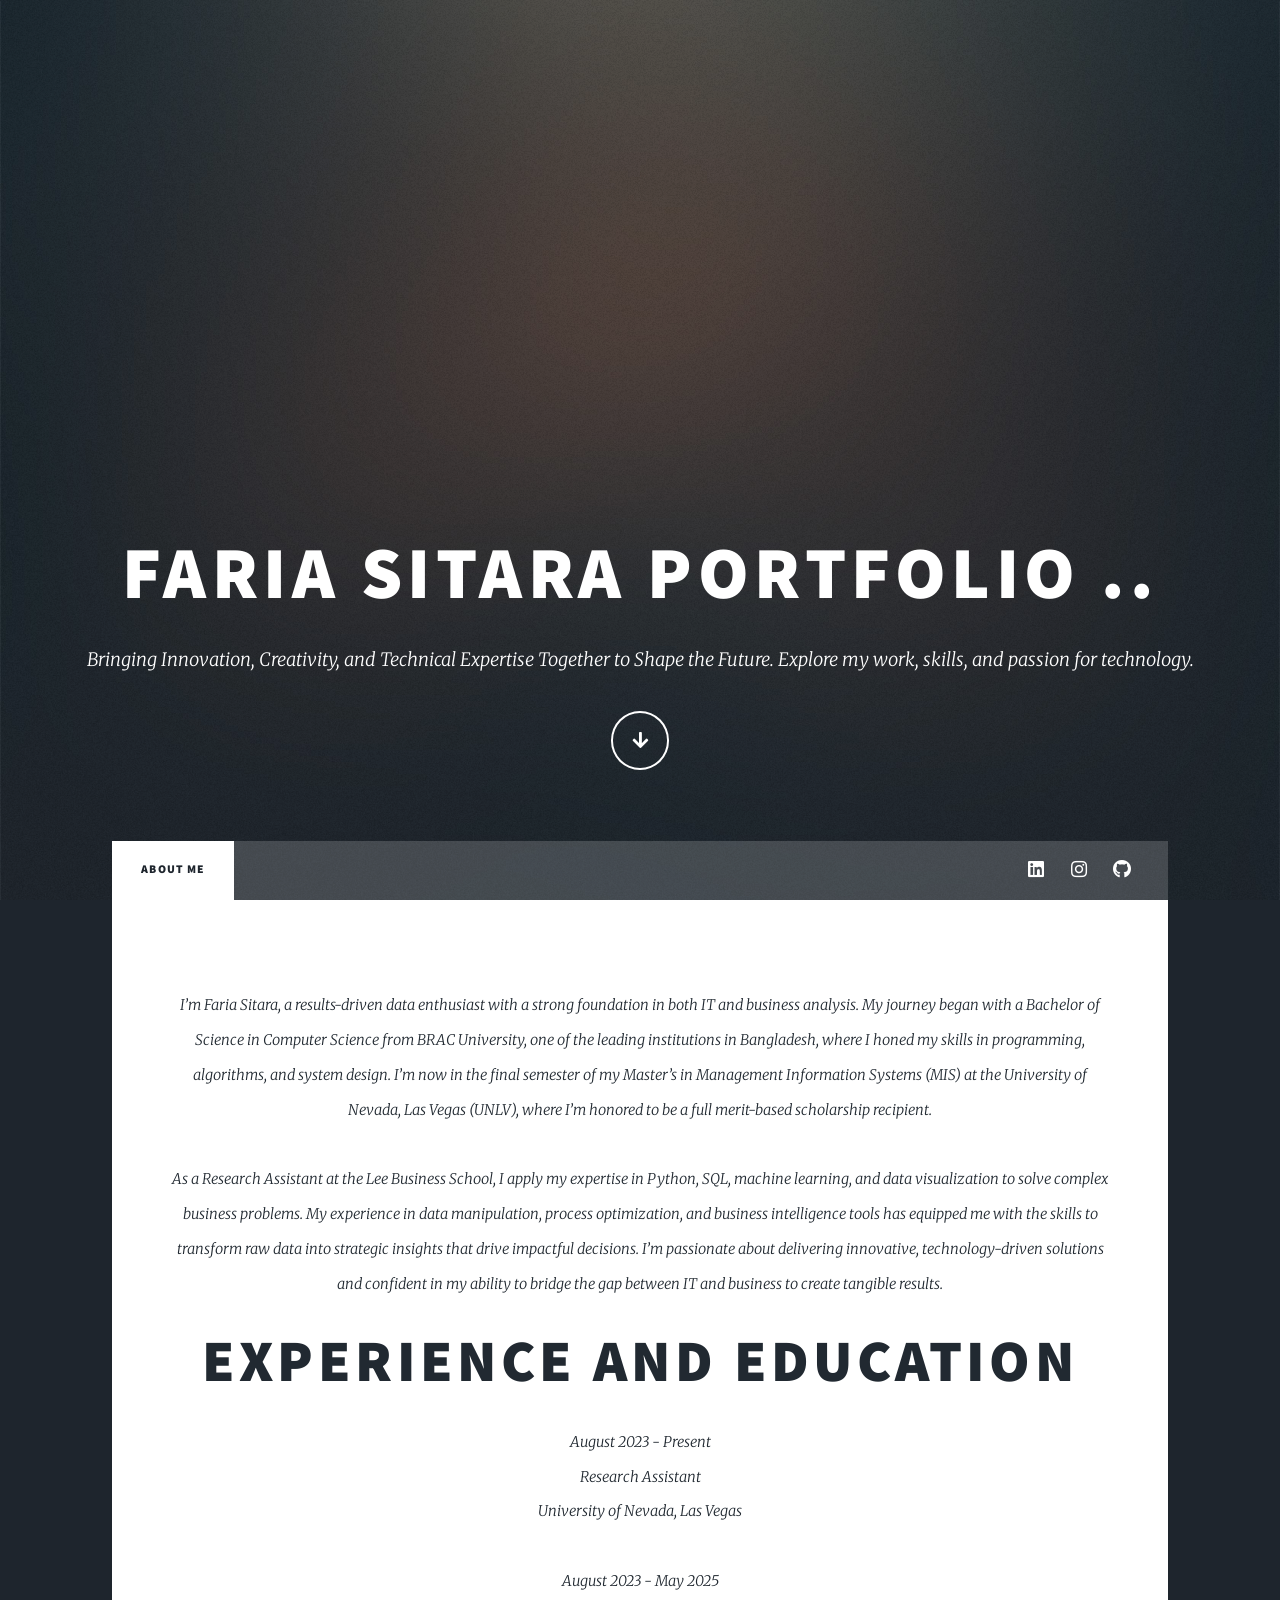
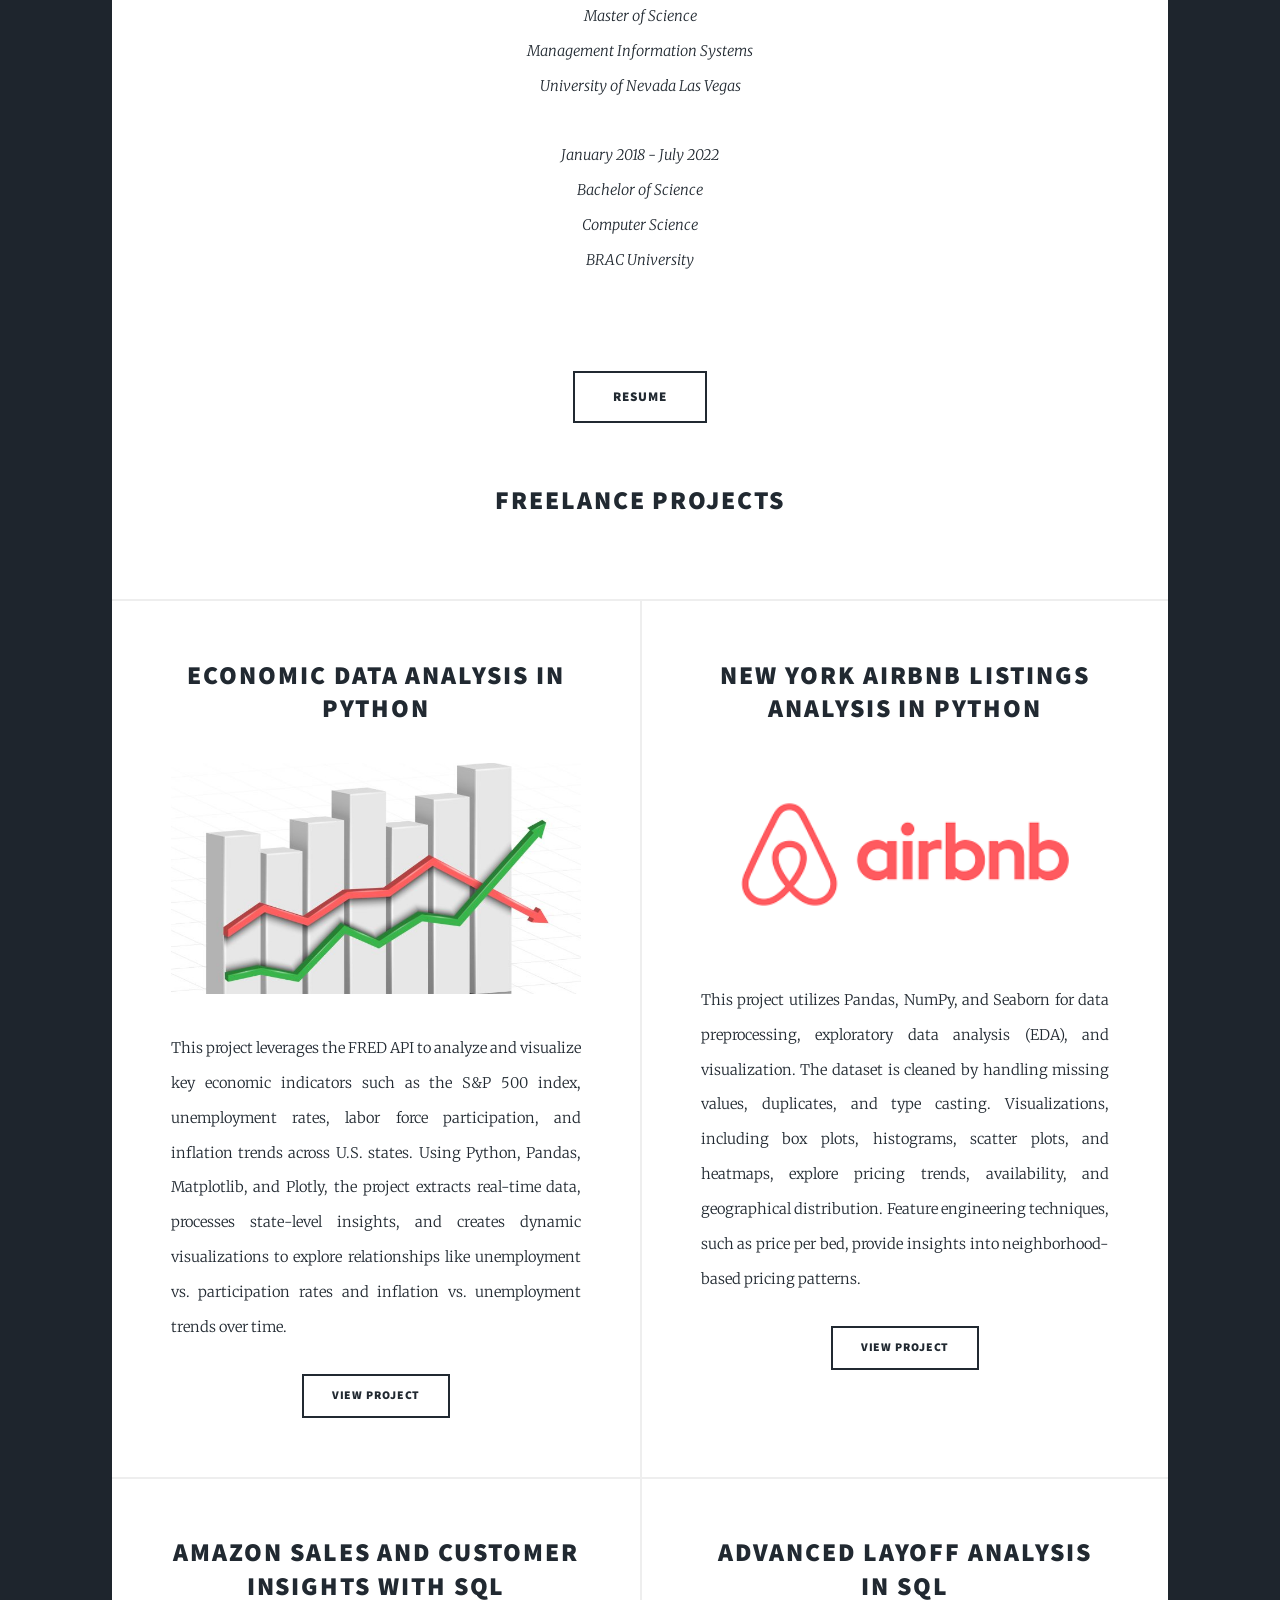
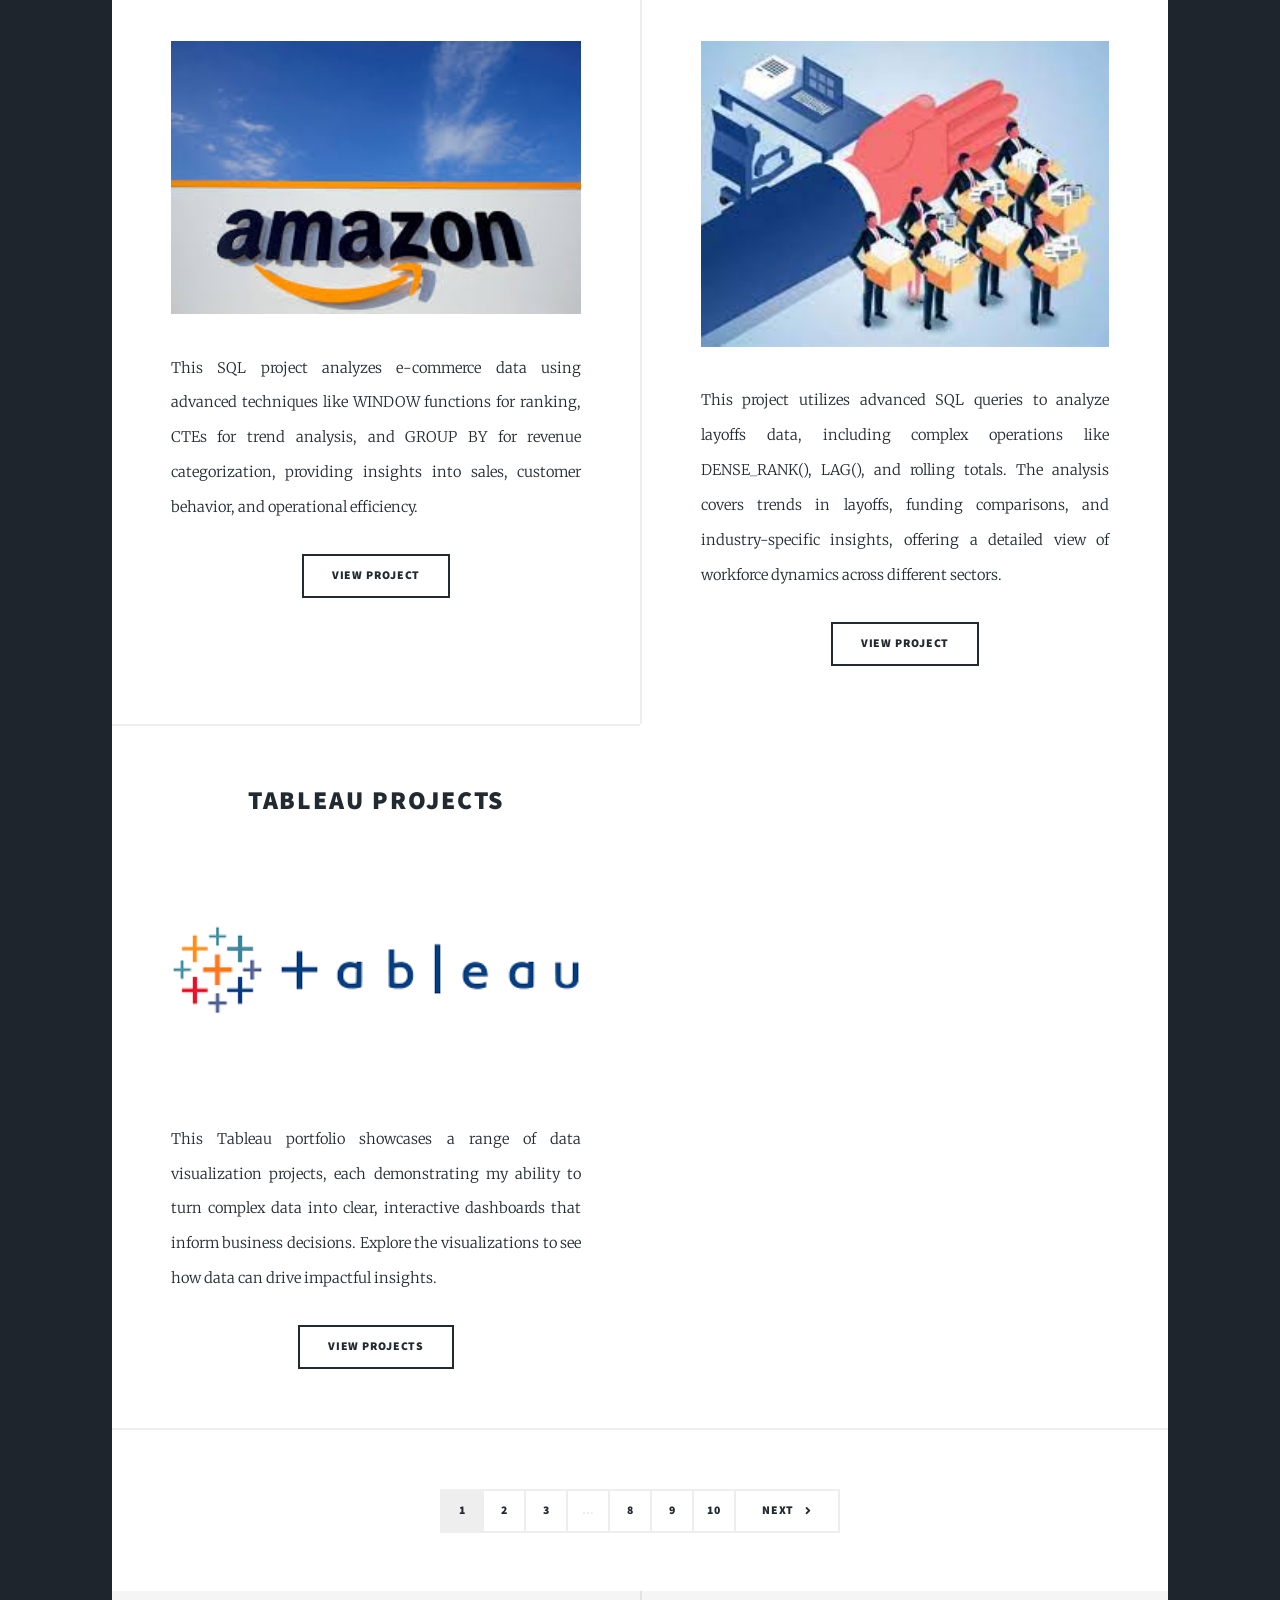
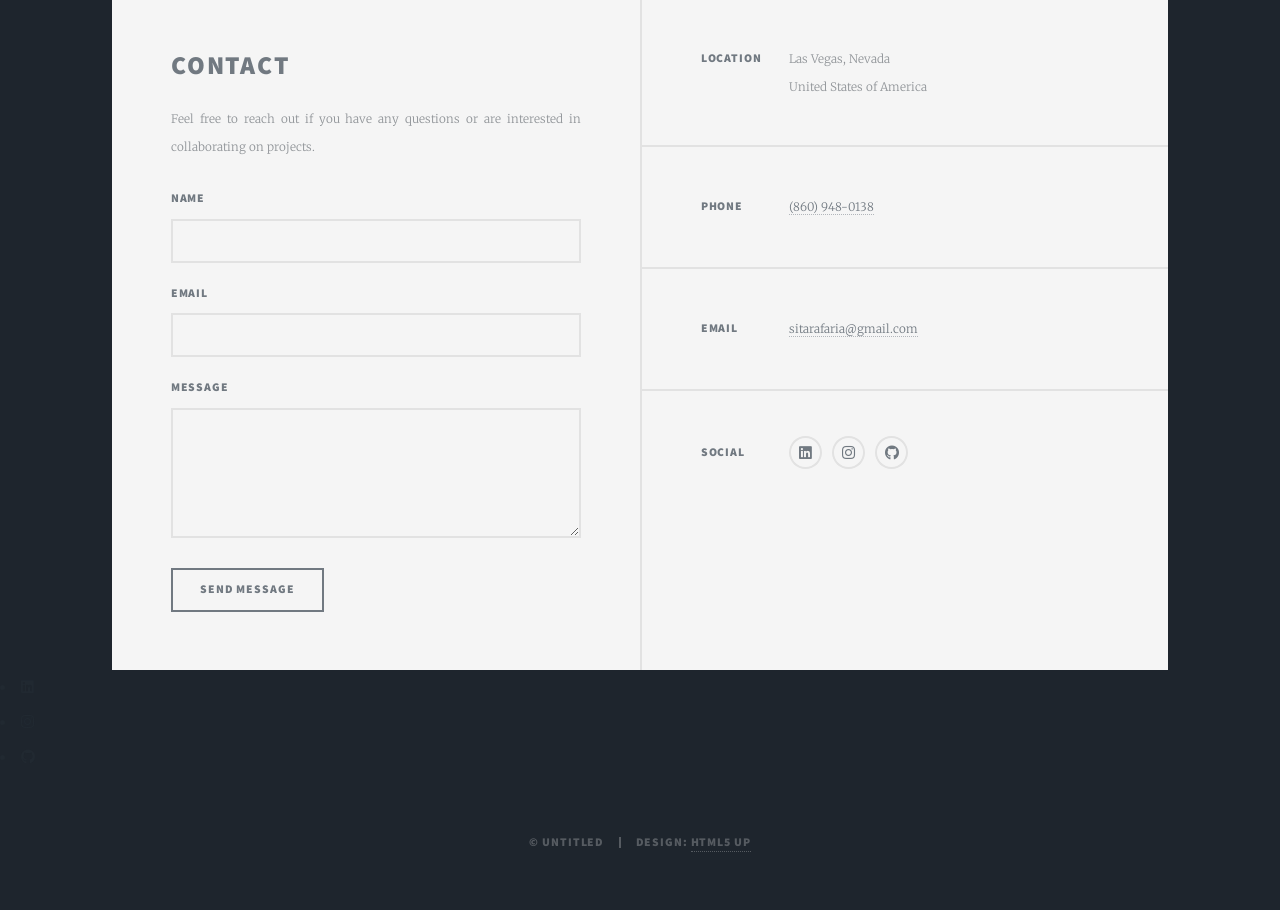
==== commit cbed7d75: "Update index.html" ====
--- a/index.html
+++ b/index.html
@@ -19,7 +19,7 @@
 
 				<!-- Intro -->
 					<div id="intro">
-						<h1>Faria Sitara Portfolio ... <br />
+						<h1>Faria Sitara Portfolio .. <br />
 						</h1>
 						<p>Bringing Innovation, Creativity, and Technical Expertise Together to Shape the Future. Explore my work, skills, and passion for technology. </p>
 						<ul class="actions">
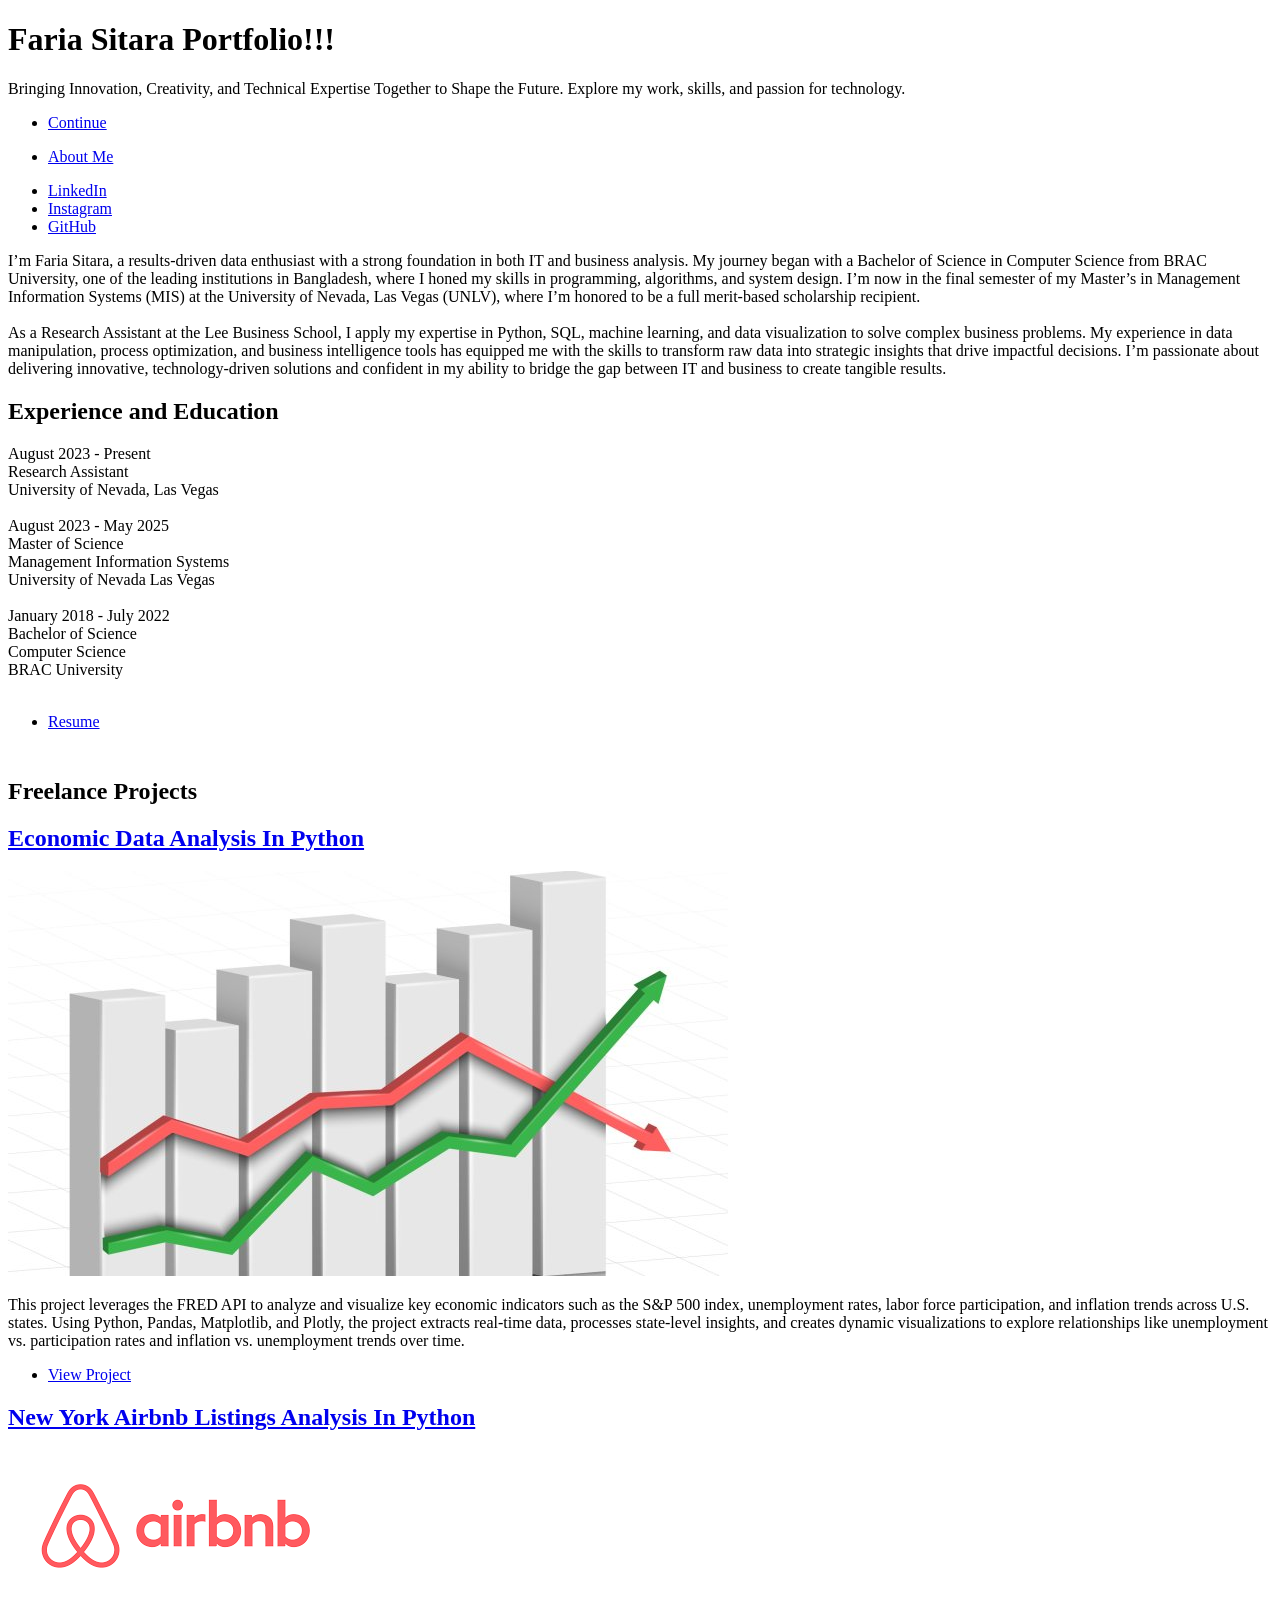
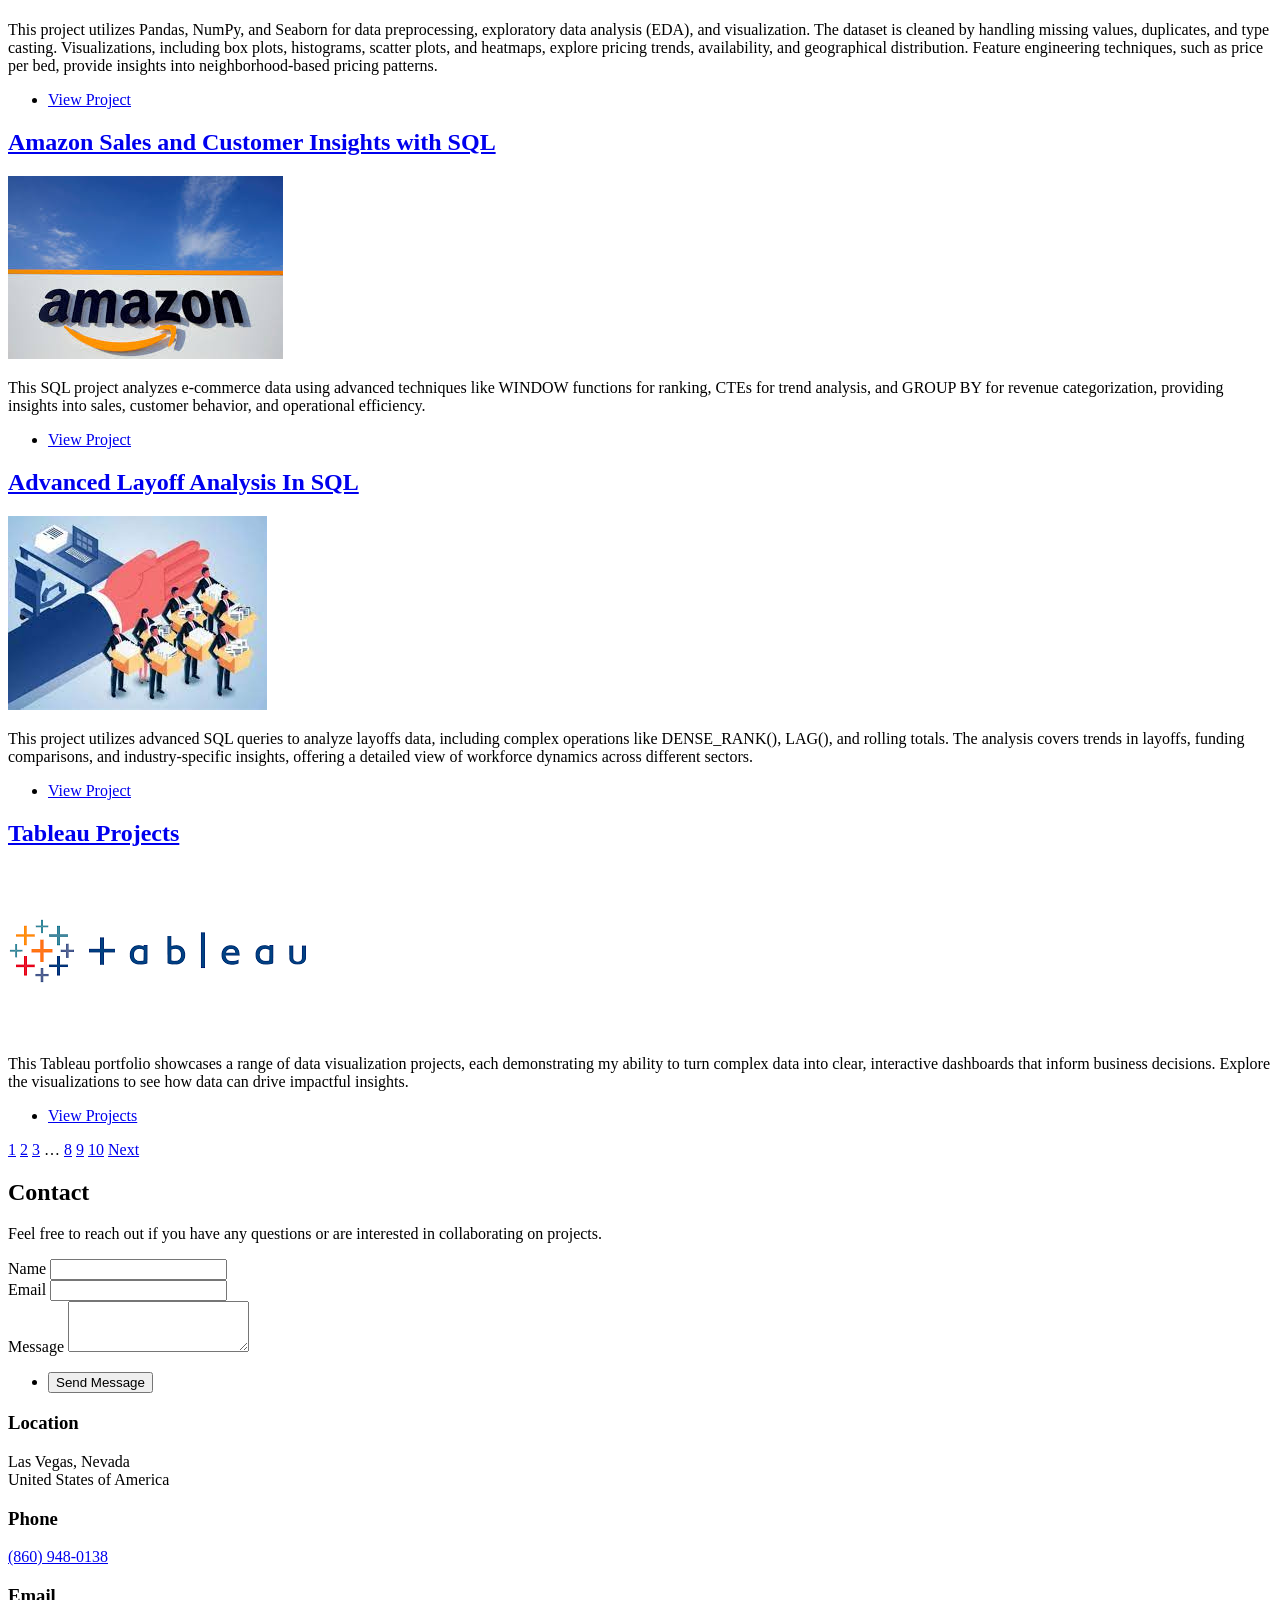
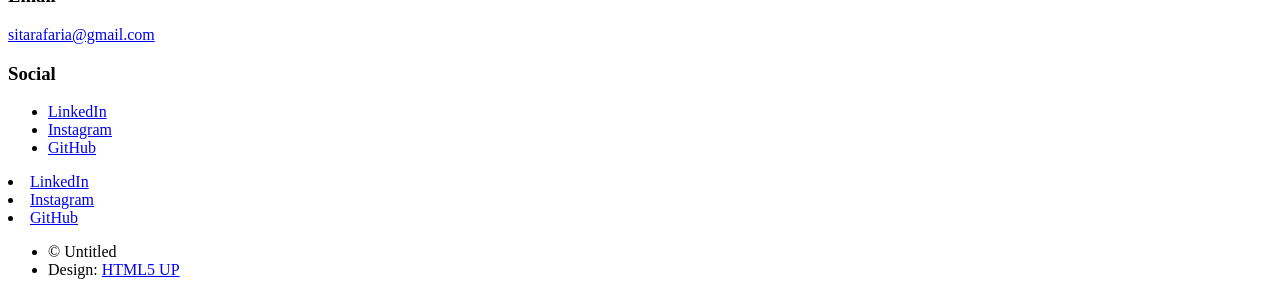
==== commit 63982b9e: "updated code" ====
--- a/index.html
+++ b/index.html
@@ -1,220 +1,220 @@
-<!DOCTYPE HTML>
-<!--
-	Massively by HTML5 UP
-	html5up.net | @ajlkn
-	Free for personal and commercial use under the CCA 3.0 license (html5up.net/license)
--->
-<html>
-	<head>
-		<title>Faria Sitara</title>
-		<meta charset="utf-8" />
-		<meta name="viewport" content="width=device-width, initial-scale=1, user-scalable=no" />
-		<link rel="stylesheet" href="assets/css/main.css" />
-		<noscript><link rel="stylesheet" href="assets/css/noscript.css" /></noscript>
-	</head>
-	<body class="is-preload">
-
-		<!-- Wrapper -->
-			<div id="wrapper" class="fade-in">
-
-				<!-- Intro -->
-					<div id="intro">
-						<h1>Faria Sitara Portfolio .. <br />
-						</h1>
-						<p>Bringing Innovation, Creativity, and Technical Expertise Together to Shape the Future. Explore my work, skills, and passion for technology. </p>
-						<ul class="actions">
-							<li><a href="#header" class="button icon solid solo fa-arrow-down scrolly">Continue</a></li>
-						</ul>
-					</div>
-
-
-					<!-- Nav --> 
-					<nav id="nav">
-						<ul class="links">
-						
-							<li class="active"><a href="index.html">About Me</a></li>
-							
-						</ul>
-
-						<ul class="icons">
-							<li><a href="https://www.linkedin.com/in/faria-sitara" class="icon brands alt fa-linkedin"><span class="label">LinkedIn</span></a></li>
-                        	<li><a href="https://www.instagram.com/faria.kutum?igsh=ODdxb3ZqZWdma3g4&utm_source=qr" class="icon brands alt fa-instagram"><span class="label">Instagram</span></a></li>
-                        	<li><a href="https://github.com/faria-sitara?tab=repositories" class="icon brands alt fa-github"><span class="label">GitHub</span></a></li>
-						</ul>
-					</nav>
-
-				<!-- Main -->
-					<div id="main">
-
-						<!-- Featured Post -->
-							<article class="post featured">
-								<header class="major">
-									
-									<p>I’m Faria Sitara, a results-driven data enthusiast with a strong foundation in both IT and business analysis. My journey began with a Bachelor of Science in Computer Science from BRAC University, one of the leading institutions in Bangladesh, where I honed my skills in programming, algorithms, and system design. I’m now in the final semester of my Master’s in Management Information Systems (MIS) at the University of Nevada, Las Vegas (UNLV), where I’m honored to be a full merit-based scholarship recipient.<br /><br /> As a Research Assistant at the Lee Business School, I apply my expertise in Python, SQL, machine learning, and data visualization to solve complex business problems. My experience in data manipulation, process optimization, and business intelligence tools has equipped me with the skills to transform raw data into strategic insights that drive impactful decisions. I’m passionate about delivering innovative, technology-driven solutions and confident in my ability to bridge the gap between IT and business to create tangible results.</p>
-									<h2>Experience and Education
-									</h2>
-									<p>August 2023 - Present <br>
-									Research Assistant <br>
-									University of Nevada, Las Vegas <br> <br>
-									August 2023 - May 2025 <br> 
-									Master of Science <br>
-									Management Information Systems <br>
-									University of Nevada Las Vegas <br> <br>
-									January 2018 - July 2022 <br> 
-									Bachelor of Science <br>
-									Computer Science <br>
-									BRAC University <br> <br> </p>
-								</header>
-								
-								<ul class="actions special">
-									<li><a href="https://drive.google.com/file/d/1L1pHEs3hI8BHx4g3Xkku5c8ZPtakm37_/preview" class="button large" target="_blank">Resume</a></li>
-								</ul>
-								<h2><br> Freelance Projects
-								</h2>
-							</article>
-
-						<!-- Posts -->
-							<section class="posts">
-								<article>
-									<header>
-										
-										<h2><a href="https://github.com/faria-sitara/Economic-Analysis/blob/main/Economic%20Analysis%20(1).ipynb">Economic Data Analysis In Python<br/></a></h2>
-									</header>
-									<a href="https://github.com/faria-sitara/Economic-Analysis/blob/main/Economic%20Analysis%20(1).ipynb" class="image fit"><img src="images/economic.jpg" alt="" /></a>
-                            <p>This project leverages the FRED API to analyze and visualize key economic indicators such as the S&P 500 index, unemployment rates, labor force participation, and inflation trends across U.S. states. Using Python, Pandas, Matplotlib, and Plotly, the project extracts real-time data, processes state-level insights, and creates dynamic visualizations to explore relationships like unemployment vs. participation rates and inflation vs. unemployment trends over time.</p>
-                            <ul class="actions special">
-                                <li><a href="https://github.com/faria-sitara/Economic-Analysis/blob/main/Economic%20Analysis%20(1).ipynb" class="button">View Project</a></li>
-                            </ul>
-								</article>
-								<article>
-									<header>
-									
-										<h2><a href="https://github.com/faria-sitara/faria-sitara-Airbnb-EDA-and-Data-Visualization-Project/blob/main/airbnb.ipynb">New York Airbnb Listings Analysis In Python<br /></a></h2>
-										</header>
-										<a href="https://github.com/faria-sitara/faria-sitara-Airbnb-EDA-and-Data-Visualization-Project/blob/main/airbnb.ipynb" class="image fit"><img src="images/Airbnb.png" alt="" /></a>
-										<p>This project utilizes Pandas, NumPy, and Seaborn for data preprocessing, exploratory data analysis (EDA), and visualization. The dataset is cleaned by handling missing values, duplicates, and type casting. Visualizations, including box plots, histograms, scatter plots, and heatmaps, explore pricing trends, availability, and geographical distribution. Feature engineering techniques, such as price per bed, provide insights into neighborhood-based pricing patterns.</p>
-										<ul class="actions special">
-											<li><a href="https://github.com/faria-sitara/faria-sitara-Airbnb-EDA-and-Data-Visualization-Project/blob/main/airbnb.ipynb" class="button">View Project</a></li>
-										</ul>
-								</article>
-								<article>
-									<header>
-										<h2><a href="https://github.com/faria-sitara/Amazon-SQL-Project/blob/main/Amazon%20SQL%20Project.sql">Amazon Sales and Customer Insights with SQL<br /></a></h2>
-                           			 </header>
-                            		<a href="https://github.com/faria-sitara/Amazon-SQL-Project/blob/main/Amazon%20SQL%20Project.sql" class="image fit"><img src="images/amazon.jpg" alt="" /></a>
-                            		<p>This SQL project analyzes e-commerce data using advanced techniques like WINDOW functions for ranking, CTEs for trend analysis, and GROUP BY for revenue categorization, providing insights into sales, customer behavior, and operational efficiency.</p>
-                            		<ul class="actions special">
-                                		<li><a href="https://github.com/faria-sitara/Amazon-SQL-Project/blob/main/Amazon%20SQL%20Project.sql" class="button">View Project</a></li>
-                            		</ul>
-								</article>
-								<article>
-									<header>
-										<h2><a href="https://github.com/faria-sitara/World-Layoffs-Project">Advanced Layoff Analysis In SQL<br /></a></h2>
-                            </header>
-                            <a href="https://github.com/faria-sitara/World-Layoffs-Project" class="image fit"><img src="images/layoff.jpg" alt="" /></a>
-                            <p>This project utilizes advanced SQL queries to analyze layoffs data, including complex operations like DENSE_RANK(), LAG(), and rolling totals. The analysis covers trends in layoffs, funding comparisons, and industry-specific insights, offering a detailed view of workforce dynamics across different sectors.</p>
-                            <ul class="actions special">
-                                <li><a href="https://github.com/faria-sitara/World-Layoffs-Project" class="button">View Project</a></li>
-                            </ul>
-								</article>
-								<article>
-									<header>
-										<h2><a href="https://public.tableau.com/app/profile/faria.sitara/vizzes">Tableau Projects<br /></a></h2>
-									</header>
-									<a href="https://public.tableau.com/app/profile/faria.sitara/vizzes" class="image fit"><img src="images/air.png" alt="" /></a>
-									<p>This Tableau portfolio showcases a range of data visualization projects, each demonstrating my ability to turn complex data into clear, interactive dashboards that inform business decisions. Explore the visualizations to see how data can drive impactful insights.</p>
-									<ul class="actions special">
-										<li><a href="https://public.tableau.com/app/profile/faria.sitara/vizzes" class="button">View Projects</a></li>
-									</ul>
-								</article>
-								
-							</section>
-
-						<!-- Footer -->
-							<footer>
-								<div class="pagination">
-									<!--<a href="#" class="previous">Prev</a>-->
-									<a href="#" class="page active">1</a>
-									<a href="#" class="page">2</a>
-									<a href="#" class="page">3</a>
-									<span class="extra">&hellip;</span>
-									<a href="#" class="page">8</a>
-									<a href="#" class="page">9</a>
-									<a href="#" class="page">10</a>
-									<a href="#" class="next">Next</a>
-								</div>
-							</footer>
-
-					</div>
-
-				<!-- Footer -->
-					<footer id="footer">
-						<section>
-							<h2>Contact</h2>
-                        	<p>Feel free to reach out if you have any questions or are interested in collaborating on projects.</p>
-							<form method="post" action="#">
-								<div class="fields">
-									<div class="field">
-										<label for="name">Name</label>
-										<input type="text" name="name" id="name" />
-									</div>
-									<div class="field">
-										<label for="email">Email</label>
-										<input type="text" name="email" id="email" />
-									</div>
-									<div class="field">
-										<label for="message">Message</label>
-										<textarea name="message" id="message" rows="3"></textarea>
-									</div>
-								</div>
-								<ul class="actions">
-									<li><input type="submit" value="Send Message" /></li>
-								</ul>
-							</form>
-						</section>
-						<section class="split contact">
-							<section class="alt">
-								<h3>Location</h3>
-								<p>Las Vegas, Nevada<br />
-								United States of America</p>
-							</section>
-							<section>
-								<h3>Phone</h3>
-								<p><a href="#">(860) 948-0138</a></p>
-							</section>
-							<section>
-								<h3>Email</h3>
-								<p><a href="#">sitarafaria@gmail.com</a></p>
-							</section>
-							<section>
-								<h3>Social</h3>
-								<ul class="icons alt">
-									<li><a href="https://www.linkedin.com/in/faria-sitara" class="icon brands alt fa-linkedin"><span class="label">LinkedIn</span></a></li>
-                            		<li><a href="https://www.instagram.com/faria.kutum?igsh=ODdxb3ZqZWdma3g4&utm_source=qr" class="icon brands alt fa-instagram"><span class="label">Instagram</span></a></li>
-                            		<li><a href="https://github.com/faria-sitara?tab=repositories" class="icon brands alt fa-github"><span class="label">GitHub</span></a></li>
-                        		</ul>
-							</section>
-						</section>
-					</footer>
-					<li><a href="https://www.linkedin.com/in/faria-sitara" class="icon brands alt fa-linkedin"><span class="label">LinkedIn</span></a></li>
-					<li><a href="https://www.instagram.com/faria.kutum?igsh=ODdxb3ZqZWdma3g4&utm_source=qr" class="icon brands alt fa-instagram"><span class="label">Instagram</span></a></li>
-					<li><a href="https://github.com/faria-sitara?tab=repositories" class="icon brands alt fa-github"><span class="label">GitHub</span></a></li>
-				</ul>
-				<!-- Copyright -->
-					<div id="copyright">
-						<ul><li>&copy; Untitled</li><li>Design: <a href="https://html5up.net">HTML5 UP</a></li></ul>
-					</div>
-
-			</div>
-
-		<!-- Scripts -->
-			<script src="assets/js/jquery.min.js"></script>
-			<script src="assets/js/jquery.scrollex.min.js"></script>
-			<script src="assets/js/jquery.scrolly.min.js"></script>
-			<script src="assets/js/browser.min.js"></script>
-			<script src="assets/js/breakpoints.min.js"></script>
-			<script src="assets/js/util.js"></script>
-			<script src="assets/js/main.js"></script>
-
-	</body>
-</html>
+<!DOCTYPE HTML>
+<!--
+	Massively by HTML5 UP
+	html5up.net | @ajlkn
+	Free for personal and commercial use under the CCA 3.0 license (html5up.net/license)
+-->
+<html>
+	<head>
+		<title>Faria Sitara</title>
+		<meta charset="utf-8" />
+		<meta name="viewport" content="width=device-width, initial-scale=1, user-scalable=no" />
+		<link rel="stylesheet" href="assets/css/main.css" />
+		<noscript><link rel="stylesheet" href="assets/css/noscript.css" /></noscript>
+	</head>
+	<body class="is-preload">
+
+		<!-- Wrapper -->
+			<div id="wrapper" class="fade-in">
+
+				<!-- Intro -->
+					<div id="intro">
+						<h1>Faria Sitara Portfolio!!!<br />
+						</h1>
+						<p>Bringing Innovation, Creativity, and Technical Expertise Together to Shape the Future. Explore my work, skills, and passion for technology. </p>
+						<ul class="actions">
+							<li><a href="#header" class="button icon solid solo fa-arrow-down scrolly">Continue</a></li>
+						</ul>
+					</div>
+
+
+					<!-- Nav --> 
+					<nav id="nav">
+						<ul class="links">
+						
+							<li class="active"><a href="index.html">About Me</a></li>
+							
+						</ul>
+
+						<ul class="icons">
+							<li><a href="https://www.linkedin.com/in/faria-sitara" class="icon brands alt fa-linkedin"><span class="label">LinkedIn</span></a></li>
+                        	<li><a href="https://www.instagram.com/faria.kutum?igsh=ODdxb3ZqZWdma3g4&utm_source=qr" class="icon brands alt fa-instagram"><span class="label">Instagram</span></a></li>
+                        	<li><a href="https://github.com/faria-sitara?tab=repositories" class="icon brands alt fa-github"><span class="label">GitHub</span></a></li>
+						</ul>
+					</nav>
+
+				<!-- Main -->
+					<div id="main">
+
+						<!-- Featured Post -->
+							<article class="post featured">
+								<header class="major">
+									
+									<p>I’m Faria Sitara, a results-driven data enthusiast with a strong foundation in both IT and business analysis. My journey began with a Bachelor of Science in Computer Science from BRAC University, one of the leading institutions in Bangladesh, where I honed my skills in programming, algorithms, and system design. I’m now in the final semester of my Master’s in Management Information Systems (MIS) at the University of Nevada, Las Vegas (UNLV), where I’m honored to be a full merit-based scholarship recipient.<br /><br /> As a Research Assistant at the Lee Business School, I apply my expertise in Python, SQL, machine learning, and data visualization to solve complex business problems. My experience in data manipulation, process optimization, and business intelligence tools has equipped me with the skills to transform raw data into strategic insights that drive impactful decisions. I’m passionate about delivering innovative, technology-driven solutions and confident in my ability to bridge the gap between IT and business to create tangible results.</p>
+									<h2>Experience and Education
+									</h2>
+									<p>August 2023 - Present <br>
+									Research Assistant <br>
+									University of Nevada, Las Vegas <br> <br>
+									August 2023 - May 2025 <br> 
+									Master of Science <br>
+									Management Information Systems <br>
+									University of Nevada Las Vegas <br> <br>
+									January 2018 - July 2022 <br> 
+									Bachelor of Science <br>
+									Computer Science <br>
+									BRAC University <br> <br> </p>
+								</header>
+								
+								<ul class="actions special">
+									<li><a href="https://drive.google.com/file/d/1L1pHEs3hI8BHx4g3Xkku5c8ZPtakm37_/preview" class="button large" target="_blank">Resume</a></li>
+								</ul>
+								<h2><br> Freelance Projects
+								</h2>
+							</article>
+
+						<!-- Posts -->
+							<section class="posts">
+								<article>
+									<header>
+										
+										<h2><a href="https://github.com/faria-sitara/Economic-Analysis/blob/main/Economic%20Analysis%20(1).ipynb">Economic Data Analysis In Python<br/></a></h2>
+									</header>
+									<a href="https://github.com/faria-sitara/Economic-Analysis/blob/main/Economic%20Analysis%20(1).ipynb" class="image fit"><img src="images/economic.jpg" alt="" /></a>
+                            <p>This project leverages the FRED API to analyze and visualize key economic indicators such as the S&P 500 index, unemployment rates, labor force participation, and inflation trends across U.S. states. Using Python, Pandas, Matplotlib, and Plotly, the project extracts real-time data, processes state-level insights, and creates dynamic visualizations to explore relationships like unemployment vs. participation rates and inflation vs. unemployment trends over time.</p>
+                            <ul class="actions special">
+                                <li><a href="https://github.com/faria-sitara/Economic-Analysis/blob/main/Economic%20Analysis%20(1).ipynb" class="button">View Project</a></li>
+                            </ul>
+								</article>
+								<article>
+									<header>
+									
+										<h2><a href="https://github.com/faria-sitara/faria-sitara-Airbnb-EDA-and-Data-Visualization-Project/blob/main/airbnb.ipynb">New York Airbnb Listings Analysis In Python<br /></a></h2>
+										</header>
+										<a href="https://github.com/faria-sitara/faria-sitara-Airbnb-EDA-and-Data-Visualization-Project/blob/main/airbnb.ipynb" class="image fit"><img src="images/Airbnb.png" alt="" /></a>
+										<p>This project utilizes Pandas, NumPy, and Seaborn for data preprocessing, exploratory data analysis (EDA), and visualization. The dataset is cleaned by handling missing values, duplicates, and type casting. Visualizations, including box plots, histograms, scatter plots, and heatmaps, explore pricing trends, availability, and geographical distribution. Feature engineering techniques, such as price per bed, provide insights into neighborhood-based pricing patterns.</p>
+										<ul class="actions special">
+											<li><a href="https://github.com/faria-sitara/faria-sitara-Airbnb-EDA-and-Data-Visualization-Project/blob/main/airbnb.ipynb" class="button">View Project</a></li>
+										</ul>
+								</article>
+								<article>
+									<header>
+										<h2><a href="https://github.com/faria-sitara/Amazon-SQL-Project/blob/main/Amazon%20SQL%20Project.sql">Amazon Sales and Customer Insights with SQL<br /></a></h2>
+                           			 </header>
+                            		<a href="https://github.com/faria-sitara/Amazon-SQL-Project/blob/main/Amazon%20SQL%20Project.sql" class="image fit"><img src="images/amazon.jpg" alt="" /></a>
+                            		<p>This SQL project analyzes e-commerce data using advanced techniques like WINDOW functions for ranking, CTEs for trend analysis, and GROUP BY for revenue categorization, providing insights into sales, customer behavior, and operational efficiency.</p>
+                            		<ul class="actions special">
+                                		<li><a href="https://github.com/faria-sitara/Amazon-SQL-Project/blob/main/Amazon%20SQL%20Project.sql" class="button">View Project</a></li>
+                            		</ul>
+								</article>
+								<article>
+									<header>
+										<h2><a href="https://github.com/faria-sitara/World-Layoffs-Project">Advanced Layoff Analysis In SQL<br /></a></h2>
+                            </header>
+                            <a href="https://github.com/faria-sitara/World-Layoffs-Project" class="image fit"><img src="images/layoff.jpg" alt="" /></a>
+                            <p>This project utilizes advanced SQL queries to analyze layoffs data, including complex operations like DENSE_RANK(), LAG(), and rolling totals. The analysis covers trends in layoffs, funding comparisons, and industry-specific insights, offering a detailed view of workforce dynamics across different sectors.</p>
+                            <ul class="actions special">
+                                <li><a href="https://github.com/faria-sitara/World-Layoffs-Project" class="button">View Project</a></li>
+                            </ul>
+								</article>
+								<article>
+									<header>
+										<h2><a href="https://public.tableau.com/app/profile/faria.sitara/vizzes">Tableau Projects<br /></a></h2>
+									</header>
+									<a href="https://public.tableau.com/app/profile/faria.sitara/vizzes" class="image fit"><img src="images/air.png" alt="" /></a>
+									<p>This Tableau portfolio showcases a range of data visualization projects, each demonstrating my ability to turn complex data into clear, interactive dashboards that inform business decisions. Explore the visualizations to see how data can drive impactful insights.</p>
+									<ul class="actions special">
+										<li><a href="https://public.tableau.com/app/profile/faria.sitara/vizzes" class="button">View Projects</a></li>
+									</ul>
+								</article>
+								
+							</section>
+
+						<!-- Footer -->
+							<footer>
+								<div class="pagination">
+									<!--<a href="#" class="previous">Prev</a>-->
+									<a href="#" class="page active">1</a>
+									<a href="#" class="page">2</a>
+									<a href="#" class="page">3</a>
+									<span class="extra">&hellip;</span>
+									<a href="#" class="page">8</a>
+									<a href="#" class="page">9</a>
+									<a href="#" class="page">10</a>
+									<a href="#" class="next">Next</a>
+								</div>
+							</footer>
+
+					</div>
+
+				<!-- Footer -->
+					<footer id="footer">
+						<section>
+							<h2>Contact</h2>
+                        	<p>Feel free to reach out if you have any questions or are interested in collaborating on projects.</p>
+							<form method="post" action="#">
+								<div class="fields">
+									<div class="field">
+										<label for="name">Name</label>
+										<input type="text" name="name" id="name" />
+									</div>
+									<div class="field">
+										<label for="email">Email</label>
+										<input type="text" name="email" id="email" />
+									</div>
+									<div class="field">
+										<label for="message">Message</label>
+										<textarea name="message" id="message" rows="3"></textarea>
+									</div>
+								</div>
+								<ul class="actions">
+									<li><input type="submit" value="Send Message" /></li>
+								</ul>
+							</form>
+						</section>
+						<section class="split contact">
+							<section class="alt">
+								<h3>Location</h3>
+								<p>Las Vegas, Nevada<br />
+								United States of America</p>
+							</section>
+							<section>
+								<h3>Phone</h3>
+								<p><a href="#">(860) 948-0138</a></p>
+							</section>
+							<section>
+								<h3>Email</h3>
+								<p><a href="#">sitarafaria@gmail.com</a></p>
+							</section>
+							<section>
+								<h3>Social</h3>
+								<ul class="icons alt">
+									<li><a href="https://www.linkedin.com/in/faria-sitara" class="icon brands alt fa-linkedin"><span class="label">LinkedIn</span></a></li>
+                            		<li><a href="https://www.instagram.com/faria.kutum?igsh=ODdxb3ZqZWdma3g4&utm_source=qr" class="icon brands alt fa-instagram"><span class="label">Instagram</span></a></li>
+                            		<li><a href="https://github.com/faria-sitara?tab=repositories" class="icon brands alt fa-github"><span class="label">GitHub</span></a></li>
+                        		</ul>
+							</section>
+						</section>
+					</footer>
+					<li><a href="https://www.linkedin.com/in/faria-sitara" class="icon brands alt fa-linkedin"><span class="label">LinkedIn</span></a></li>
+					<li><a href="https://www.instagram.com/faria.kutum?igsh=ODdxb3ZqZWdma3g4&utm_source=qr" class="icon brands alt fa-instagram"><span class="label">Instagram</span></a></li>
+					<li><a href="https://github.com/faria-sitara?tab=repositories" class="icon brands alt fa-github"><span class="label">GitHub</span></a></li>
+				</ul>
+				<!-- Copyright -->
+					<div id="copyright">
+						<ul><li>&copy; Untitled</li><li>Design: <a href="https://html5up.net">HTML5 UP</a></li></ul>
+					</div>
+
+			</div>
+
+		<!-- Scripts -->
+			<script src="assets/js/jquery.min.js"></script>
+			<script src="assets/js/jquery.scrollex.min.js"></script>
+			<script src="assets/js/jquery.scrolly.min.js"></script>
+			<script src="assets/js/browser.min.js"></script>
+			<script src="assets/js/breakpoints.min.js"></script>
+			<script src="assets/js/util.js"></script>
+			<script src="assets/js/main.js"></script>
+
+	</body>
+</html>
--- a/assets/css/main.css
+++ b/assets/css/main.css
@@ -1,10 +1,10 @@
 @import url(fontawesome-all.min.css);
 @import url("https://fonts.googleapis.com/css?family=Merriweather:300,700,300italic,700italic|Source+Sans+Pro:900");
 
-/*
-	Massively by HTML5 UP
-	html5up.net | @ajlkn
-	Free for personal and commercial use under the CCA 3.0 license (html5up.net/license)
+/*
+	Massively by HTML5 UP
+	html5up.net | @ajlkn
+	Free for personal and commercial use under the CCA 3.0 license (html5up.net/license)
 */
 
 html, body, div, span, applet, object,
--- a/assets/css/noscript.css
+++ b/assets/css/noscript.css
@@ -1,9 +1,9 @@
 @import url(font-awesome.min.css);
 
-/*
-	Massively by HTML5 UP
-	html5up.net | @ajlkn
-	Free for personal and commercial use under the CCA 3.0 license (html5up.net/license)
+/*
+	Massively by HTML5 UP
+	html5up.net | @ajlkn
+	Free for personal and commercial use under the CCA 3.0 license (html5up.net/license)
 */
 
 /* Wrapper */
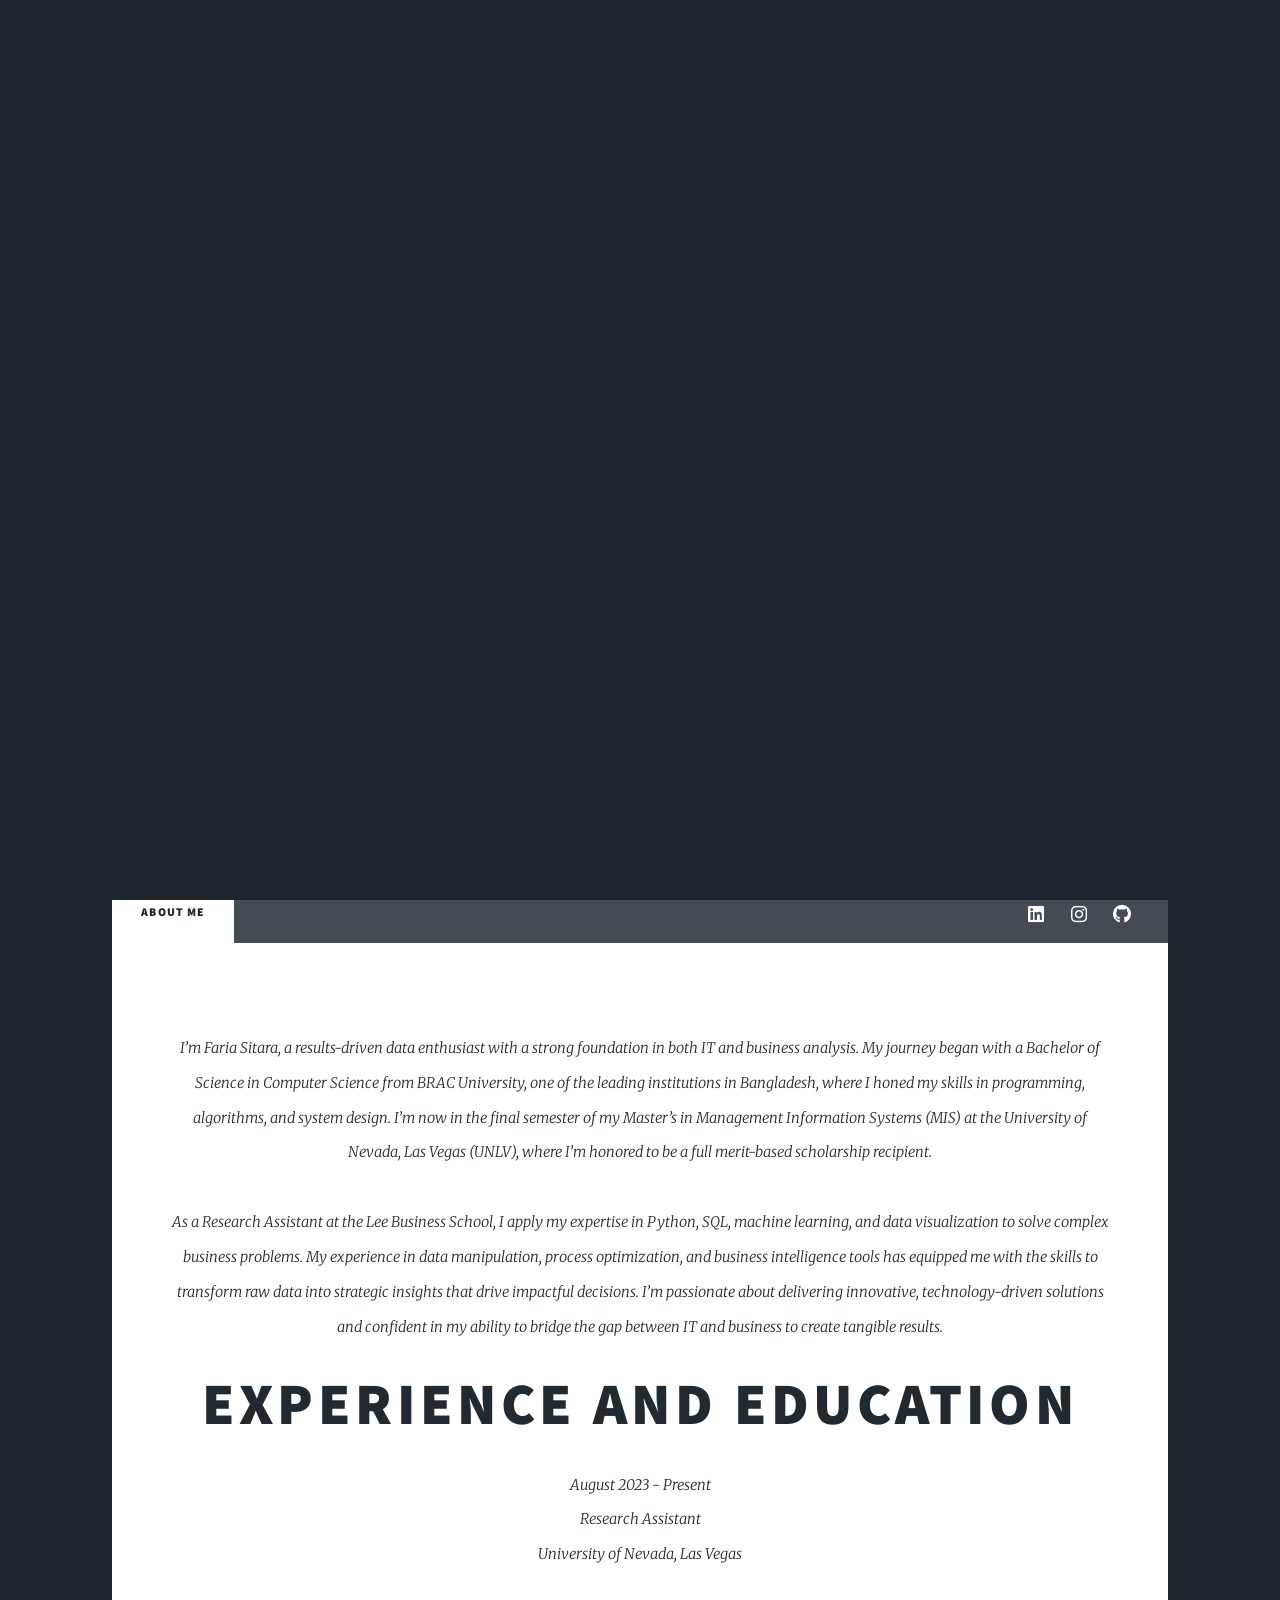
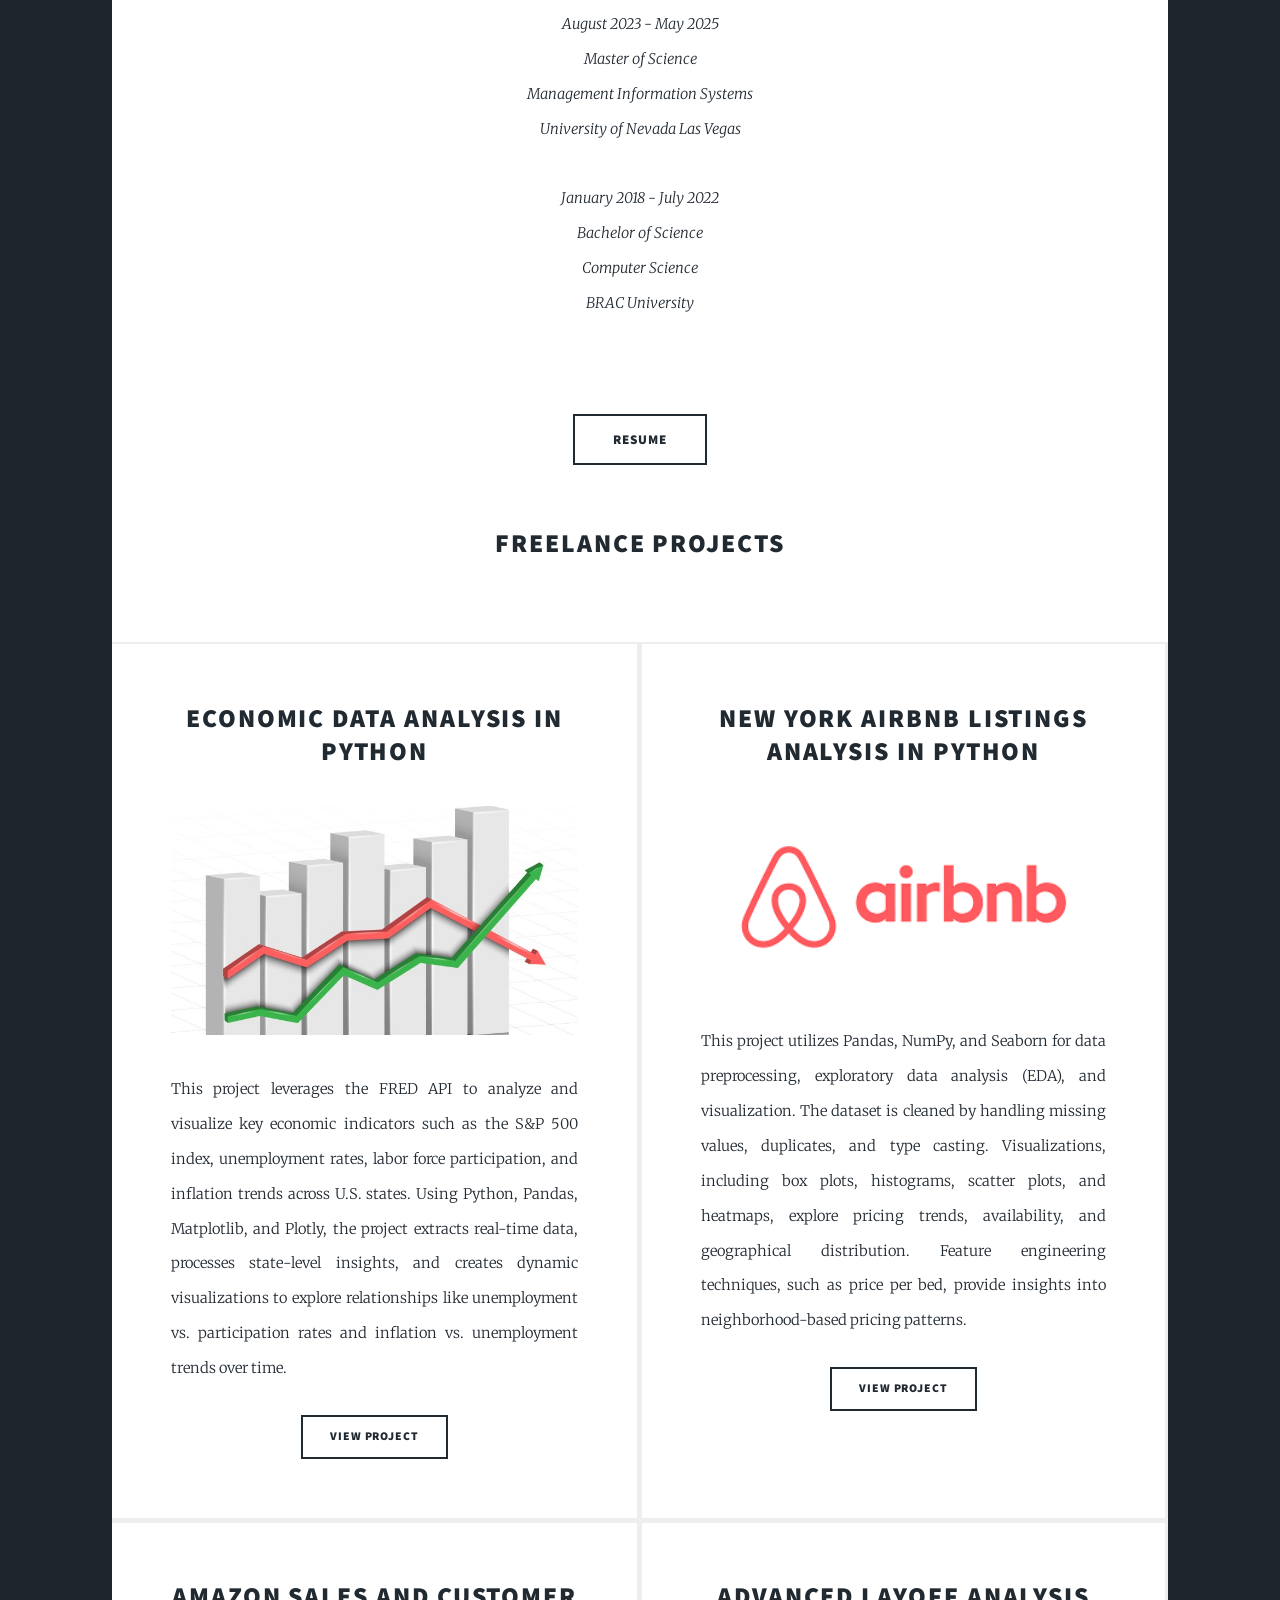
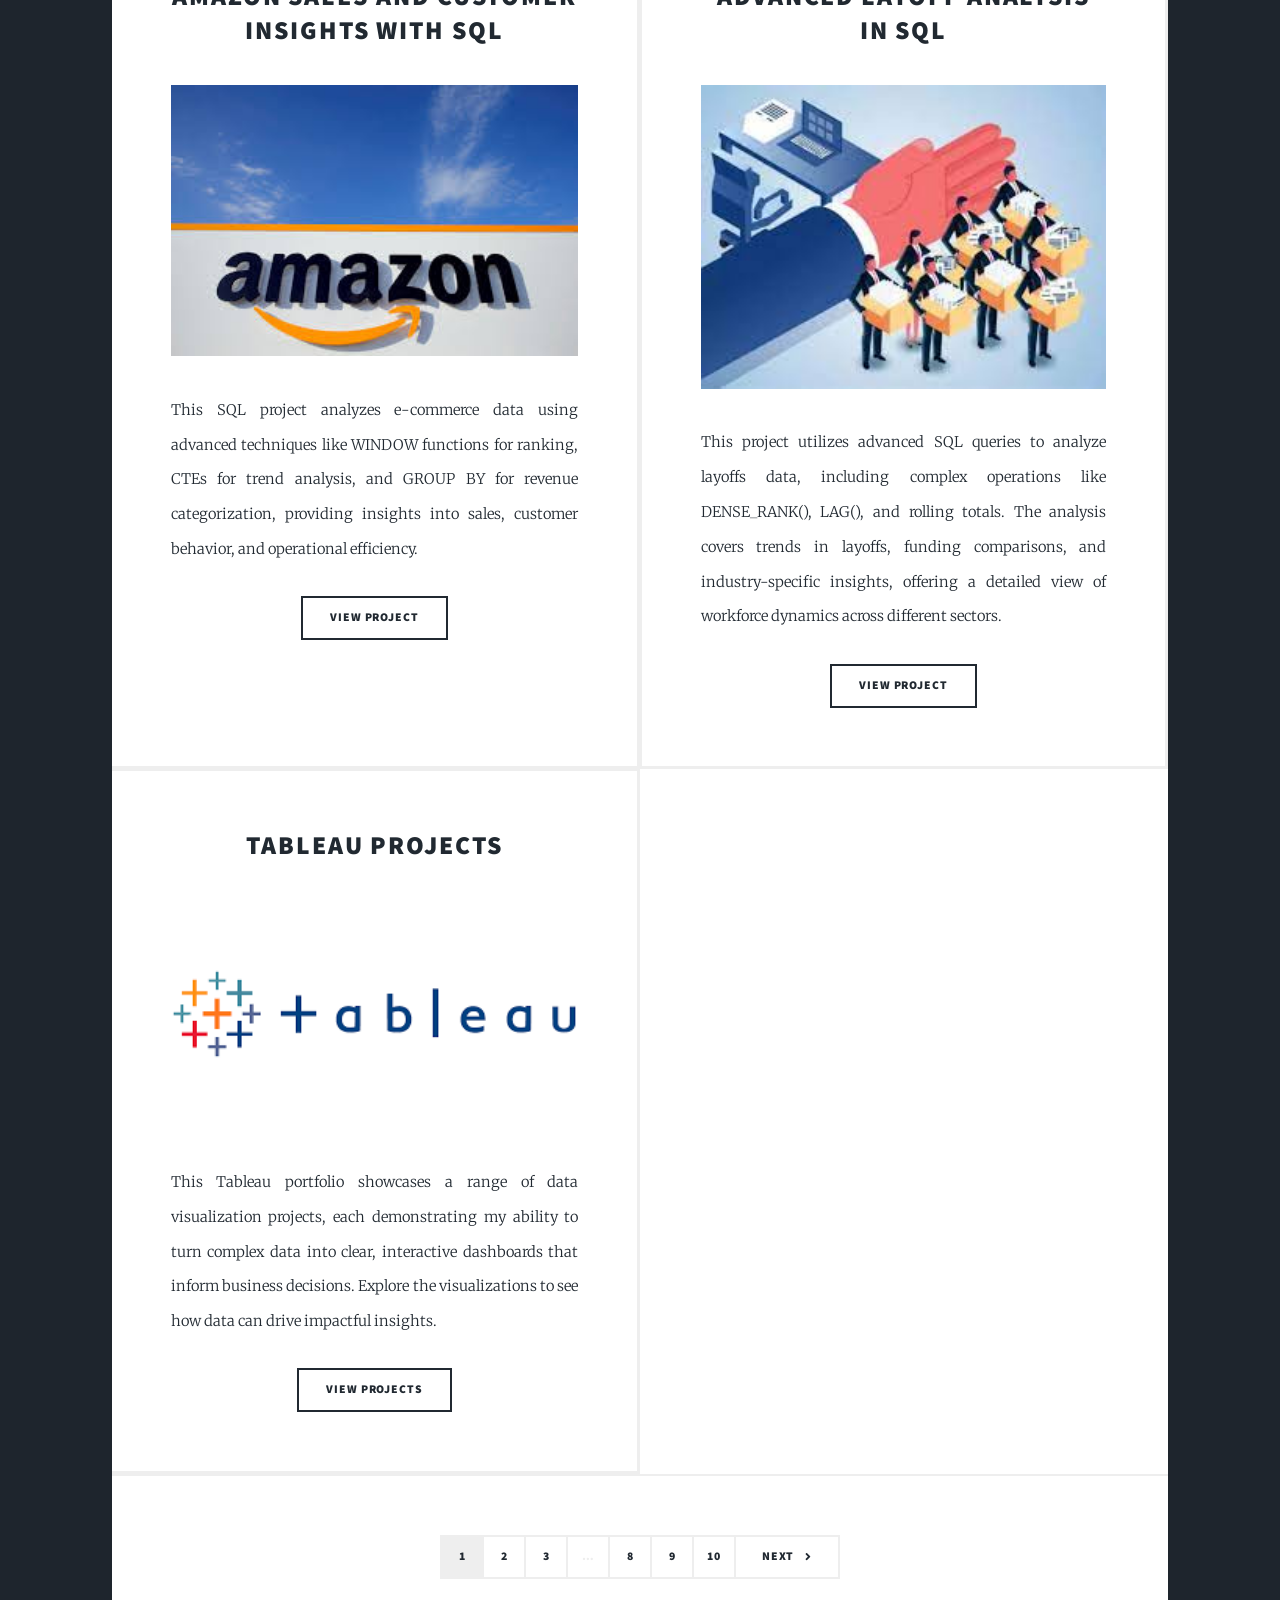
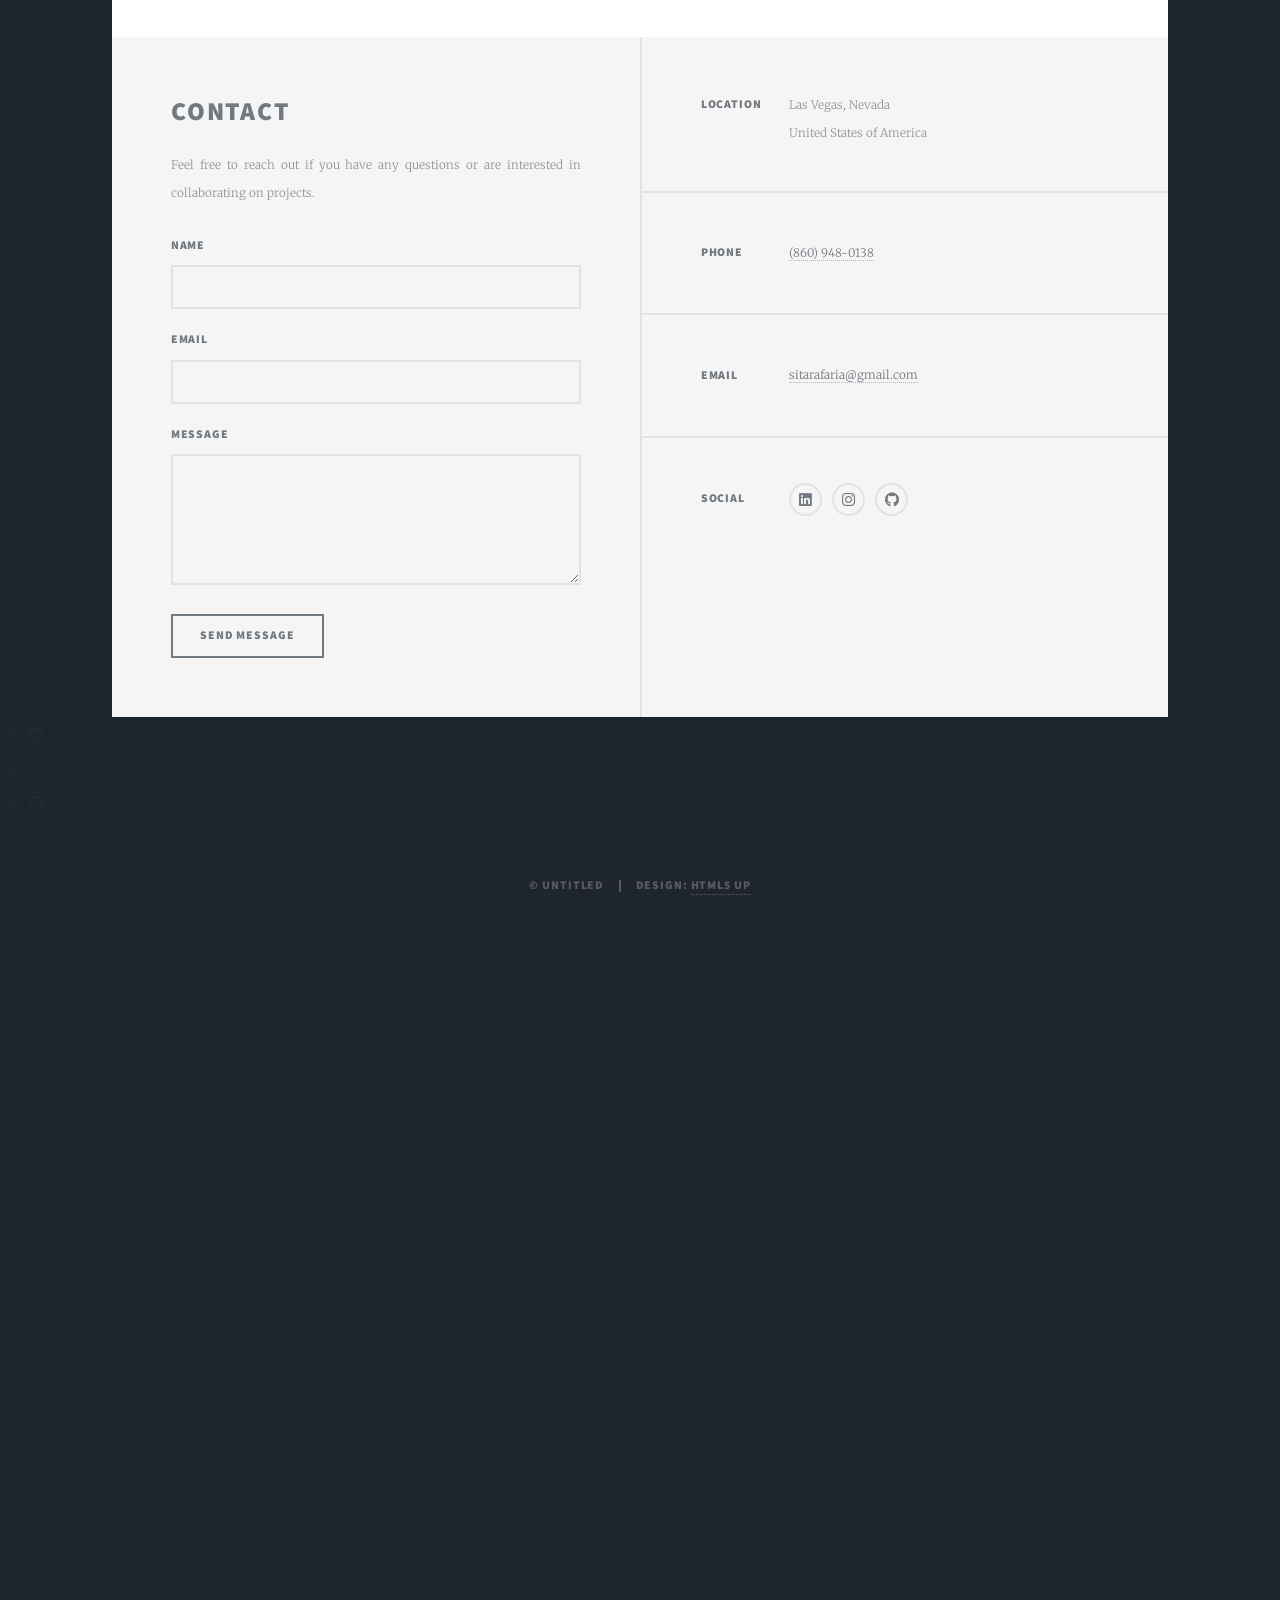
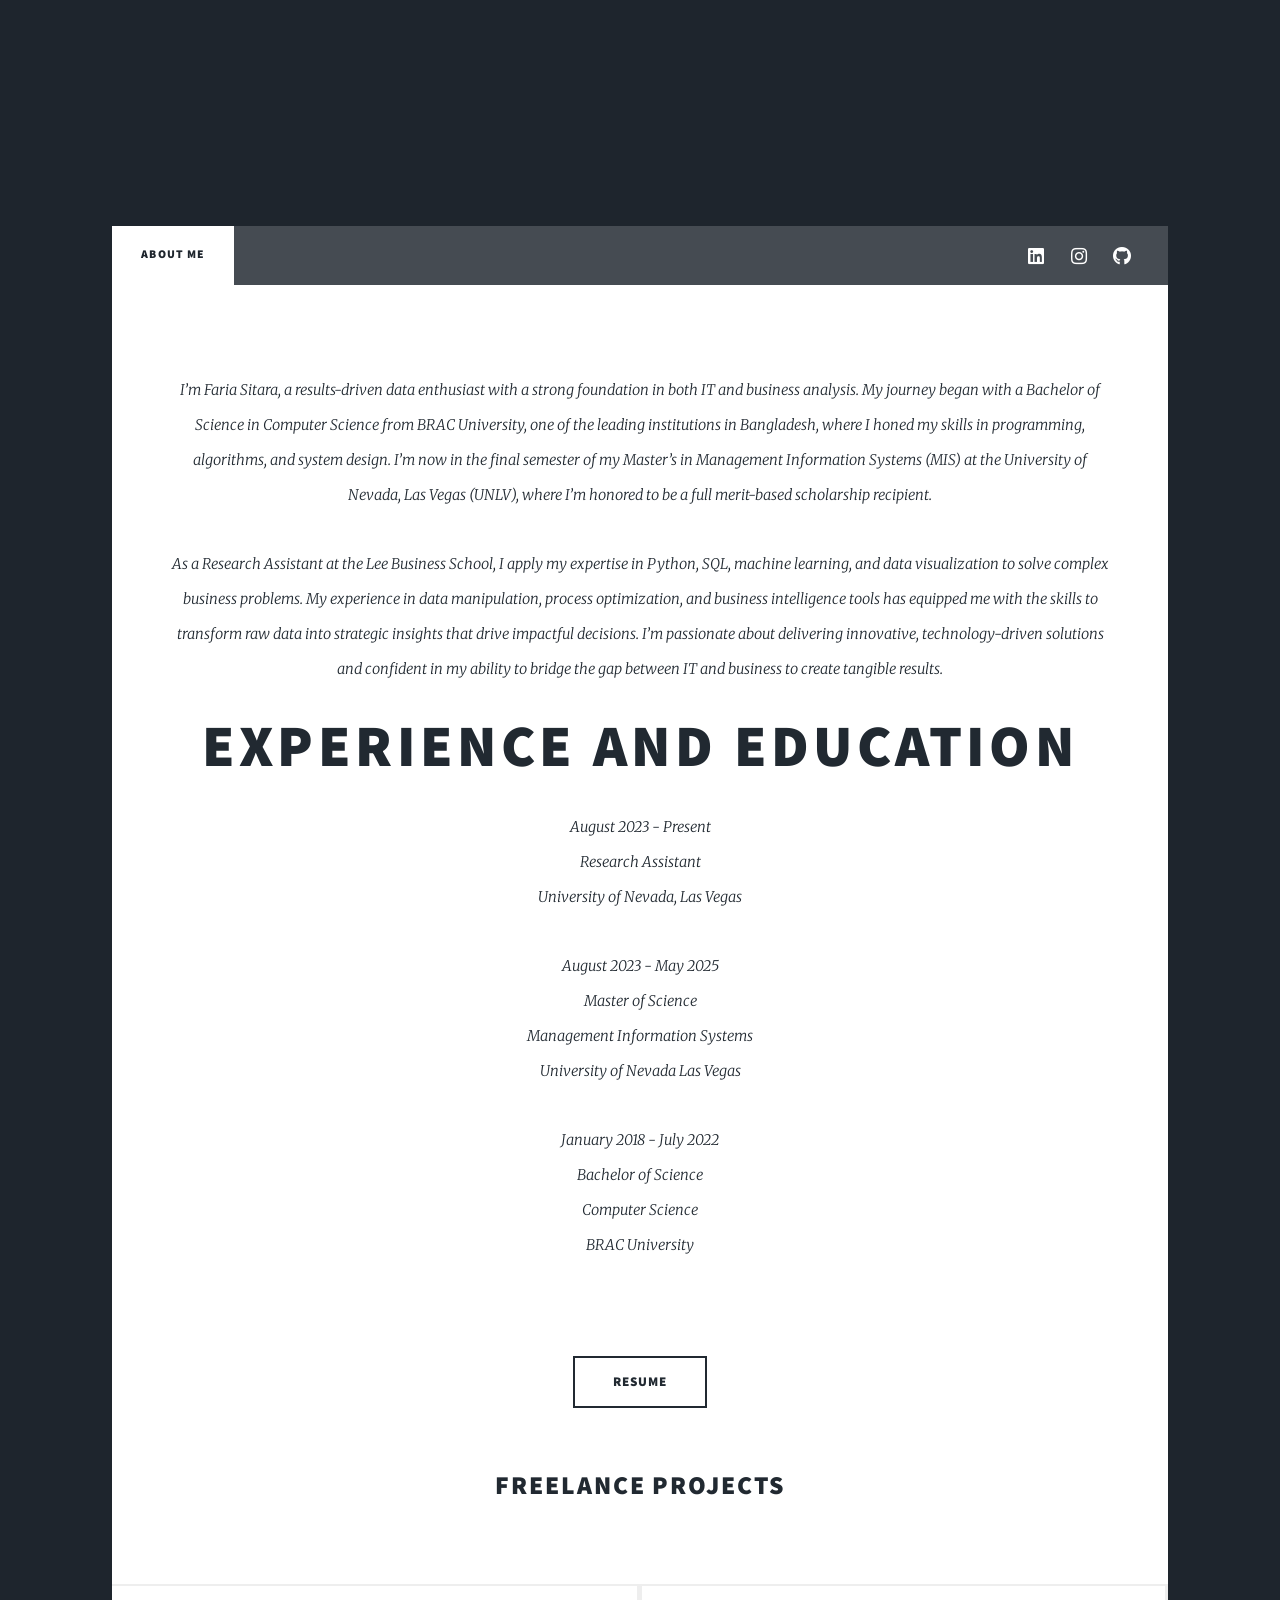
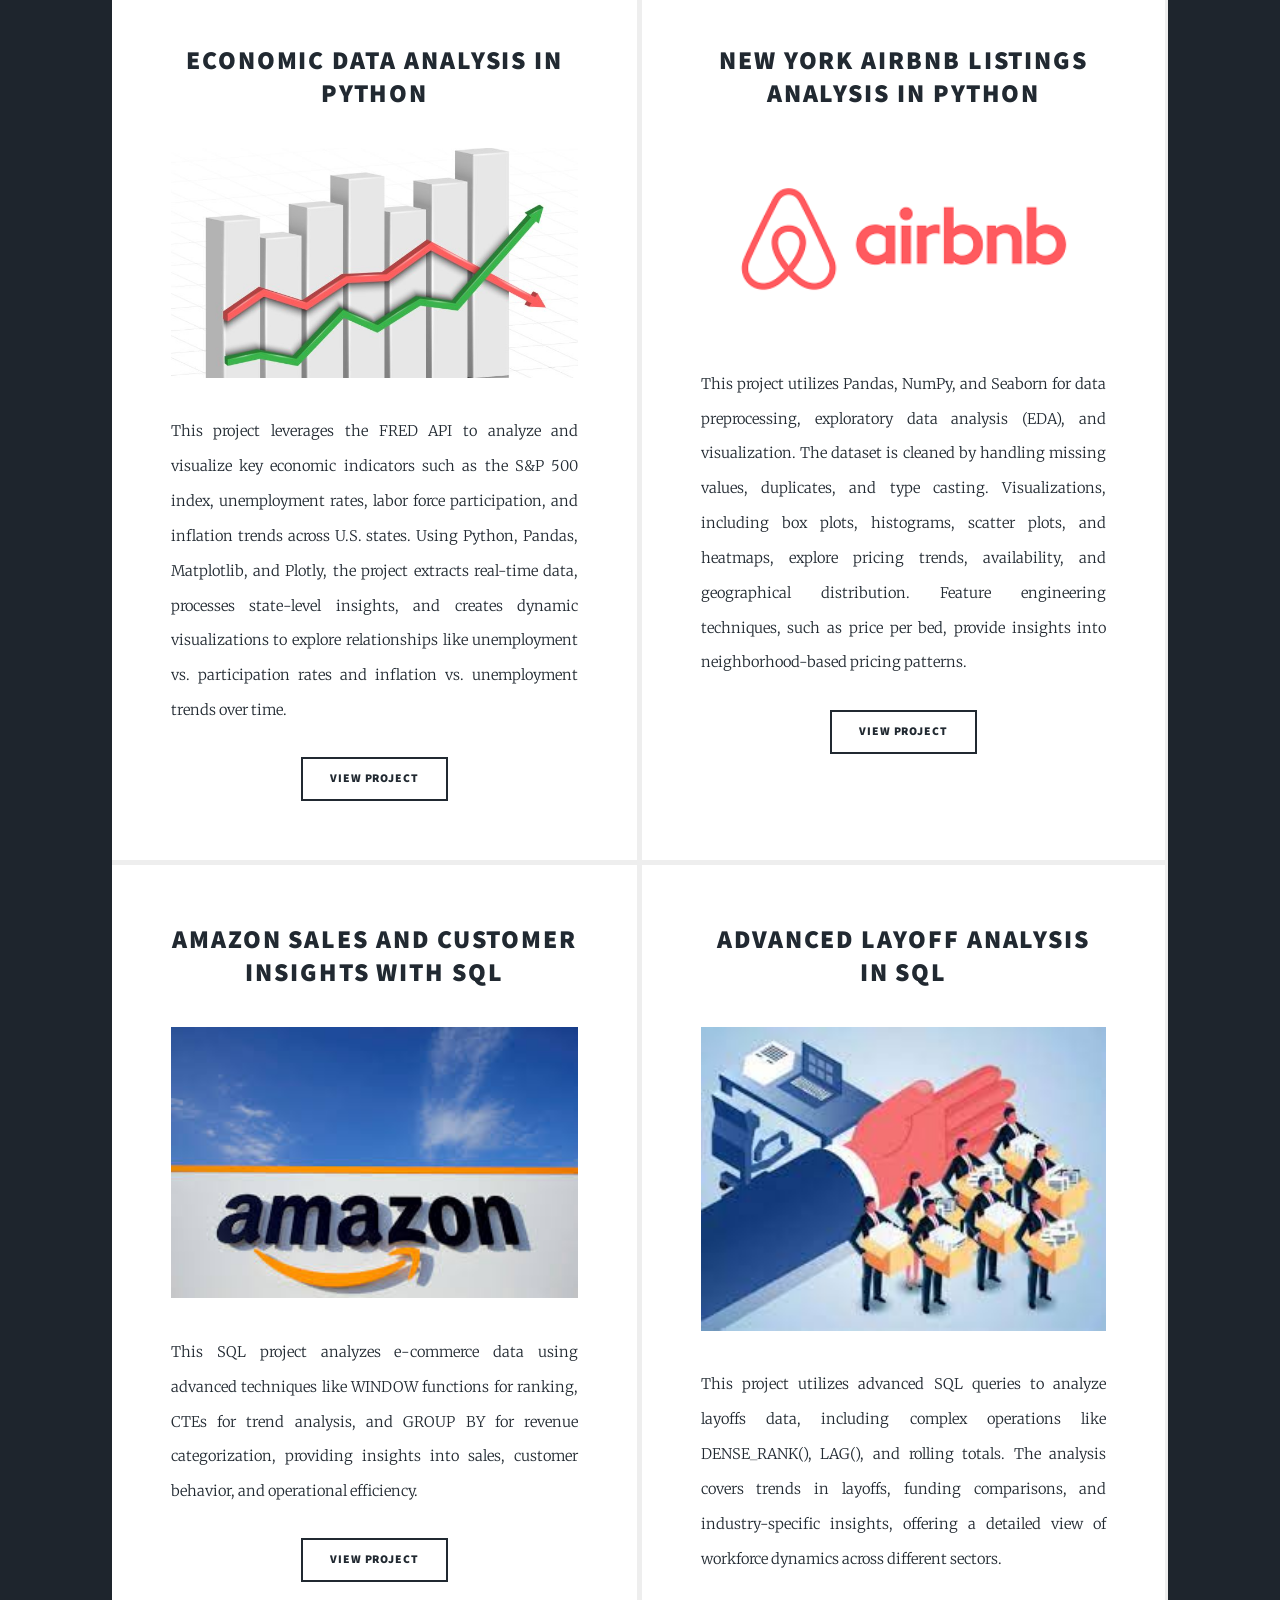
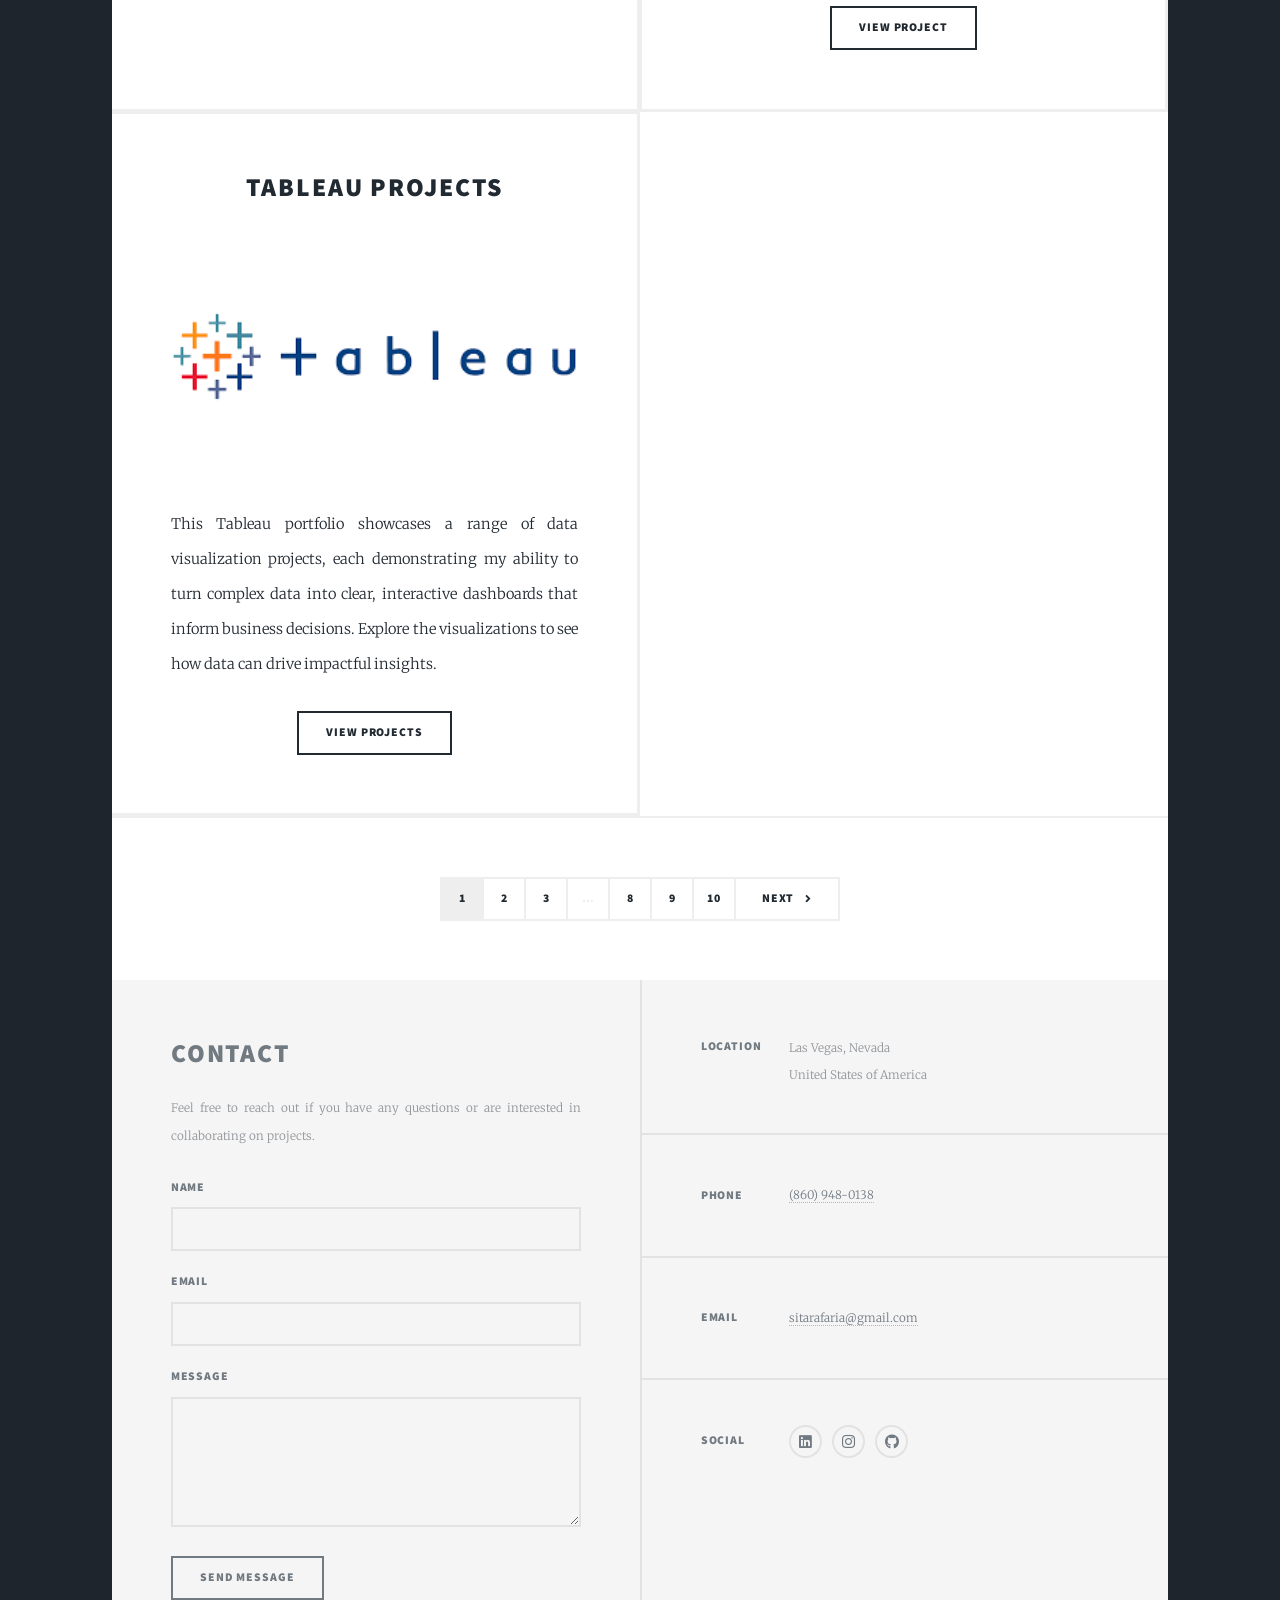
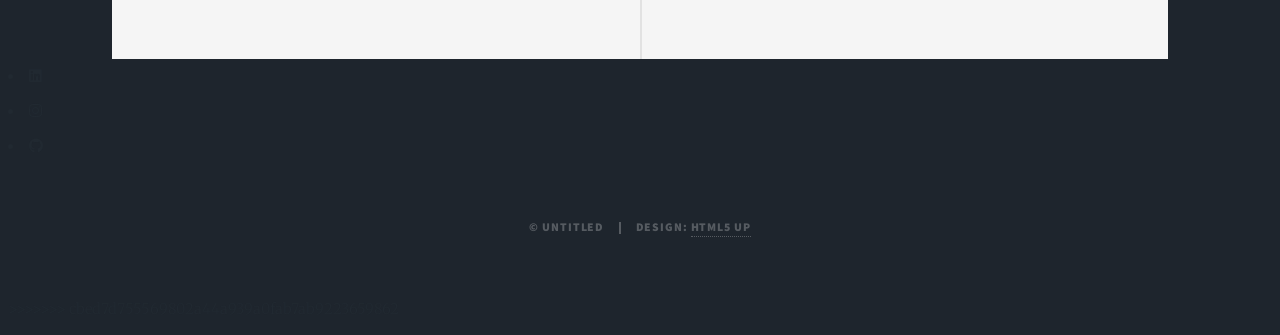
==== commit d2eb24c9: "Added some info" ====
--- a/index.html
+++ b/index.html
@@ -1,3 +1,4 @@
+<<<<<<< HEAD
 <!DOCTYPE HTML>
 <!--
 	Massively by HTML5 UP
@@ -217,4 +218,226 @@
 			<script src="assets/js/main.js"></script>
 
 	</body>
-</html>+</html>
+=======
+<!DOCTYPE HTML>
+<!--
+	Massively by HTML5 UP
+	html5up.net | @ajlkn
+	Free for personal and commercial use under the CCA 3.0 license (html5up.net/license)
+-->
+<html>
+	<head>
+		<title>Faria Sitara</title>
+		<meta charset="utf-8" />
+		<meta name="viewport" content="width=device-width, initial-scale=1, user-scalable=no" />
+		<link rel="stylesheet" href="assets/css/main.css" />
+		<noscript><link rel="stylesheet" href="assets/css/noscript.css" /></noscript>
+	</head>
+	<body class="is-preload">
+
+		<!-- Wrapper -->
+			<div id="wrapper" class="fade-in">
+
+				<!-- Intro -->
+					<div id="intro">
+						<h1>Faria Sitara Portfolio .. <br />
+						</h1>
+						<p>Bringing Innovation, Creativity, and Technical Expertise Together to Shape the Future. Explore my work, skills, and passion for technology. </p>
+						<ul class="actions">
+							<li><a href="#header" class="button icon solid solo fa-arrow-down scrolly">Continue</a></li>
+						</ul>
+					</div>
+
+
+					<!-- Nav --> 
+					<nav id="nav">
+						<ul class="links">
+						
+							<li class="active"><a href="index.html">About Me</a></li>
+							
+						</ul>
+
+						<ul class="icons">
+							<li><a href="https://www.linkedin.com/in/faria-sitara" class="icon brands alt fa-linkedin"><span class="label">LinkedIn</span></a></li>
+                        	<li><a href="https://www.instagram.com/faria.kutum?igsh=ODdxb3ZqZWdma3g4&utm_source=qr" class="icon brands alt fa-instagram"><span class="label">Instagram</span></a></li>
+                        	<li><a href="https://github.com/faria-sitara?tab=repositories" class="icon brands alt fa-github"><span class="label">GitHub</span></a></li>
+						</ul>
+					</nav>
+
+				<!-- Main -->
+					<div id="main">
+
+						<!-- Featured Post -->
+							<article class="post featured">
+								<header class="major">
+									
+									<p>I’m Faria Sitara, a results-driven data enthusiast with a strong foundation in both IT and business analysis. My journey began with a Bachelor of Science in Computer Science from BRAC University, one of the leading institutions in Bangladesh, where I honed my skills in programming, algorithms, and system design. I’m now in the final semester of my Master’s in Management Information Systems (MIS) at the University of Nevada, Las Vegas (UNLV), where I’m honored to be a full merit-based scholarship recipient.<br /><br /> As a Research Assistant at the Lee Business School, I apply my expertise in Python, SQL, machine learning, and data visualization to solve complex business problems. My experience in data manipulation, process optimization, and business intelligence tools has equipped me with the skills to transform raw data into strategic insights that drive impactful decisions. I’m passionate about delivering innovative, technology-driven solutions and confident in my ability to bridge the gap between IT and business to create tangible results.</p>
+									<h2>Experience and Education
+									</h2>
+									<p>August 2023 - Present <br>
+									Research Assistant <br>
+									University of Nevada, Las Vegas <br> <br>
+									August 2023 - May 2025 <br> 
+									Master of Science <br>
+									Management Information Systems <br>
+									University of Nevada Las Vegas <br> <br>
+									January 2018 - July 2022 <br> 
+									Bachelor of Science <br>
+									Computer Science <br>
+									BRAC University <br> <br> </p>
+								</header>
+								
+								<ul class="actions special">
+									<li><a href="https://drive.google.com/file/d/1L1pHEs3hI8BHx4g3Xkku5c8ZPtakm37_/preview" class="button large" target="_blank">Resume</a></li>
+								</ul>
+								<h2><br> Freelance Projects
+								</h2>
+							</article>
+
+						<!-- Posts -->
+							<section class="posts">
+								<article>
+									<header>
+										
+										<h2><a href="https://github.com/faria-sitara/Economic-Analysis/blob/main/Economic%20Analysis%20(1).ipynb">Economic Data Analysis In Python<br/></a></h2>
+									</header>
+									<a href="https://github.com/faria-sitara/Economic-Analysis/blob/main/Economic%20Analysis%20(1).ipynb" class="image fit"><img src="images/economic.jpg" alt="" /></a>
+                            <p>This project leverages the FRED API to analyze and visualize key economic indicators such as the S&P 500 index, unemployment rates, labor force participation, and inflation trends across U.S. states. Using Python, Pandas, Matplotlib, and Plotly, the project extracts real-time data, processes state-level insights, and creates dynamic visualizations to explore relationships like unemployment vs. participation rates and inflation vs. unemployment trends over time.</p>
+                            <ul class="actions special">
+                                <li><a href="https://github.com/faria-sitara/Economic-Analysis/blob/main/Economic%20Analysis%20(1).ipynb" class="button">View Project</a></li>
+                            </ul>
+								</article>
+								<article>
+									<header>
+									
+										<h2><a href="https://github.com/faria-sitara/faria-sitara-Airbnb-EDA-and-Data-Visualization-Project/blob/main/airbnb.ipynb">New York Airbnb Listings Analysis In Python<br /></a></h2>
+										</header>
+										<a href="https://github.com/faria-sitara/faria-sitara-Airbnb-EDA-and-Data-Visualization-Project/blob/main/airbnb.ipynb" class="image fit"><img src="images/Airbnb.png" alt="" /></a>
+										<p>This project utilizes Pandas, NumPy, and Seaborn for data preprocessing, exploratory data analysis (EDA), and visualization. The dataset is cleaned by handling missing values, duplicates, and type casting. Visualizations, including box plots, histograms, scatter plots, and heatmaps, explore pricing trends, availability, and geographical distribution. Feature engineering techniques, such as price per bed, provide insights into neighborhood-based pricing patterns.</p>
+										<ul class="actions special">
+											<li><a href="https://github.com/faria-sitara/faria-sitara-Airbnb-EDA-and-Data-Visualization-Project/blob/main/airbnb.ipynb" class="button">View Project</a></li>
+										</ul>
+								</article>
+								<article>
+									<header>
+										<h2><a href="https://github.com/faria-sitara/Amazon-SQL-Project/blob/main/Amazon%20SQL%20Project.sql">Amazon Sales and Customer Insights with SQL<br /></a></h2>
+                           			 </header>
+                            		<a href="https://github.com/faria-sitara/Amazon-SQL-Project/blob/main/Amazon%20SQL%20Project.sql" class="image fit"><img src="images/amazon.jpg" alt="" /></a>
+                            		<p>This SQL project analyzes e-commerce data using advanced techniques like WINDOW functions for ranking, CTEs for trend analysis, and GROUP BY for revenue categorization, providing insights into sales, customer behavior, and operational efficiency.</p>
+                            		<ul class="actions special">
+                                		<li><a href="https://github.com/faria-sitara/Amazon-SQL-Project/blob/main/Amazon%20SQL%20Project.sql" class="button">View Project</a></li>
+                            		</ul>
+								</article>
+								<article>
+									<header>
+										<h2><a href="https://github.com/faria-sitara/World-Layoffs-Project">Advanced Layoff Analysis In SQL<br /></a></h2>
+                            </header>
+                            <a href="https://github.com/faria-sitara/World-Layoffs-Project" class="image fit"><img src="images/layoff.jpg" alt="" /></a>
+                            <p>This project utilizes advanced SQL queries to analyze layoffs data, including complex operations like DENSE_RANK(), LAG(), and rolling totals. The analysis covers trends in layoffs, funding comparisons, and industry-specific insights, offering a detailed view of workforce dynamics across different sectors.</p>
+                            <ul class="actions special">
+                                <li><a href="https://github.com/faria-sitara/World-Layoffs-Project" class="button">View Project</a></li>
+                            </ul>
+								</article>
+								<article>
+									<header>
+										<h2><a href="https://public.tableau.com/app/profile/faria.sitara/vizzes">Tableau Projects<br /></a></h2>
+									</header>
+									<a href="https://public.tableau.com/app/profile/faria.sitara/vizzes" class="image fit"><img src="images/air.png" alt="" /></a>
+									<p>This Tableau portfolio showcases a range of data visualization projects, each demonstrating my ability to turn complex data into clear, interactive dashboards that inform business decisions. Explore the visualizations to see how data can drive impactful insights.</p>
+									<ul class="actions special">
+										<li><a href="https://public.tableau.com/app/profile/faria.sitara/vizzes" class="button">View Projects</a></li>
+									</ul>
+								</article>
+								
+							</section>
+
+						<!-- Footer -->
+							<footer>
+								<div class="pagination">
+									<!--<a href="#" class="previous">Prev</a>-->
+									<a href="#" class="page active">1</a>
+									<a href="#" class="page">2</a>
+									<a href="#" class="page">3</a>
+									<span class="extra">&hellip;</span>
+									<a href="#" class="page">8</a>
+									<a href="#" class="page">9</a>
+									<a href="#" class="page">10</a>
+									<a href="#" class="next">Next</a>
+								</div>
+							</footer>
+
+					</div>
+
+				<!-- Footer -->
+					<footer id="footer">
+						<section>
+							<h2>Contact</h2>
+                        	<p>Feel free to reach out if you have any questions or are interested in collaborating on projects.</p>
+							<form method="post" action="#">
+								<div class="fields">
+									<div class="field">
+										<label for="name">Name</label>
+										<input type="text" name="name" id="name" />
+									</div>
+									<div class="field">
+										<label for="email">Email</label>
+										<input type="text" name="email" id="email" />
+									</div>
+									<div class="field">
+										<label for="message">Message</label>
+										<textarea name="message" id="message" rows="3"></textarea>
+									</div>
+								</div>
+								<ul class="actions">
+									<li><input type="submit" value="Send Message" /></li>
+								</ul>
+							</form>
+						</section>
+						<section class="split contact">
+							<section class="alt">
+								<h3>Location</h3>
+								<p>Las Vegas, Nevada<br />
+								United States of America</p>
+							</section>
+							<section>
+								<h3>Phone</h3>
+								<p><a href="#">(860) 948-0138</a></p>
+							</section>
+							<section>
+								<h3>Email</h3>
+								<p><a href="#">sitarafaria@gmail.com</a></p>
+							</section>
+							<section>
+								<h3>Social</h3>
+								<ul class="icons alt">
+									<li><a href="https://www.linkedin.com/in/faria-sitara" class="icon brands alt fa-linkedin"><span class="label">LinkedIn</span></a></li>
+                            		<li><a href="https://www.instagram.com/faria.kutum?igsh=ODdxb3ZqZWdma3g4&utm_source=qr" class="icon brands alt fa-instagram"><span class="label">Instagram</span></a></li>
+                            		<li><a href="https://github.com/faria-sitara?tab=repositories" class="icon brands alt fa-github"><span class="label">GitHub</span></a></li>
+                        		</ul>
+							</section>
+						</section>
+					</footer>
+					<li><a href="https://www.linkedin.com/in/faria-sitara" class="icon brands alt fa-linkedin"><span class="label">LinkedIn</span></a></li>
+					<li><a href="https://www.instagram.com/faria.kutum?igsh=ODdxb3ZqZWdma3g4&utm_source=qr" class="icon brands alt fa-instagram"><span class="label">Instagram</span></a></li>
+					<li><a href="https://github.com/faria-sitara?tab=repositories" class="icon brands alt fa-github"><span class="label">GitHub</span></a></li>
+				</ul>
+				<!-- Copyright -->
+					<div id="copyright">
+						<ul><li>&copy; Untitled</li><li>Design: <a href="https://html5up.net">HTML5 UP</a></li></ul>
+					</div>
+
+			</div>
+
+		<!-- Scripts -->
+			<script src="assets/js/jquery.min.js"></script>
+			<script src="assets/js/jquery.scrollex.min.js"></script>
+			<script src="assets/js/jquery.scrolly.min.js"></script>
+			<script src="assets/js/browser.min.js"></script>
+			<script src="assets/js/breakpoints.min.js"></script>
+			<script src="assets/js/util.js"></script>
+			<script src="assets/js/main.js"></script>
+
+	</body>
+</html>
+>>>>>>> cbed7d755569802a44a939a0fab7ab9223659862
--- a/assets/css/main.css
+++ b/assets/css/main.css
@@ -1,10 +1,17 @@
 @import url(fontawesome-all.min.css);
 @import url("https://fonts.googleapis.com/css?family=Merriweather:300,700,300italic,700italic|Source+Sans+Pro:900");
 
+<<<<<<< HEAD
 /*
 	Massively by HTML5 UP
 	html5up.net | @ajlkn
 	Free for personal and commercial use under the CCA 3.0 license (html5up.net/license)
+=======
+/*
+	Massively by HTML5 UP
+	html5up.net | @ajlkn
+	Free for personal and commercial use under the CCA 3.0 license (html5up.net/license)
+>>>>>>> cbed7d755569802a44a939a0fab7ab9223659862
 */
 
 html, body, div, span, applet, object,
--- a/assets/css/noscript.css
+++ b/assets/css/noscript.css
@@ -1,9 +1,16 @@
 @import url(font-awesome.min.css);
 
+<<<<<<< HEAD
 /*
 	Massively by HTML5 UP
 	html5up.net | @ajlkn
 	Free for personal and commercial use under the CCA 3.0 license (html5up.net/license)
+=======
+/*
+	Massively by HTML5 UP
+	html5up.net | @ajlkn
+	Free for personal and commercial use under the CCA 3.0 license (html5up.net/license)
+>>>>>>> cbed7d755569802a44a939a0fab7ab9223659862
 */
 
 /* Wrapper */
--- a/assets/css/main.css
+++ b/assets/css/main.css
@@ -1,10 +1,17 @@
 @import url(fontawesome-all.min.css);
 @import url("https://fonts.googleapis.com/css?family=Merriweather:300,700,300italic,700italic|Source+Sans+Pro:900");
 
+<<<<<<< HEAD
 /*
 	Massively by HTML5 UP
 	html5up.net | @ajlkn
 	Free for personal and commercial use under the CCA 3.0 license (html5up.net/license)
+=======
+/*
+	Massively by HTML5 UP
+	html5up.net | @ajlkn
+	Free for personal and commercial use under the CCA 3.0 license (html5up.net/license)
+>>>>>>> cbed7d755569802a44a939a0fab7ab9223659862
 */
 
 html, body, div, span, applet, object,
--- a/assets/css/noscript.css
+++ b/assets/css/noscript.css
@@ -1,9 +1,16 @@
 @import url(font-awesome.min.css);
 
+<<<<<<< HEAD
 /*
 	Massively by HTML5 UP
 	html5up.net | @ajlkn
 	Free for personal and commercial use under the CCA 3.0 license (html5up.net/license)
+=======
+/*
+	Massively by HTML5 UP
+	html5up.net | @ajlkn
+	Free for personal and commercial use under the CCA 3.0 license (html5up.net/license)
+>>>>>>> cbed7d755569802a44a939a0fab7ab9223659862
 */
 
 /* Wrapper */
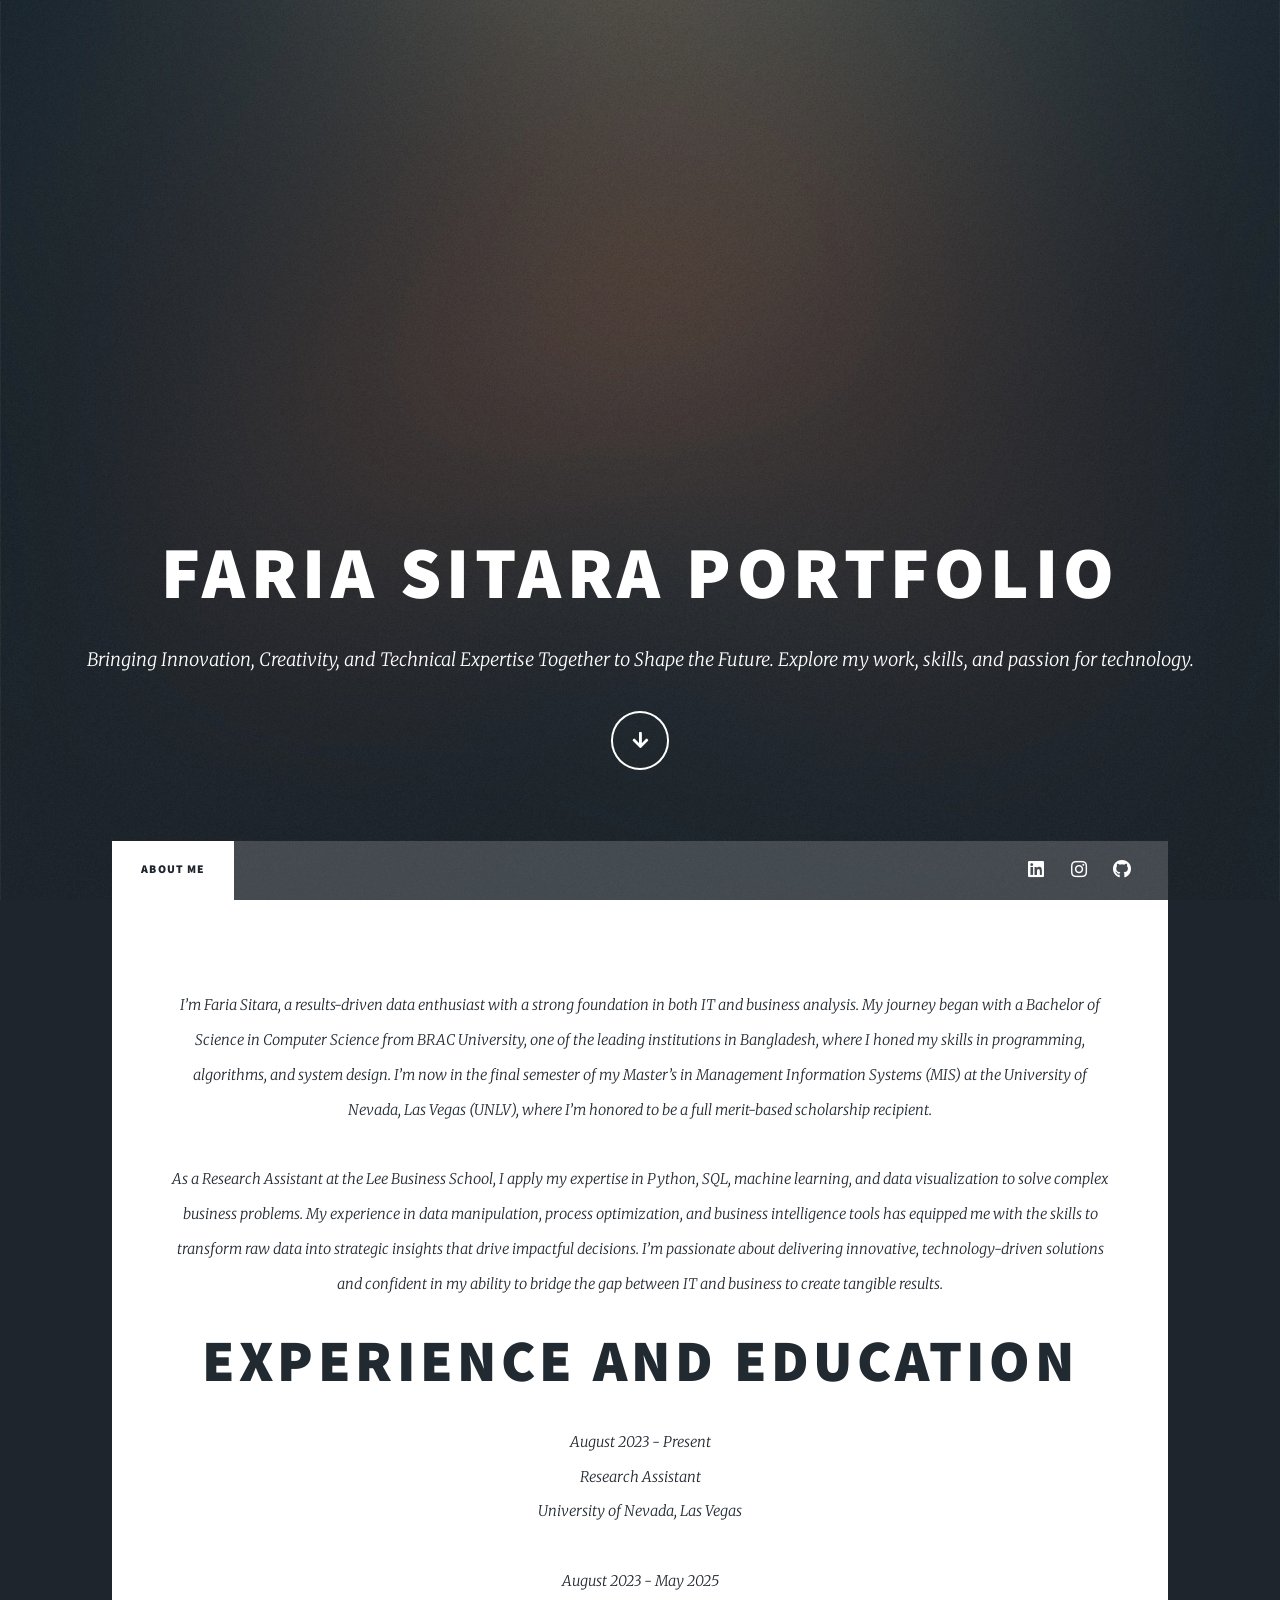
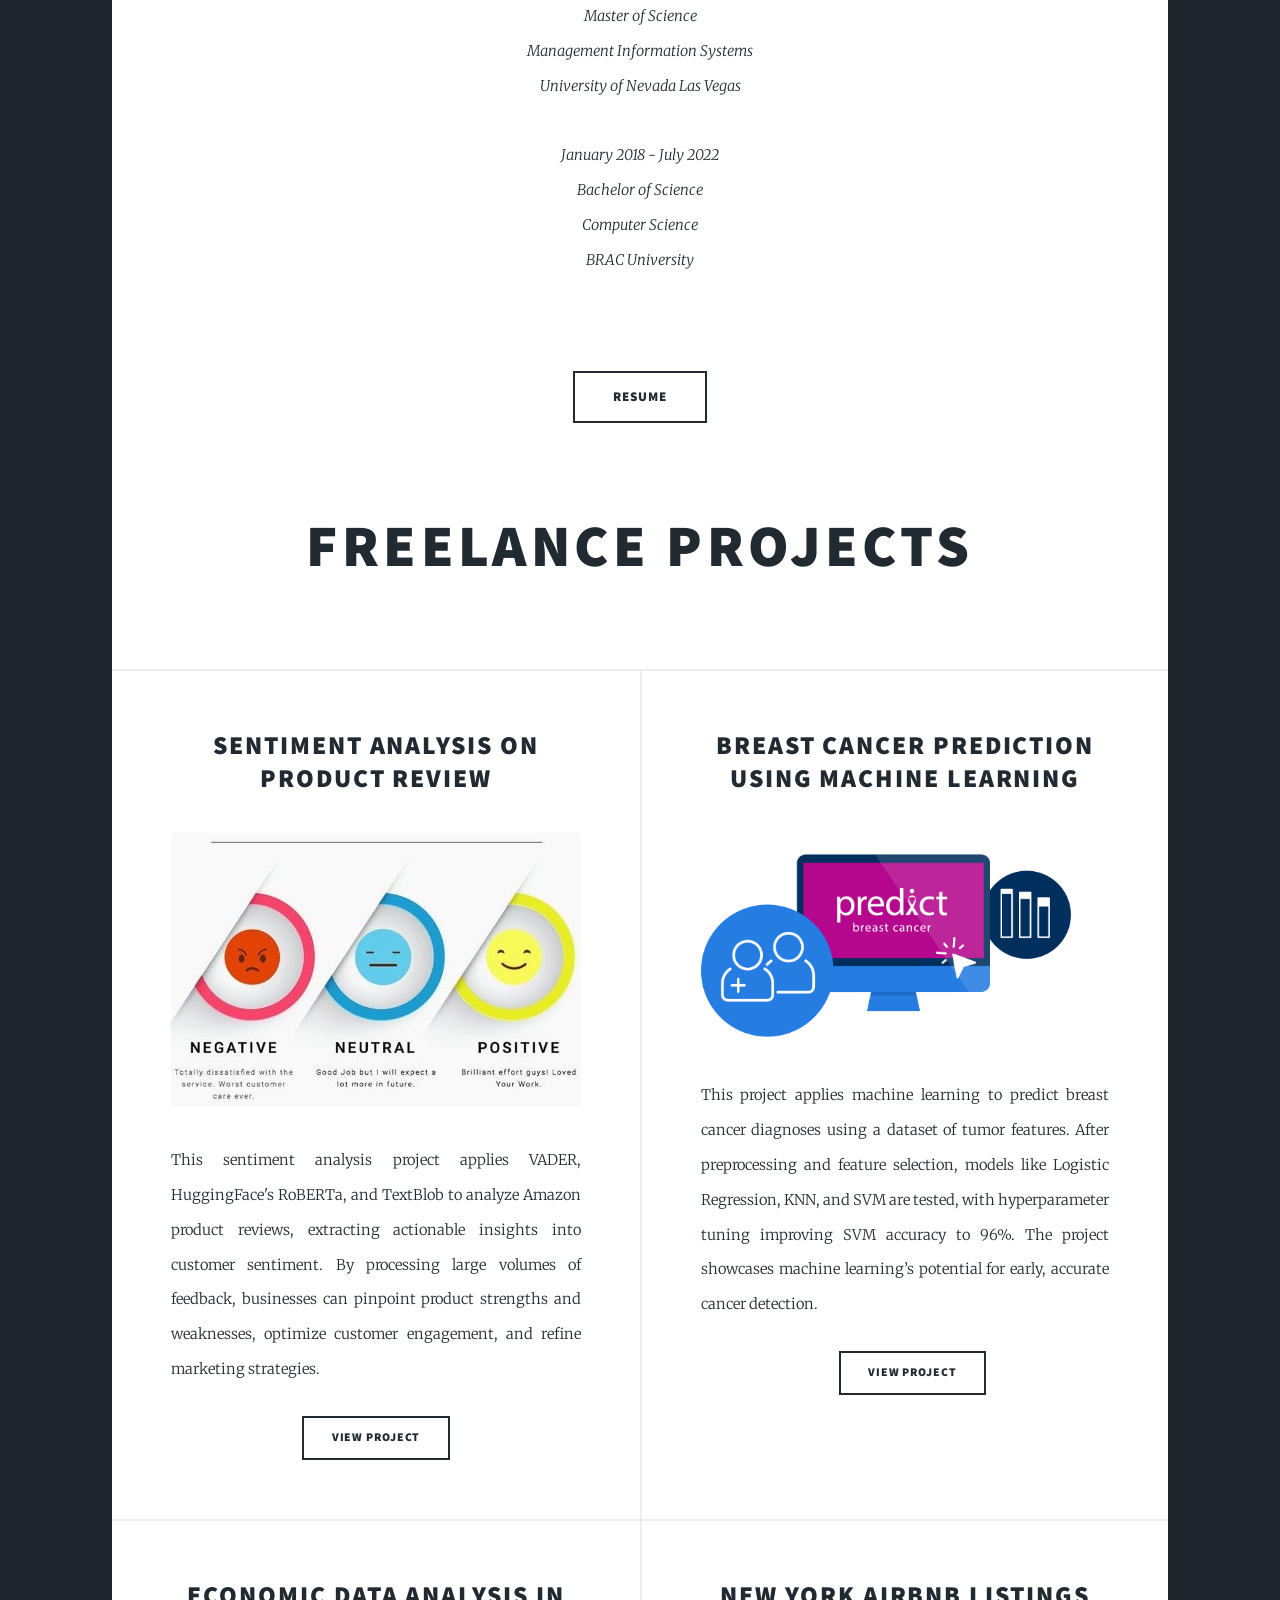
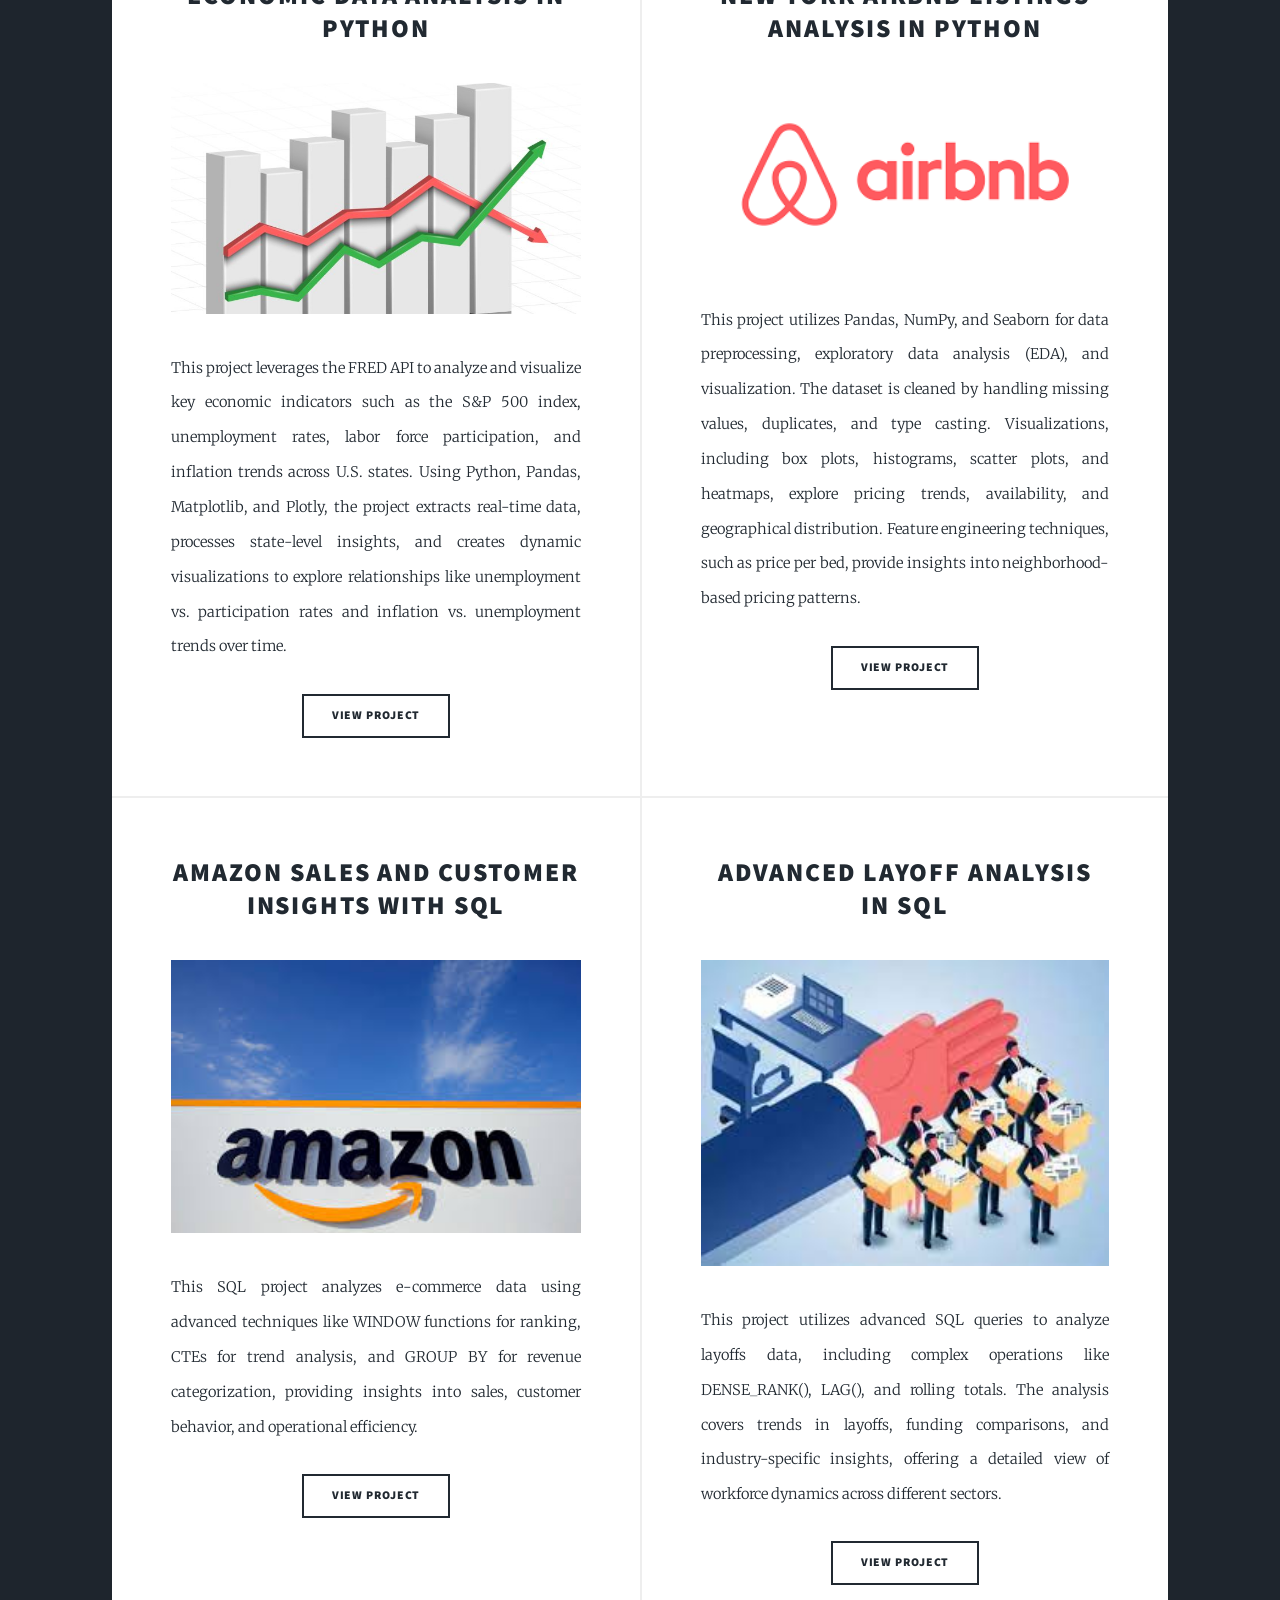
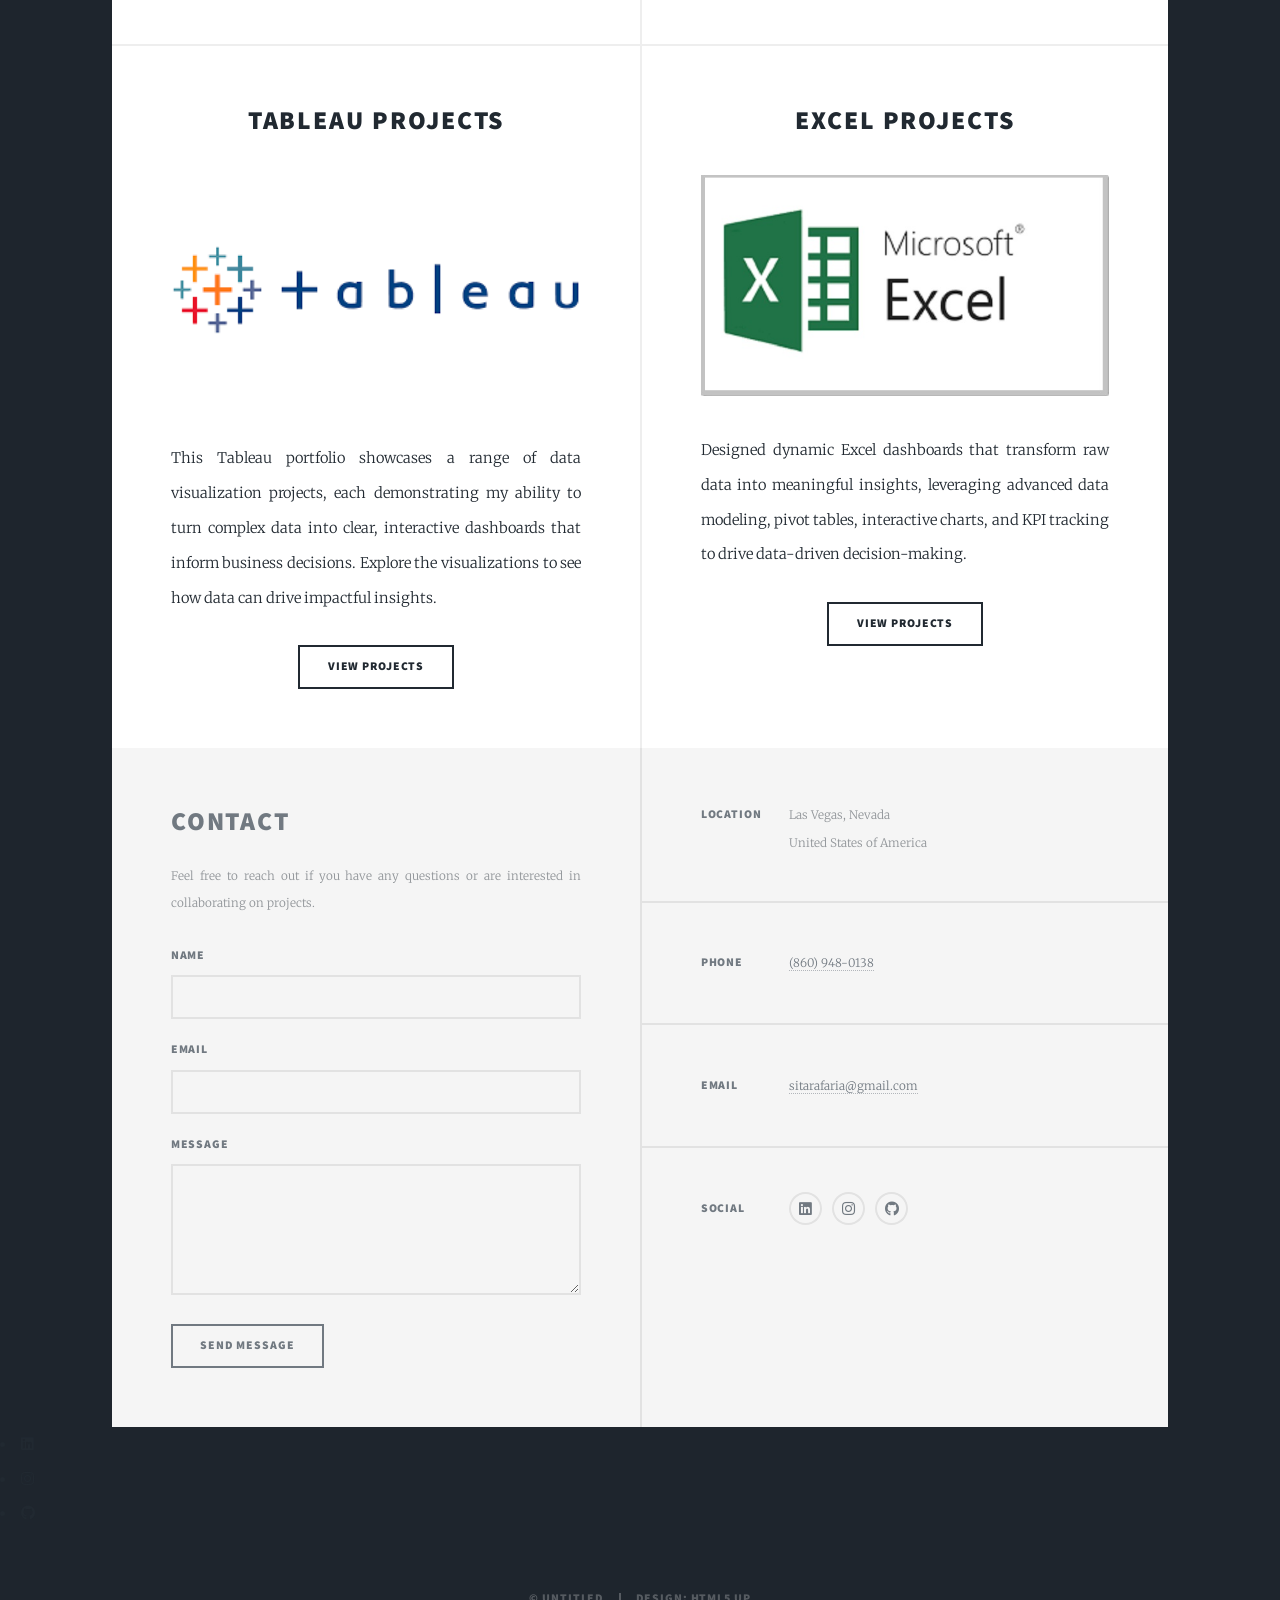
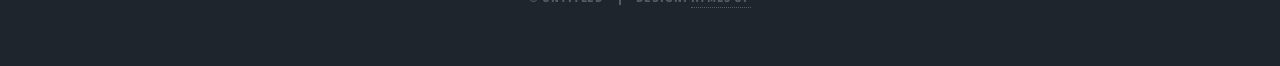
==== commit 350df353: "Add files via upload Initial commit" ====
--- a/index.html
+++ b/index.html
@@ -1,443 +1,234 @@
-<<<<<<< HEAD
-<!DOCTYPE HTML>
-<!--
-	Massively by HTML5 UP
-	html5up.net | @ajlkn
-	Free for personal and commercial use under the CCA 3.0 license (html5up.net/license)
--->
-<html>
-	<head>
-		<title>Faria Sitara</title>
-		<meta charset="utf-8" />
-		<meta name="viewport" content="width=device-width, initial-scale=1, user-scalable=no" />
-		<link rel="stylesheet" href="assets/css/main.css" />
-		<noscript><link rel="stylesheet" href="assets/css/noscript.css" /></noscript>
-	</head>
-	<body class="is-preload">
-
-		<!-- Wrapper -->
-			<div id="wrapper" class="fade-in">
-
-				<!-- Intro -->
-					<div id="intro">
-						<h1>Faria Sitara Portfolio!!!<br />
-						</h1>
-						<p>Bringing Innovation, Creativity, and Technical Expertise Together to Shape the Future. Explore my work, skills, and passion for technology. </p>
-						<ul class="actions">
-							<li><a href="#header" class="button icon solid solo fa-arrow-down scrolly">Continue</a></li>
-						</ul>
-					</div>
-
-
-					<!-- Nav --> 
-					<nav id="nav">
-						<ul class="links">
-						
-							<li class="active"><a href="index.html">About Me</a></li>
-							
-						</ul>
-
-						<ul class="icons">
-							<li><a href="https://www.linkedin.com/in/faria-sitara" class="icon brands alt fa-linkedin"><span class="label">LinkedIn</span></a></li>
-                        	<li><a href="https://www.instagram.com/faria.kutum?igsh=ODdxb3ZqZWdma3g4&utm_source=qr" class="icon brands alt fa-instagram"><span class="label">Instagram</span></a></li>
-                        	<li><a href="https://github.com/faria-sitara?tab=repositories" class="icon brands alt fa-github"><span class="label">GitHub</span></a></li>
-						</ul>
-					</nav>
-
-				<!-- Main -->
-					<div id="main">
-
-						<!-- Featured Post -->
-							<article class="post featured">
-								<header class="major">
-									
-									<p>I’m Faria Sitara, a results-driven data enthusiast with a strong foundation in both IT and business analysis. My journey began with a Bachelor of Science in Computer Science from BRAC University, one of the leading institutions in Bangladesh, where I honed my skills in programming, algorithms, and system design. I’m now in the final semester of my Master’s in Management Information Systems (MIS) at the University of Nevada, Las Vegas (UNLV), where I’m honored to be a full merit-based scholarship recipient.<br /><br /> As a Research Assistant at the Lee Business School, I apply my expertise in Python, SQL, machine learning, and data visualization to solve complex business problems. My experience in data manipulation, process optimization, and business intelligence tools has equipped me with the skills to transform raw data into strategic insights that drive impactful decisions. I’m passionate about delivering innovative, technology-driven solutions and confident in my ability to bridge the gap between IT and business to create tangible results.</p>
-									<h2>Experience and Education
-									</h2>
-									<p>August 2023 - Present <br>
-									Research Assistant <br>
-									University of Nevada, Las Vegas <br> <br>
-									August 2023 - May 2025 <br> 
-									Master of Science <br>
-									Management Information Systems <br>
-									University of Nevada Las Vegas <br> <br>
-									January 2018 - July 2022 <br> 
-									Bachelor of Science <br>
-									Computer Science <br>
-									BRAC University <br> <br> </p>
-								</header>
-								
-								<ul class="actions special">
-									<li><a href="https://drive.google.com/file/d/1L1pHEs3hI8BHx4g3Xkku5c8ZPtakm37_/preview" class="button large" target="_blank">Resume</a></li>
-								</ul>
-								<h2><br> Freelance Projects
-								</h2>
-							</article>
-
-						<!-- Posts -->
-							<section class="posts">
-								<article>
-									<header>
-										
-										<h2><a href="https://github.com/faria-sitara/Economic-Analysis/blob/main/Economic%20Analysis%20(1).ipynb">Economic Data Analysis In Python<br/></a></h2>
-									</header>
-									<a href="https://github.com/faria-sitara/Economic-Analysis/blob/main/Economic%20Analysis%20(1).ipynb" class="image fit"><img src="images/economic.jpg" alt="" /></a>
-                            <p>This project leverages the FRED API to analyze and visualize key economic indicators such as the S&P 500 index, unemployment rates, labor force participation, and inflation trends across U.S. states. Using Python, Pandas, Matplotlib, and Plotly, the project extracts real-time data, processes state-level insights, and creates dynamic visualizations to explore relationships like unemployment vs. participation rates and inflation vs. unemployment trends over time.</p>
-                            <ul class="actions special">
-                                <li><a href="https://github.com/faria-sitara/Economic-Analysis/blob/main/Economic%20Analysis%20(1).ipynb" class="button">View Project</a></li>
-                            </ul>
-								</article>
-								<article>
-									<header>
-									
-										<h2><a href="https://github.com/faria-sitara/faria-sitara-Airbnb-EDA-and-Data-Visualization-Project/blob/main/airbnb.ipynb">New York Airbnb Listings Analysis In Python<br /></a></h2>
-										</header>
-										<a href="https://github.com/faria-sitara/faria-sitara-Airbnb-EDA-and-Data-Visualization-Project/blob/main/airbnb.ipynb" class="image fit"><img src="images/Airbnb.png" alt="" /></a>
-										<p>This project utilizes Pandas, NumPy, and Seaborn for data preprocessing, exploratory data analysis (EDA), and visualization. The dataset is cleaned by handling missing values, duplicates, and type casting. Visualizations, including box plots, histograms, scatter plots, and heatmaps, explore pricing trends, availability, and geographical distribution. Feature engineering techniques, such as price per bed, provide insights into neighborhood-based pricing patterns.</p>
-										<ul class="actions special">
-											<li><a href="https://github.com/faria-sitara/faria-sitara-Airbnb-EDA-and-Data-Visualization-Project/blob/main/airbnb.ipynb" class="button">View Project</a></li>
-										</ul>
-								</article>
-								<article>
-									<header>
-										<h2><a href="https://github.com/faria-sitara/Amazon-SQL-Project/blob/main/Amazon%20SQL%20Project.sql">Amazon Sales and Customer Insights with SQL<br /></a></h2>
-                           			 </header>
-                            		<a href="https://github.com/faria-sitara/Amazon-SQL-Project/blob/main/Amazon%20SQL%20Project.sql" class="image fit"><img src="images/amazon.jpg" alt="" /></a>
-                            		<p>This SQL project analyzes e-commerce data using advanced techniques like WINDOW functions for ranking, CTEs for trend analysis, and GROUP BY for revenue categorization, providing insights into sales, customer behavior, and operational efficiency.</p>
-                            		<ul class="actions special">
-                                		<li><a href="https://github.com/faria-sitara/Amazon-SQL-Project/blob/main/Amazon%20SQL%20Project.sql" class="button">View Project</a></li>
-                            		</ul>
-								</article>
-								<article>
-									<header>
-										<h2><a href="https://github.com/faria-sitara/World-Layoffs-Project">Advanced Layoff Analysis In SQL<br /></a></h2>
-                            </header>
-                            <a href="https://github.com/faria-sitara/World-Layoffs-Project" class="image fit"><img src="images/layoff.jpg" alt="" /></a>
-                            <p>This project utilizes advanced SQL queries to analyze layoffs data, including complex operations like DENSE_RANK(), LAG(), and rolling totals. The analysis covers trends in layoffs, funding comparisons, and industry-specific insights, offering a detailed view of workforce dynamics across different sectors.</p>
-                            <ul class="actions special">
-                                <li><a href="https://github.com/faria-sitara/World-Layoffs-Project" class="button">View Project</a></li>
-                            </ul>
-								</article>
-								<article>
-									<header>
-										<h2><a href="https://public.tableau.com/app/profile/faria.sitara/vizzes">Tableau Projects<br /></a></h2>
-									</header>
-									<a href="https://public.tableau.com/app/profile/faria.sitara/vizzes" class="image fit"><img src="images/air.png" alt="" /></a>
-									<p>This Tableau portfolio showcases a range of data visualization projects, each demonstrating my ability to turn complex data into clear, interactive dashboards that inform business decisions. Explore the visualizations to see how data can drive impactful insights.</p>
-									<ul class="actions special">
-										<li><a href="https://public.tableau.com/app/profile/faria.sitara/vizzes" class="button">View Projects</a></li>
-									</ul>
-								</article>
-								
-							</section>
-
-						<!-- Footer -->
-							<footer>
-								<div class="pagination">
-									<!--<a href="#" class="previous">Prev</a>-->
-									<a href="#" class="page active">1</a>
-									<a href="#" class="page">2</a>
-									<a href="#" class="page">3</a>
-									<span class="extra">&hellip;</span>
-									<a href="#" class="page">8</a>
-									<a href="#" class="page">9</a>
-									<a href="#" class="page">10</a>
-									<a href="#" class="next">Next</a>
-								</div>
-							</footer>
-
-					</div>
-
-				<!-- Footer -->
-					<footer id="footer">
-						<section>
-							<h2>Contact</h2>
-                        	<p>Feel free to reach out if you have any questions or are interested in collaborating on projects.</p>
-							<form method="post" action="#">
-								<div class="fields">
-									<div class="field">
-										<label for="name">Name</label>
-										<input type="text" name="name" id="name" />
-									</div>
-									<div class="field">
-										<label for="email">Email</label>
-										<input type="text" name="email" id="email" />
-									</div>
-									<div class="field">
-										<label for="message">Message</label>
-										<textarea name="message" id="message" rows="3"></textarea>
-									</div>
-								</div>
-								<ul class="actions">
-									<li><input type="submit" value="Send Message" /></li>
-								</ul>
-							</form>
-						</section>
-						<section class="split contact">
-							<section class="alt">
-								<h3>Location</h3>
-								<p>Las Vegas, Nevada<br />
-								United States of America</p>
-							</section>
-							<section>
-								<h3>Phone</h3>
-								<p><a href="#">(860) 948-0138</a></p>
-							</section>
-							<section>
-								<h3>Email</h3>
-								<p><a href="#">sitarafaria@gmail.com</a></p>
-							</section>
-							<section>
-								<h3>Social</h3>
-								<ul class="icons alt">
-									<li><a href="https://www.linkedin.com/in/faria-sitara" class="icon brands alt fa-linkedin"><span class="label">LinkedIn</span></a></li>
-                            		<li><a href="https://www.instagram.com/faria.kutum?igsh=ODdxb3ZqZWdma3g4&utm_source=qr" class="icon brands alt fa-instagram"><span class="label">Instagram</span></a></li>
-                            		<li><a href="https://github.com/faria-sitara?tab=repositories" class="icon brands alt fa-github"><span class="label">GitHub</span></a></li>
-                        		</ul>
-							</section>
-						</section>
-					</footer>
-					<li><a href="https://www.linkedin.com/in/faria-sitara" class="icon brands alt fa-linkedin"><span class="label">LinkedIn</span></a></li>
-					<li><a href="https://www.instagram.com/faria.kutum?igsh=ODdxb3ZqZWdma3g4&utm_source=qr" class="icon brands alt fa-instagram"><span class="label">Instagram</span></a></li>
-					<li><a href="https://github.com/faria-sitara?tab=repositories" class="icon brands alt fa-github"><span class="label">GitHub</span></a></li>
-				</ul>
-				<!-- Copyright -->
-					<div id="copyright">
-						<ul><li>&copy; Untitled</li><li>Design: <a href="https://html5up.net">HTML5 UP</a></li></ul>
-					</div>
-
-			</div>
-
-		<!-- Scripts -->
-			<script src="assets/js/jquery.min.js"></script>
-			<script src="assets/js/jquery.scrollex.min.js"></script>
-			<script src="assets/js/jquery.scrolly.min.js"></script>
-			<script src="assets/js/browser.min.js"></script>
-			<script src="assets/js/breakpoints.min.js"></script>
-			<script src="assets/js/util.js"></script>
-			<script src="assets/js/main.js"></script>
-
-	</body>
-</html>
-=======
-<!DOCTYPE HTML>
-<!--
-	Massively by HTML5 UP
-	html5up.net | @ajlkn
-	Free for personal and commercial use under the CCA 3.0 license (html5up.net/license)
--->
-<html>
-	<head>
-		<title>Faria Sitara</title>
-		<meta charset="utf-8" />
-		<meta name="viewport" content="width=device-width, initial-scale=1, user-scalable=no" />
-		<link rel="stylesheet" href="assets/css/main.css" />
-		<noscript><link rel="stylesheet" href="assets/css/noscript.css" /></noscript>
-	</head>
-	<body class="is-preload">
-
-		<!-- Wrapper -->
-			<div id="wrapper" class="fade-in">
-
-				<!-- Intro -->
-					<div id="intro">
-						<h1>Faria Sitara Portfolio .. <br />
-						</h1>
-						<p>Bringing Innovation, Creativity, and Technical Expertise Together to Shape the Future. Explore my work, skills, and passion for technology. </p>
-						<ul class="actions">
-							<li><a href="#header" class="button icon solid solo fa-arrow-down scrolly">Continue</a></li>
-						</ul>
-					</div>
-
-
-					<!-- Nav --> 
-					<nav id="nav">
-						<ul class="links">
-						
-							<li class="active"><a href="index.html">About Me</a></li>
-							
-						</ul>
-
-						<ul class="icons">
-							<li><a href="https://www.linkedin.com/in/faria-sitara" class="icon brands alt fa-linkedin"><span class="label">LinkedIn</span></a></li>
-                        	<li><a href="https://www.instagram.com/faria.kutum?igsh=ODdxb3ZqZWdma3g4&utm_source=qr" class="icon brands alt fa-instagram"><span class="label">Instagram</span></a></li>
-                        	<li><a href="https://github.com/faria-sitara?tab=repositories" class="icon brands alt fa-github"><span class="label">GitHub</span></a></li>
-						</ul>
-					</nav>
-
-				<!-- Main -->
-					<div id="main">
-
-						<!-- Featured Post -->
-							<article class="post featured">
-								<header class="major">
-									
-									<p>I’m Faria Sitara, a results-driven data enthusiast with a strong foundation in both IT and business analysis. My journey began with a Bachelor of Science in Computer Science from BRAC University, one of the leading institutions in Bangladesh, where I honed my skills in programming, algorithms, and system design. I’m now in the final semester of my Master’s in Management Information Systems (MIS) at the University of Nevada, Las Vegas (UNLV), where I’m honored to be a full merit-based scholarship recipient.<br /><br /> As a Research Assistant at the Lee Business School, I apply my expertise in Python, SQL, machine learning, and data visualization to solve complex business problems. My experience in data manipulation, process optimization, and business intelligence tools has equipped me with the skills to transform raw data into strategic insights that drive impactful decisions. I’m passionate about delivering innovative, technology-driven solutions and confident in my ability to bridge the gap between IT and business to create tangible results.</p>
-									<h2>Experience and Education
-									</h2>
-									<p>August 2023 - Present <br>
-									Research Assistant <br>
-									University of Nevada, Las Vegas <br> <br>
-									August 2023 - May 2025 <br> 
-									Master of Science <br>
-									Management Information Systems <br>
-									University of Nevada Las Vegas <br> <br>
-									January 2018 - July 2022 <br> 
-									Bachelor of Science <br>
-									Computer Science <br>
-									BRAC University <br> <br> </p>
-								</header>
-								
-								<ul class="actions special">
-									<li><a href="https://drive.google.com/file/d/1L1pHEs3hI8BHx4g3Xkku5c8ZPtakm37_/preview" class="button large" target="_blank">Resume</a></li>
-								</ul>
-								<h2><br> Freelance Projects
-								</h2>
-							</article>
-
-						<!-- Posts -->
-							<section class="posts">
-								<article>
-									<header>
-										
-										<h2><a href="https://github.com/faria-sitara/Economic-Analysis/blob/main/Economic%20Analysis%20(1).ipynb">Economic Data Analysis In Python<br/></a></h2>
-									</header>
-									<a href="https://github.com/faria-sitara/Economic-Analysis/blob/main/Economic%20Analysis%20(1).ipynb" class="image fit"><img src="images/economic.jpg" alt="" /></a>
-                            <p>This project leverages the FRED API to analyze and visualize key economic indicators such as the S&P 500 index, unemployment rates, labor force participation, and inflation trends across U.S. states. Using Python, Pandas, Matplotlib, and Plotly, the project extracts real-time data, processes state-level insights, and creates dynamic visualizations to explore relationships like unemployment vs. participation rates and inflation vs. unemployment trends over time.</p>
-                            <ul class="actions special">
-                                <li><a href="https://github.com/faria-sitara/Economic-Analysis/blob/main/Economic%20Analysis%20(1).ipynb" class="button">View Project</a></li>
-                            </ul>
-								</article>
-								<article>
-									<header>
-									
-										<h2><a href="https://github.com/faria-sitara/faria-sitara-Airbnb-EDA-and-Data-Visualization-Project/blob/main/airbnb.ipynb">New York Airbnb Listings Analysis In Python<br /></a></h2>
-										</header>
-										<a href="https://github.com/faria-sitara/faria-sitara-Airbnb-EDA-and-Data-Visualization-Project/blob/main/airbnb.ipynb" class="image fit"><img src="images/Airbnb.png" alt="" /></a>
-										<p>This project utilizes Pandas, NumPy, and Seaborn for data preprocessing, exploratory data analysis (EDA), and visualization. The dataset is cleaned by handling missing values, duplicates, and type casting. Visualizations, including box plots, histograms, scatter plots, and heatmaps, explore pricing trends, availability, and geographical distribution. Feature engineering techniques, such as price per bed, provide insights into neighborhood-based pricing patterns.</p>
-										<ul class="actions special">
-											<li><a href="https://github.com/faria-sitara/faria-sitara-Airbnb-EDA-and-Data-Visualization-Project/blob/main/airbnb.ipynb" class="button">View Project</a></li>
-										</ul>
-								</article>
-								<article>
-									<header>
-										<h2><a href="https://github.com/faria-sitara/Amazon-SQL-Project/blob/main/Amazon%20SQL%20Project.sql">Amazon Sales and Customer Insights with SQL<br /></a></h2>
-                           			 </header>
-                            		<a href="https://github.com/faria-sitara/Amazon-SQL-Project/blob/main/Amazon%20SQL%20Project.sql" class="image fit"><img src="images/amazon.jpg" alt="" /></a>
-                            		<p>This SQL project analyzes e-commerce data using advanced techniques like WINDOW functions for ranking, CTEs for trend analysis, and GROUP BY for revenue categorization, providing insights into sales, customer behavior, and operational efficiency.</p>
-                            		<ul class="actions special">
-                                		<li><a href="https://github.com/faria-sitara/Amazon-SQL-Project/blob/main/Amazon%20SQL%20Project.sql" class="button">View Project</a></li>
-                            		</ul>
-								</article>
-								<article>
-									<header>
-										<h2><a href="https://github.com/faria-sitara/World-Layoffs-Project">Advanced Layoff Analysis In SQL<br /></a></h2>
-                            </header>
-                            <a href="https://github.com/faria-sitara/World-Layoffs-Project" class="image fit"><img src="images/layoff.jpg" alt="" /></a>
-                            <p>This project utilizes advanced SQL queries to analyze layoffs data, including complex operations like DENSE_RANK(), LAG(), and rolling totals. The analysis covers trends in layoffs, funding comparisons, and industry-specific insights, offering a detailed view of workforce dynamics across different sectors.</p>
-                            <ul class="actions special">
-                                <li><a href="https://github.com/faria-sitara/World-Layoffs-Project" class="button">View Project</a></li>
-                            </ul>
-								</article>
-								<article>
-									<header>
-										<h2><a href="https://public.tableau.com/app/profile/faria.sitara/vizzes">Tableau Projects<br /></a></h2>
-									</header>
-									<a href="https://public.tableau.com/app/profile/faria.sitara/vizzes" class="image fit"><img src="images/air.png" alt="" /></a>
-									<p>This Tableau portfolio showcases a range of data visualization projects, each demonstrating my ability to turn complex data into clear, interactive dashboards that inform business decisions. Explore the visualizations to see how data can drive impactful insights.</p>
-									<ul class="actions special">
-										<li><a href="https://public.tableau.com/app/profile/faria.sitara/vizzes" class="button">View Projects</a></li>
-									</ul>
-								</article>
-								
-							</section>
-
-						<!-- Footer -->
-							<footer>
-								<div class="pagination">
-									<!--<a href="#" class="previous">Prev</a>-->
-									<a href="#" class="page active">1</a>
-									<a href="#" class="page">2</a>
-									<a href="#" class="page">3</a>
-									<span class="extra">&hellip;</span>
-									<a href="#" class="page">8</a>
-									<a href="#" class="page">9</a>
-									<a href="#" class="page">10</a>
-									<a href="#" class="next">Next</a>
-								</div>
-							</footer>
-
-					</div>
-
-				<!-- Footer -->
-					<footer id="footer">
-						<section>
-							<h2>Contact</h2>
-                        	<p>Feel free to reach out if you have any questions or are interested in collaborating on projects.</p>
-							<form method="post" action="#">
-								<div class="fields">
-									<div class="field">
-										<label for="name">Name</label>
-										<input type="text" name="name" id="name" />
-									</div>
-									<div class="field">
-										<label for="email">Email</label>
-										<input type="text" name="email" id="email" />
-									</div>
-									<div class="field">
-										<label for="message">Message</label>
-										<textarea name="message" id="message" rows="3"></textarea>
-									</div>
-								</div>
-								<ul class="actions">
-									<li><input type="submit" value="Send Message" /></li>
-								</ul>
-							</form>
-						</section>
-						<section class="split contact">
-							<section class="alt">
-								<h3>Location</h3>
-								<p>Las Vegas, Nevada<br />
-								United States of America</p>
-							</section>
-							<section>
-								<h3>Phone</h3>
-								<p><a href="#">(860) 948-0138</a></p>
-							</section>
-							<section>
-								<h3>Email</h3>
-								<p><a href="#">sitarafaria@gmail.com</a></p>
-							</section>
-							<section>
-								<h3>Social</h3>
-								<ul class="icons alt">
-									<li><a href="https://www.linkedin.com/in/faria-sitara" class="icon brands alt fa-linkedin"><span class="label">LinkedIn</span></a></li>
-                            		<li><a href="https://www.instagram.com/faria.kutum?igsh=ODdxb3ZqZWdma3g4&utm_source=qr" class="icon brands alt fa-instagram"><span class="label">Instagram</span></a></li>
-                            		<li><a href="https://github.com/faria-sitara?tab=repositories" class="icon brands alt fa-github"><span class="label">GitHub</span></a></li>
-                        		</ul>
-							</section>
-						</section>
-					</footer>
-					<li><a href="https://www.linkedin.com/in/faria-sitara" class="icon brands alt fa-linkedin"><span class="label">LinkedIn</span></a></li>
-					<li><a href="https://www.instagram.com/faria.kutum?igsh=ODdxb3ZqZWdma3g4&utm_source=qr" class="icon brands alt fa-instagram"><span class="label">Instagram</span></a></li>
-					<li><a href="https://github.com/faria-sitara?tab=repositories" class="icon brands alt fa-github"><span class="label">GitHub</span></a></li>
-				</ul>
-				<!-- Copyright -->
-					<div id="copyright">
-						<ul><li>&copy; Untitled</li><li>Design: <a href="https://html5up.net">HTML5 UP</a></li></ul>
-					</div>
-
-			</div>
-
-		<!-- Scripts -->
-			<script src="assets/js/jquery.min.js"></script>
-			<script src="assets/js/jquery.scrollex.min.js"></script>
-			<script src="assets/js/jquery.scrolly.min.js"></script>
-			<script src="assets/js/browser.min.js"></script>
-			<script src="assets/js/breakpoints.min.js"></script>
-			<script src="assets/js/util.js"></script>
-			<script src="assets/js/main.js"></script>
-
-	</body>
-</html>
->>>>>>> cbed7d755569802a44a939a0fab7ab9223659862
+<!DOCTYPE HTML>
+<!--
+	Massively by HTML5 UP
+	html5up.net | @ajlkn
+	Free for personal and commercial use under the CCA 3.0 license (html5up.net/license)
+-->
+<html>
+	<head>
+		<title>Faria Sitara</title>
+		<meta charset="utf-8" />
+		<meta name="viewport" content="width=device-width, initial-scale=1, user-scalable=no" />
+		<link rel="stylesheet" href="assets/css/main.css" />
+		<noscript><link rel="stylesheet" href="assets/css/noscript.css" /></noscript>
+	</head>
+	<body class="is-preload">
+
+		<!-- Wrapper -->
+			<div id="wrapper" class="fade-in">
+
+				<!-- Intro -->
+					<div id="intro">
+						<h1>Faria Sitara Portfolio<br />
+						</h1>
+						<p>Bringing Innovation, Creativity, and Technical Expertise Together to Shape the Future. Explore my work, skills, and passion for technology.</p>
+						<ul class="actions">
+							<li><a href="#header" class="button icon solid solo fa-arrow-down scrolly">Continue</a></li>
+						</ul>
+					</div>
+
+				
+
+				<!-- Nav -->
+					<nav id="nav">
+						<ul class="links">
+							<li class="active"><a href="index.html">About Me</a></li>
+							
+						</ul>
+						<ul class="icons">
+							<li><a href="https://www.linkedin.com/in/faria-sitara" class="icon brands alt fa-linkedin"><span class="label">LinkedIn</span></a></li>
+                        	<li><a href="https://www.instagram.com/faria.kutum?igsh=ODdxb3ZqZWdma3g4&utm_source=qr" class="icon brands alt fa-instagram"><span class="label">Instagram</span></a></li>
+                        	<li><a href="https://github.com/faria-sitara?tab=repositories" class="icon brands alt fa-github"><span class="label">GitHub</span></a></li>
+						</ul>
+					</nav>
+
+				<!-- Main -->
+					<div id="main">
+
+						<!-- Featured Post -->
+							<article class="post featured">
+								<header class="major">
+									
+									<p>I’m Faria Sitara, a results-driven data enthusiast with a strong foundation in both IT and business analysis. My journey began with a Bachelor of Science in Computer Science from BRAC University, one of the leading institutions in Bangladesh, where I honed my skills in programming, algorithms, and system design. I’m now in the final semester of my Master’s in Management Information Systems (MIS) at the University of Nevada, Las Vegas (UNLV), where I’m honored to be a full merit-based scholarship recipient.<br /><br /> As a Research Assistant at the Lee Business School, I apply my expertise in Python, SQL, machine learning, and data visualization to solve complex business problems. My experience in data manipulation, process optimization, and business intelligence tools has equipped me with the skills to transform raw data into strategic insights that drive impactful decisions. I’m passionate about delivering innovative, technology-driven solutions and confident in my ability to bridge the gap between IT and business to create tangible results.</p>
+									<h2>Experience and Education
+									</h2>
+									<p>August 2023 - Present <br>
+									Research Assistant <br>
+									University of Nevada, Las Vegas <br> <br>
+									August 2023 - May 2025 <br> 
+									Master of Science <br>
+									Management Information Systems <br>
+									University of Nevada Las Vegas <br> <br>
+									January 2018 - July 2022 <br> 
+									Bachelor of Science <br>
+									Computer Science <br>
+									BRAC University <br> <br> </p>
+								</header>
+								
+								<ul class="actions special">
+									<li><a href="https://drive.google.com/file/d/1L1pHEs3hI8BHx4g3Xkku5c8ZPtakm37_/preview" class="button large" target="_blank">Resume</a></li>
+								</ul>
+								<h1><br> Freelance Projects
+								</h1>
+							</article>
+
+						<!-- Posts -->
+							<section class="posts">
+								<article>
+									<header>
+										<h2><a href="https://github.com/faria-sitara/Sentiment-Analysis/tree/main">Sentiment Analysis on Product Review<br /></a></h2>
+									</header>
+									<a href="https://github.com/faria-sitara/Sentiment-Analysis/tree/main" class="image fit"><img src="images/senti.jpg" alt="" /></a>
+									<p>This sentiment analysis project applies VADER, HuggingFace's RoBERTa, and TextBlob to analyze Amazon product reviews, extracting actionable insights into customer sentiment. By processing large volumes of feedback, businesses can pinpoint product strengths and weaknesses, optimize customer engagement, and refine marketing strategies.</p>
+									<ul class="actions special">
+										<li><a href="https://github.com/faria-sitara/Sentiment-Analysis/tree/main" class="button">View Project</a></li>
+									</ul>
+								</article>
+								<article>
+									<header>
+										<h2><a href="https://github.com/faria-sitara/Breast-Cancer-Prediction">Breast Cancer Prediction using Machine Learning<br /></a></h2>
+									</header>
+									<a href="https://github.com/faria-sitara/Breast-Cancer-Prediction" class="image fit"><img src="images/bre.png" alt="" /></a>
+									<p>This project applies machine learning to predict breast cancer diagnoses using a dataset of tumor features. After preprocessing and feature selection, models like Logistic Regression, KNN, and SVM are tested, with hyperparameter tuning improving SVM accuracy to 96%. The project showcases machine learning’s potential for early, accurate cancer detection.<br /></p>
+									<ul class="actions special">
+										<br/><li><a href="https://github.com/faria-sitara/Breast-Cancer-Prediction" class="button">View Project</a></li>
+									</ul>
+								</article>
+								<article>
+									<header>
+										
+										<h2><a href="https://github.com/faria-sitara/Economic-Analysis/blob/main/Economic%20Analysis%20(1).ipynb">Economic Data Analysis In Python<br/></a></h2>
+									</header>
+									<a href="https://github.com/faria-sitara/Economic-Analysis/blob/main/Economic%20Analysis%20(1).ipynb" class="image fit"><img src="images/economic.jpg" alt="" /></a>
+                            <p>This project leverages the FRED API to analyze and visualize key economic indicators such as the S&P 500 index, unemployment rates, labor force participation, and inflation trends across U.S. states. Using Python, Pandas, Matplotlib, and Plotly, the project extracts real-time data, processes state-level insights, and creates dynamic visualizations to explore relationships like unemployment vs. participation rates and inflation vs. unemployment trends over time.</p>
+                            <ul class="actions special">
+                                <li><a href="https://github.com/faria-sitara/Economic-Analysis/blob/main/Economic%20Analysis%20(1).ipynb" class="button">View Project</a></li>
+                            </ul>
+								</article>
+								<article>
+									<header>
+									
+										<h2><a href="https://github.com/faria-sitara/faria-sitara-Airbnb-EDA-and-Data-Visualization-Project/blob/main/airbnb.ipynb">New York Airbnb Listings Analysis In Python<br /></a></h2>
+										</header>
+										<a href="https://github.com/faria-sitara/faria-sitara-Airbnb-EDA-and-Data-Visualization-Project/blob/main/airbnb.ipynb" class="image fit"><img src="images/Airbnb.png" alt="" /></a>
+										<p>This project utilizes Pandas, NumPy, and Seaborn for data preprocessing, exploratory data analysis (EDA), and visualization. The dataset is cleaned by handling missing values, duplicates, and type casting. Visualizations, including box plots, histograms, scatter plots, and heatmaps, explore pricing trends, availability, and geographical distribution. Feature engineering techniques, such as price per bed, provide insights into neighborhood-based pricing patterns.</p>
+										<ul class="actions special">
+											<li><a href="https://github.com/faria-sitara/faria-sitara-Airbnb-EDA-and-Data-Visualization-Project/blob/main/airbnb.ipynb" class="button">View Project</a></li>
+										</ul>
+								</article>
+								<article>
+									<header>
+										<h2><a href="https://github.com/faria-sitara/Amazon-SQL-Project/blob/main/Amazon%20SQL%20Project.sql">Amazon Sales and Customer Insights with SQL<br /></a></h2>
+                           			 </header>
+                            		<a href="https://github.com/faria-sitara/Amazon-SQL-Project/blob/main/Amazon%20SQL%20Project.sql" class="image fit"><img src="images/amazon.jpg" alt="" /></a>
+                            		<p>This SQL project analyzes e-commerce data using advanced techniques like WINDOW functions for ranking, CTEs for trend analysis, and GROUP BY for revenue categorization, providing insights into sales, customer behavior, and operational efficiency.</p>
+                            		<ul class="actions special">
+                                		<li><a href="https://github.com/faria-sitara/Amazon-SQL-Project/blob/main/Amazon%20SQL%20Project.sql" class="button">View Project</a></li>
+                            		</ul>
+								</article>
+								<article>
+									<header>
+										<h2><a href="https://github.com/faria-sitara/World-Layoffs-Project">Advanced Layoff Analysis In SQL<br /></a></h2>
+                            </header>
+                            <a href="https://github.com/faria-sitara/World-Layoffs-Project" class="image fit"><img src="images/layoff.jpg" alt="" /></a>
+                            <p>This project utilizes advanced SQL queries to analyze layoffs data, including complex operations like DENSE_RANK(), LAG(), and rolling totals. The analysis covers trends in layoffs, funding comparisons, and industry-specific insights, offering a detailed view of workforce dynamics across different sectors.</p>
+                            <ul class="actions special">
+                                <li><a href="https://github.com/faria-sitara/World-Layoffs-Project" class="button">View Project</a></li>
+                            </ul>
+								</article>
+								<article>
+									<header>
+										<h2><a href="https://public.tableau.com/app/profile/faria.sitara/vizzes">Tableau Projects<br /></a></h2>
+									</header>
+									<a href="https://public.tableau.com/app/profile/faria.sitara/vizzes" class="image fit"><img src="images/air.png" alt="" /></a>
+									<p>This Tableau portfolio showcases a range of data visualization projects, each demonstrating my ability to turn complex data into clear, interactive dashboards that inform business decisions. Explore the visualizations to see how data can drive impactful insights.</p>
+									<ul class="actions special">
+										<li><a href="https://public.tableau.com/app/profile/faria.sitara/vizzes" class="button">View Projects</a></li>
+									</ul>
+								</article>
+								<article>
+									<header>
+										<h2><a href="https://github.com/faria-sitara/Excel-Dashboards">Excel Projects<br /></a></h2>
+									</header>
+									<a href="https://github.com/faria-sitara/Excel-Dashboards" class="image fit"><img src="images/excel.jpg" alt="" /></a>
+									<p>Designed dynamic Excel dashboards that transform raw data into meaningful insights, leveraging advanced data modeling, pivot tables, interactive charts, and KPI tracking to drive data-driven decision-making.</p>
+									<ul class="actions special">
+										<li><a href="https://github.com/faria-sitara/Excel-Dashboards" class="button">View Projects</a></li>
+									</ul>
+								</article>
+								
+							</section>
+
+					</div>
+
+				<!-- Footer -->
+					<footer id="footer">
+						<section>
+							<h2>Contact</h2>
+                        	<p>Feel free to reach out if you have any questions or are interested in collaborating on projects.</p>
+							<form method="post" action="process_form.php">
+								<div class="fields">
+									<div class="field">
+										<label for="name">Name</label>
+										<input type="text" name="name" id="name" />
+									</div>
+									<div class="field">
+										<label for="email">Email</label>
+										<input type="text" name="email" id="email" />
+									</div>
+									<div class="field">
+										<label for="message">Message</label>
+										<textarea name="message" id="message" rows="3"></textarea>
+									</div>
+								</div>
+								<ul class="actions">
+									<li><input type="submit" value="Send Message" /></li>
+								</ul>
+							</form>
+						</section>
+						<section class="split contact">
+							<section class="alt">
+								<h3>Location</h3>
+								<p>Las Vegas, Nevada<br />
+								United States of America</p>
+							</section>
+							<section>
+								<h3>Phone</h3>
+								<p><a href="#">(860) 948-0138</a></p>
+							</section>
+							<section>
+								<h3>Email</h3>
+								<p><a href="#">sitarafaria@gmail.com</a></p>
+							</section>
+							<section>
+								<h3>Social</h3>
+								<ul class="icons alt">
+									<li><a href="https://www.linkedin.com/in/faria-sitara" class="icon brands alt fa-linkedin"><span class="label">LinkedIn</span></a></li>
+                            		<li><a href="https://www.instagram.com/faria.kutum?igsh=ODdxb3ZqZWdma3g4&utm_source=qr" class="icon brands alt fa-instagram"><span class="label">Instagram</span></a></li>
+                            		<li><a href="https://github.com/faria-sitara?tab=repositories" class="icon brands alt fa-github"><span class="label">GitHub</span></a></li>
+                        		</ul>
+							</section>
+						</section>
+					</footer>
+					<li><a href="https://www.linkedin.com/in/faria-sitara" class="icon brands alt fa-linkedin"><span class="label">LinkedIn</span></a></li>
+					<li><a href="https://www.instagram.com/faria.kutum?igsh=ODdxb3ZqZWdma3g4&utm_source=qr" class="icon brands alt fa-instagram"><span class="label">Instagram</span></a></li>
+					<li><a href="https://github.com/faria-sitara?tab=repositories" class="icon brands alt fa-github"><span class="label">GitHub</span></a></li>
+				</ul>
+				<!-- Copyright -->
+					<div id="copyright">
+						<ul><li>&copy; Untitled</li><li>Design: <a href="https://html5up.net">HTML5 UP</a></li></ul>
+					</div>
+
+			</div>
+
+		<!-- Scripts -->
+			<script src="assets/js/jquery.min.js"></script>
+			<script src="assets/js/jquery.scrollex.min.js"></script>
+			<script src="assets/js/jquery.scrolly.min.js"></script>
+			<script src="assets/js/browser.min.js"></script>
+			<script src="assets/js/breakpoints.min.js"></script>
+			<script src="assets/js/util.js"></script>
+			<script src="assets/js/main.js"></script>
+
+	</body>
+</html>
--- a/assets/css/main.css
+++ b/assets/css/main.css
@@ -1,17 +1,10 @@
 @import url(fontawesome-all.min.css);
 @import url("https://fonts.googleapis.com/css?family=Merriweather:300,700,300italic,700italic|Source+Sans+Pro:900");
 
-<<<<<<< HEAD
-/*
-	Massively by HTML5 UP
-	html5up.net | @ajlkn
-	Free for personal and commercial use under the CCA 3.0 license (html5up.net/license)
-=======
-/*
-	Massively by HTML5 UP
-	html5up.net | @ajlkn
-	Free for personal and commercial use under the CCA 3.0 license (html5up.net/license)
->>>>>>> cbed7d755569802a44a939a0fab7ab9223659862
+/*
+	Massively by HTML5 UP
+	html5up.net | @ajlkn
+	Free for personal and commercial use under the CCA 3.0 license (html5up.net/license)
 */
 
 html, body, div, span, applet, object,
--- a/assets/css/noscript.css
+++ b/assets/css/noscript.css
@@ -1,16 +1,9 @@
 @import url(font-awesome.min.css);
 
-<<<<<<< HEAD
-/*
-	Massively by HTML5 UP
-	html5up.net | @ajlkn
-	Free for personal and commercial use under the CCA 3.0 license (html5up.net/license)
-=======
-/*
-	Massively by HTML5 UP
-	html5up.net | @ajlkn
-	Free for personal and commercial use under the CCA 3.0 license (html5up.net/license)
->>>>>>> cbed7d755569802a44a939a0fab7ab9223659862
+/*
+	Massively by HTML5 UP
+	html5up.net | @ajlkn
+	Free for personal and commercial use under the CCA 3.0 license (html5up.net/license)
 */
 
 /* Wrapper */
